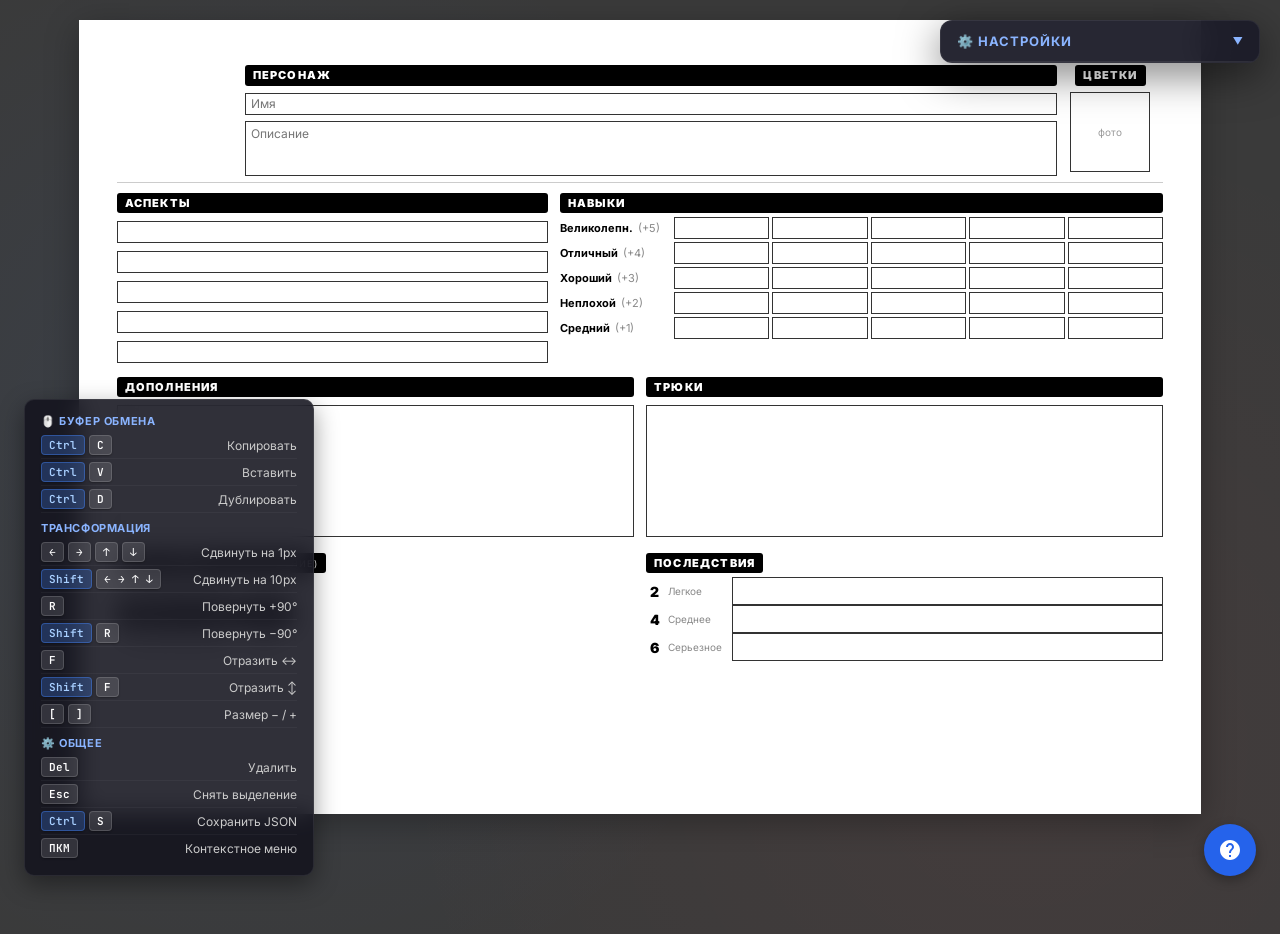
==== index.html @ c87aa655 "Update ICC 3.1 Presets update! New comfortable features and more!" ====
<!DOCTYPE html>
<html lang="ru">
<head>
<meta charset="UTF-8">
<meta name="viewport" content="width=device-width, initial-scale=1.0, maximum-scale=1.0, user-scalable=no">
<title>IRIS — Лист персонажа (Редактор)</title>
<style>
  @import url('https://fonts.googleapis.com/css2?family=Inter:wght@400;600;700;900&family=JetBrains+Mono:wght@500;600&display=swap');

  :root {
    --header-bg: #000;
    --header-text: #fff;
    --border-color: #333;
    --text-color: #111;
    --bg-opacity: 1;
    --decal-default-size: 120px;
    --accent: #4488ff;
    --violet: #7c3aed;
    --violet-light: #a78bfa;
  }

  * { margin: 0; padding: 0; box-sizing: border-box; -webkit-tap-highlight-color: transparent; }

  body {
    font-family: 'Inter', Arial, Helvetica, sans-serif;
    background: #3a3a3a;
    background-image:
      radial-gradient(circle at 20% 50%, rgba(68,136,255,0.08) 0%, transparent 50%),
      radial-gradient(circle at 80% 80%, rgba(255,100,100,0.05) 0%, transparent 50%);
    display: flex; flex-direction: column; align-items: center;
    padding: 20px; padding-bottom: 100px; min-height: 100vh;
  }

  .page {
    width: 297mm; min-height: 210mm; background: #fff;
    padding: 12mm 10mm; margin-bottom: 20px;
    box-shadow: 0 8px 32px rgba(0,0,0,0.3);
    position: relative; overflow: hidden;
    background-size: cover; background-position: center; background-repeat: no-repeat;
  }
  .page-bg {
    position: absolute; inset: 0; z-index: 0;
    background-size: cover; background-position: center;
    opacity: var(--bg-opacity); pointer-events: none;
  }
  .decal-container { position: absolute; inset: 0; z-index: 2; pointer-events: none; }
  .decal {
    position: absolute; cursor: move; user-select: none;
    pointer-events: auto; transform-origin: center center; touch-action: none;
  }
  .decal img { width: 100%; height: 100%; object-fit: contain; pointer-events: none; display: block; }

  .handle {
    position: absolute; width: 10px; height: 10px; background: white;
    border: 2px solid var(--accent); border-radius: 50%;
    display: none; z-index: 5; pointer-events: auto; touch-action: none;
  }
  .decal.active .handle { display: block; }
  .handle.corner { border-radius: 2px; }
  .handle.nw { top: -6px; left: -6px; cursor: nw-resize; }
  .handle.ne { top: -6px; right: -6px; cursor: ne-resize; }
  .handle.se { bottom: -6px; right: -6px; cursor: se-resize; }
  .handle.sw { bottom: -6px; left: -6px; cursor: sw-resize; }
  .handle.n  { top: -6px; left: 50%; transform: translateX(-50%); cursor: n-resize; }
  .handle.s  { bottom: -6px; left: 50%; transform: translateX(-50%); cursor: s-resize; }
  .handle.e  { right: -6px; top: 50%; transform: translateY(-50%); cursor: e-resize; }
  .handle.w  { left: -6px; top: 50%; transform: translateY(-50%); cursor: w-resize; }

  .rotate-handle {
    position: absolute; top: -40px; left: 50%; transform: translateX(-50%);
    width: 14px; height: 14px; background: white; border: 2px solid var(--accent);
    border-radius: 50%; display: none; cursor: crosshair; z-index: 6;
    pointer-events: auto; touch-action: none;
  }
  .rotate-handle::after {
    content: '↻'; position: absolute; top: 50%; left: 50%;
    transform: translate(-50%, -50%); font-size: 10px; color: var(--accent); font-weight: bold;
  }
  .decal.active .rotate-handle { display: block; }
  .rotate-line {
    position: absolute; top: 0; left: 50%; transform: translateX(-50%);
    width: 2px; background: var(--accent); display: none; pointer-events: none;
  }
  .decal.active .rotate-line { display: block; }
  .decal.active::before {
    content: ''; position: absolute; inset: -1px;
    border: 1.5px solid var(--accent); pointer-events: none;
  }

  .sheet-content { position: relative; z-index: 1; }

  .hbar {
    background: var(--header-bg); color: var(--header-text);
    font-size: 11px; font-weight: 900; letter-spacing: 1.2px; text-transform: uppercase;
    padding: 3px 8px; border-radius: 3px; display: inline-block; margin-bottom: 4px; line-height: 1.3;
  }

  input[type="text"], textarea {
    font-family: inherit; font-size: 12px; border: 1px solid var(--border-color);
    background: transparent; outline: none; padding: 3px 5px;
    color: var(--text-color); transition: border-color 0.2s;
  }
  input[type="text"]:focus, textarea:focus { border-color: var(--accent); }
  textarea { resize: none; line-height: 1.5; }

  .cb {
    display: inline-flex; align-items: center; justify-content: center;
    width: 18px; height: 18px; border: 2px solid var(--border-color);
    cursor: pointer; flex-shrink: 0; position: relative; transition: border-color 0.2s;
  }
  .cb:hover { border-color: var(--accent); }
  .cb.checked::after {
    content: '✓'; font-size: 14px; font-weight: 900; color: var(--text-color);
    position: absolute; top: 50%; left: 50%; transform: translate(-50%,-50%);
  }
  .cb.disabled { opacity: 0.25; }

  .row { display: flex; gap: 8px; align-items: flex-start; margin-bottom: 4px; }

  .p1-header {
    display: flex; gap: 8px; align-items: flex-start;
    margin-bottom: 10px; padding-bottom: 6px; border-bottom: 1px solid #ccc;
  }
  .p1-header .spacer { flex: 0 0 120px; height: 110px; flex-shrink: 0; }
  .p1-header .col-center { flex: 1; display: flex; flex-direction: column; gap: 6px; }
  .p1-header .col-center .col-name { display: flex; flex-direction: column; gap: 3px; }
  .p1-header .col-center .col-name input { width: 100%; height: 22px; }
  .p1-header .col-center .col-desc { display: flex; flex-direction: column; gap: 3px; }
  .p1-header .col-center .col-desc textarea { width: 100%; height: 55px; }
  .p1-header .col-portrait {
    flex: 0 0 90px; display: flex; flex-direction: column;
    align-items: center; gap: 3px; flex-shrink: 0;
  }
  .p1-header .col-portrait .portrait-box {
    width: 80px; height: 80px; border: 1px solid var(--border-color);
    background: rgba(255,255,255,0.5); display: flex; align-items: center;
    justify-content: center; font-size: 10px; color: #999;
  }
  .logo-area { text-align: right; line-height: 1.2; margin-left: auto; align-self: flex-start; padding-top: 20px; }
  .logo-area .sheet-logo { height: 50px; width: auto; display: block; object-fit: contain; }

  .p1-body { display: grid; grid-template-columns: 1fr 1.4fr; gap: 12px; margin-bottom: 10px; }
  .aspects { display: flex; flex-direction: column; gap: 4px; }
  .aspects .row input { width: 100%; height: 22px; }
  .skills { display: flex; flex-direction: column; }
  .skills-grid { display: flex; flex-direction: column; gap: 3px; }
  .skill-row { display: flex; align-items: center; gap: 4px; height: 22px; }
  .skill-label { width: 110px; font-size: 11px; font-weight: 700; flex-shrink: 0; }
  .skill-label .rank { color: #888; font-weight: 400; margin-left: 2px; }
  .skill-boxes { display: flex; gap: 3px; flex: 1; }
  .sbox { flex: 1; height: 100%; border: 1px solid var(--border-color); background: transparent; }
  .sbox input { width: 100%; height: 100%; border: none; text-align: center; padding: 0; font-size: 11px; font-weight: 600; }

  .p1-bottom { display: grid; grid-template-columns: 1fr 1fr; gap: 12px; margin-bottom: 0; height: 160px; }
  .p1-bottom .extras, .p1-bottom .tricks { display: flex; flex-direction: column; gap: 4px; min-height: 0; }
  .p1-bottom textarea { flex: 1; width: 100%; min-height: 0; }

  .p1-footer { display: grid; grid-template-columns: 1fr 1fr; gap: 12px; margin-top: 14px; }
  .stress-group { margin-bottom: 4px; }
  .stress-track { display: flex; align-items: center; gap: 5px; }
  .stress-track .num { font-weight: 900; font-size: 16px; width: 18px; text-align: center; }
  .conseq-row { display: flex; align-items: center; gap: 4px; height: 28px; }
  .conseq-row .num { font-weight: 900; font-size: 14px; width: 18px; text-align: center; }
  .conseq-row .label { font-size: 10px; color: #888; width: 60px; }
  .conseq-row input { flex: 1; height: 100%; }

  /* ===== ПАНЕЛЬ НАСТРОЕК ===== */
  #settings-panel {
    position: fixed; top: 20px; right: 20px; width: 320px;
    background: rgba(20, 20, 32, 0.95); border: 1px solid rgba(255,255,255,0.1);
    border-radius: 12px; box-shadow: 0 12px 40px rgba(0,0,0,0.5);
    z-index: 1000; font-size: 13px; color: #e8e8ee;
    backdrop-filter: blur(16px); -webkit-backdrop-filter: blur(16px);
    font-family: 'Inter', sans-serif; transition: box-shadow 0.3s ease;
    max-height: calc(100vh - 40px); display: flex; flex-direction: column; overflow: hidden;
  }
  #settings-panel:hover { box-shadow: 0 16px 48px rgba(0,0,0,0.6); }

  .panel-header {
    display: flex; justify-content: space-between; align-items: center;
    padding: 12px 16px; background: rgba(255,255,255,0.04);
    border-bottom: 1px solid rgba(255,255,255,0.08);
    cursor: pointer; user-select: none; font-weight: 700; color: #8ab4ff;
    font-size: 13px; letter-spacing: 1px; flex-shrink: 0;
  }
  .panel-header:hover { background: rgba(255,255,255,0.07); }
  #toggle-icon { color: #8ab4ff; font-size: 10px; transition: transform 0.3s ease; display: inline-block; }
  #settings-panel.collapsed #toggle-icon { transform: rotate(180deg); }

  .panel-body {
    max-height: calc(100vh - 100px); overflow-y: auto; overflow-x: hidden;
    -webkit-overflow-scrolling: touch; padding: 14px 18px 18px;
    display: flex; flex-direction: column; gap: 14px;
    transition: max-height 0.4s ease, padding 0.3s ease, opacity 0.3s ease; opacity: 1;
    scrollbar-width: thin; scrollbar-color: rgba(255,255,255,0.15) transparent;
  }
  #settings-panel.collapsed .panel-body { max-height: 0; padding: 0 18px; opacity: 0; overflow: hidden; }
  .panel-body::-webkit-scrollbar { width: 6px; }
  .panel-body::-webkit-scrollbar-track { background: transparent; }
  .panel-body::-webkit-scrollbar-thumb { background: rgba(255,255,255,0.15); border-radius: 3px; }
  .panel-body::-webkit-scrollbar-thumb:hover { background: rgba(255,255,255,0.3); }

  .panel-section { border-bottom: 1px solid rgba(255,255,255,0.08); padding-bottom: 12px; }
  .panel-section:last-child { border-bottom: none; padding-bottom: 0; }
  .panel-section h4 {
    margin: 0 0 8px 0; font-size: 11px; color: #8ab4ff; font-weight: 700;
    text-transform: uppercase; letter-spacing: 0.8px;
  }

  .color-row { display: flex; align-items: center; justify-content: space-between; margin-bottom: 6px; }
  .color-row label { flex: 1; font-size: 12px; color: #ccc; }
  .color-row input[type="color"] {
    width: 34px; height: 26px; border: 1px solid rgba(255,255,255,0.15);
    padding: 2px; cursor: pointer; border-radius: 5px; background: transparent; transition: border-color 0.2s;
  }
  .color-row input[type="color"]:hover { border-color: #4488ff; }

  .file-drop {
    position: relative; border: 1.5px dashed rgba(255,255,255,0.2); border-radius: 8px;
    padding: 12px 14px; cursor: pointer; transition: all 0.2s; text-align: center;
    background: rgba(255,255,255,0.02); display: flex; flex-direction: column; align-items: center; gap: 3px;
  }
  .file-drop:hover { border-color: #4488ff; background: rgba(68,136,255,0.06); }
  .file-drop.dragover { border-color: #4488ff; background: rgba(68,136,255,0.12); transform: scale(1.01); }
  .file-drop input[type="file"] { position: absolute; inset: 0; opacity: 0; cursor: pointer; width: 100%; height: 100%; }
  .file-drop-text { font-size: 12px; color: #bbb; line-height: 1.4; }
  .file-drop-text strong { color: #e8e8ee; font-weight: 600; }
  .file-drop-name {
    margin-top: 4px; font-size: 11px; color: #8ab4ff; font-weight: 600;
    overflow: hidden; text-overflow: ellipsis; white-space: nowrap; max-width: 100%;
  }

  .slider-row { display: flex; align-items: center; gap: 8px; margin-top: 8px; }
  .slider-row label { flex: 1; font-size: 11px; color: #aaa; }
  .slider-row input[type="range"] {
    flex: 1.5; -webkit-appearance: none; appearance: none; height: 4px;
    background: rgba(255,255,255,0.15); border-radius: 2px; outline: none; cursor: pointer;
  }
  .slider-row input[type="range"]::-webkit-slider-thumb {
    -webkit-appearance: none; appearance: none; width: 14px; height: 14px;
    background: #4488ff; border-radius: 50%; border: 2px solid #fff;
    box-shadow: 0 1px 3px rgba(0,0,0,0.4); cursor: pointer;
  }

  .btn-panel {
    display: flex; align-items: center; justify-content: center; gap: 6px;
    padding: 7px 12px; font-size: 12px; font-weight: 600; color: #fff;
    border: none; border-radius: 6px; cursor: pointer; width: 100%;
    transition: all 0.2s; font-family: inherit; margin-bottom: 5px;
  }
  .btn-panel:hover { transform: translateY(-1px); box-shadow: 0 4px 12px rgba(0,0,0,0.3); }
  .btn-panel:active { transform: translateY(0); }
  .btn-pdf { background: linear-gradient(135deg, #2563eb, #1d4ed8); margin-bottom: 6px; }
  .btn-export { background: #2563eb; }
  .btn-import { background: #059669; }
  .btn-danger { background: #b91c1c; font-size: 11px; padding: 6px 10px; }
  .btn-template { background: linear-gradient(135deg, #7c3aed, #6d28d9); margin-bottom: 10px; }
  .btn-template:hover { background: linear-gradient(135deg, #6d28d9, #5b21b6); }

  .decal-list { max-height: 110px; overflow-y: auto; margin-top: 8px; border-radius: 6px; background: rgba(0,0,0,0.2); }
  .decal-list::-webkit-scrollbar { width: 6px; }
  .decal-list::-webkit-scrollbar-thumb { background: rgba(255,255,255,0.15); border-radius: 3px; }
  .decal-list-item {
    display: flex; justify-content: space-between; align-items: center;
    padding: 6px 10px; font-size: 11px; border-bottom: 1px solid rgba(255,255,255,0.05);
    color: #ddd; gap: 8px; cursor: pointer;
  }
  .decal-list-item:last-child { border-bottom: none; }
  .decal-thumb {
    width: 28px; height: 28px; border-radius: 4px; object-fit: contain;
    background: rgba(255,255,255,0.05); border: 1px solid rgba(255,255,255,0.1); flex-shrink: 0;
  }
  .decal-item-info { display: flex; align-items: center; gap: 8px; flex: 1; min-width: 0; }
  .decal-item-name { overflow: hidden; text-overflow: ellipsis; white-space: nowrap; }
  .decal-list-item button {
    background: rgba(255,68,68,0.2); color: #ff8888; border: 1px solid rgba(255,68,68,0.3);
    border-radius: 4px; padding: 3px 8px; cursor: pointer; font-size: 10px; transition: all 0.2s; flex-shrink: 0;
  }
  .decal-list-item button:hover { background: rgba(255,68,68,0.4); color: #fff; }

  /* ===== ШАБЛОНЫ ===== */
  .tpl-active {
    display: flex; align-items: center; gap: 9px; padding: 8px 10px;
    margin-bottom: 8px; border-radius: 8px;
    background: linear-gradient(135deg, rgba(124,58,237,.20), rgba(68,136,255,.10));
    border: 1px solid rgba(124,58,237,.45);
  }
  .tpl-active.is-empty { background: rgba(255,255,255,.03); border-color: rgba(255,255,255,.10); border-style: dashed; }
  .tpl-dot { width: 8px; height: 8px; border-radius: 50%; flex-shrink: 0; background: #a78bfa; box-shadow: 0 0 8px rgba(167,139,250,.9); }
  .tpl-active.is-empty .tpl-dot { background: #6b7280; box-shadow: none; }
  .tpl-active-text { min-width: 0; flex: 1; line-height: 1.25; }
  .tpl-active-label { font-size: 9px; letter-spacing: .7px; text-transform: uppercase; color: #a9b4cc; }
  .tpl-active-name { font-size: 12px; font-weight: 700; color: #e9e6ff; overflow: hidden; text-overflow: ellipsis; white-space: nowrap; }
  .tpl-active.is-empty .tpl-active-name { color: #9aa3b2; font-weight: 600; }
  .tpl-clear-btn {
    flex-shrink: 0; border: 1px solid rgba(255,255,255,.16); background: rgba(255,255,255,.06);
    color: #dfe4ee; font-family: inherit; font-size: 10px; font-weight: 700;
    padding: 5px 9px; border-radius: 6px; cursor: pointer; transition: all .18s;
  }
  .tpl-clear-btn:hover { background: #b91c1c; border-color: #ef4444; color: #fff; }
  .tpl-note {
    font-size: 10px; line-height: 1.45; color: #8f97a8; padding: 7px 9px;
    margin-bottom: 9px; border-radius: 6px; background: rgba(255,255,255,.03); border-left: 3px solid #7c3aed;
  }
  .tpl-note b { color: #cbb8ff; font-weight: 700; }

  .templates-list {
    display: grid; grid-template-columns: repeat(auto-fill, minmax(120px, 1fr));
    gap: 8px; max-height: 220px; overflow-y: auto; padding: 4px;
    scrollbar-width: thin; scrollbar-color: rgba(167,139,250,.35) transparent;
  }
  .templates-list::-webkit-scrollbar { width: 5px; }
  .templates-list::-webkit-scrollbar-thumb { background: rgba(167,139,250,.35); border-radius: 3px; }
  .template-card {
    background: rgba(255,255,255,0.05); border: 1px solid rgba(255,255,255,0.1);
    border-radius: 6px; overflow: hidden; cursor: pointer; transition: all 0.2s; position: relative;
  }
  .template-card:hover { border-color: #7c3aed; background: rgba(124,58,237,0.1); transform: translateY(-2px); }
  .template-card:focus-visible { outline: 2px solid #a78bfa; outline-offset: 2px; }
  .template-card .thumb { width: 100%; height: 70px; background: #fff; display: block; object-fit: cover; }
  .template-card .name {
    padding: 4px 6px; font-size: 10px; color: #ddd;
    white-space: nowrap; overflow: hidden; text-overflow: ellipsis;
  }
  .template-card .actions { position: absolute; top: 2px; right: 2px; display: none; gap: 2px; }
  .template-card:hover .actions, .template-card:focus-within .actions { display: flex; }
  .template-card .actions button {
    width: 20px; height: 20px; border: none; border-radius: 3px; cursor: pointer;
    font-size: 10px; display: flex; align-items: center; justify-content: center;
  }
  .template-card .btn-apply-template { background: #7c3aed; color: white; }
  .template-card .btn-delete-template { background: #dc2626; color: white; }
  .template-card.is-active { border-color: #a78bfa; box-shadow: 0 0 0 1px rgba(167,139,250,.55), 0 6px 18px rgba(124,58,237,.28); }
  .template-card .tpl-badge {
    position: absolute; left: 4px; top: 4px; display: none; align-items: center; gap: 3px;
    background: rgba(124,58,237,.94); color: #fff; font-size: 8px; font-weight: 800;
    letter-spacing: .5px; padding: 2px 5px; border-radius: 4px; text-transform: uppercase;
  }
  .template-card.is-active .tpl-badge { display: flex; }
  .template-card.is-busy { opacity: .5; pointer-events: none; }
  .templates-empty {
    grid-column: 1 / -1; text-align: center; padding: 16px;
    color: #888; font-size: 11px; font-style: italic;
  }

  .decal-list-item.tpl-decal-row { border-left: 2px solid rgba(167,139,250,.75); }
  .decal-list-item .tpl-tag {
    flex-shrink: 0; font-size: 8px; font-weight: 800; letter-spacing: .4px; color: #d6c9ff;
    background: rgba(124,58,237,.30); border: 1px solid rgba(167,139,250,.45);
    padding: 1px 4px; border-radius: 3px; text-transform: uppercase;
  }
  .decal.tpl-decal.active::before { border-color: #a78bfa; }
  .decal.tpl-decal.active .handle, .decal.tpl-decal.active .rotate-handle { border-color: #a78bfa; }
  .decal.tpl-decal.active .rotate-line { background: #a78bfa; }
  .decal.tpl-decal.active .rotate-handle::after { color: #7c3aed; }

  /* ===== МОДАЛКИ ===== */
  .modal-overlay {
    position: fixed; inset: 0; background: rgba(0,0,0,0.7);
    backdrop-filter: blur(4px); z-index: 2000; display: none;
    align-items: center; justify-content: center; padding: 20px;
  }
  .modal-overlay.active { display: flex; }
  .modal-content {
    background: rgba(20, 20, 32, 0.98); border: 1px solid rgba(255,255,255,0.1);
    border-radius: 12px; width: 100%; max-width: 400px;
    box-shadow: 0 20px 60px rgba(0,0,0,0.6); overflow: hidden;
    max-height: calc(100vh - 40px); display: flex; flex-direction: column;
  }
  .modal-large { max-width: 650px; }
  .modal-header {
    display: flex; justify-content: space-between; align-items: center;
    padding: 14px 18px; background: rgba(255,255,255,0.04);
    border-bottom: 1px solid rgba(255,255,255,0.08);
    color: #8ab4ff; font-weight: 700; font-size: 14px; flex-shrink: 0;
  }
  .modal-close {
    background: none; border: none; color: #8ab4ff; font-size: 20px; cursor: pointer;
    padding: 0; width: 28px; height: 28px; display: flex; align-items: center;
    justify-content: center; border-radius: 4px;
  }
  .modal-close:hover { background: rgba(255,255,255,0.1); }
  .modal-body {
    padding: 18px; display: flex; flex-direction: column; gap: 12px;
    overflow-y: auto; scrollbar-width: thin; scrollbar-color: rgba(167,139,250,.3) transparent;
  }
  .modal-body::-webkit-scrollbar { width: 6px; }
  .modal-body::-webkit-scrollbar-thumb { background: rgba(167,139,250,.3); border-radius: 3px; }
  .modal-label { font-size: 12px; color: #aaa; font-weight: 600; }
  .modal-input {
    width: 100%; padding: 8px 12px; background: rgba(255,255,255,0.05);
    border: 1px solid rgba(255,255,255,0.15); border-radius: 6px;
    color: #e8e8ee; font-size: 13px; font-family: inherit; outline: none;
  }
  .modal-input:focus { border-color: #7c3aed; }
  .modal-hint {
    font-size: 11px; color: #888; line-height: 1.4; padding: 8px;
    background: rgba(255,255,255,0.03); border-radius: 4px; border-left: 3px solid #7c3aed;
  }
  .modal-preview { display: flex; flex-direction: column; gap: 6px; }
  .preview-label { font-size: 11px; color: #aaa; font-weight: 600; }
  #template-canvas, #preview-canvas {
    width: 100%; height: auto; background: #fff; border-radius: 6px;
    border: 1px solid rgba(255,255,255,0.1); display: block;
  }
  .preview-info { font-size: 11px; color: #aaa; padding: 8px; background: rgba(255,255,255,0.03); border-radius: 4px; line-height: 1.6; }
  .modal-status { min-height: 15px; padding: 0 18px 4px; font-size: 11px; font-weight: 600; color: #a78bfa; letter-spacing: .2px; flex-shrink: 0; }
  .modal-status:empty { display: none; }
  .modal-footer { display: flex; gap: 8px; padding: 14px 18px; border-top: 1px solid rgba(255,255,255,0.08); flex-shrink: 0; }
  .btn-modal {
    flex: 1; padding: 8px 16px; border: none; border-radius: 6px;
    font-size: 12px; font-weight: 600; cursor: pointer; transition: all 0.2s; font-family: inherit;
  }
  .btn-modal:disabled { opacity: .55; cursor: progress; }
  .btn-cancel { background: rgba(255,255,255,0.1); color: #ccc; }
  .btn-cancel:hover:not(:disabled) { background: rgba(255,255,255,0.15); }
  .btn-save, .btn-apply { background: #7c3aed; color: white; }
  .btn-save:hover:not(:disabled), .btn-apply:hover:not(:disabled) { background: #6d28d9; }

  /* ===== FAB / ПОДСКАЗКИ / МЕНЮ ===== */
  .fab-container { position: fixed; bottom: 24px; right: 24px; display: flex; gap: 12px; z-index: 999; }
  .fab {
    width: 52px; height: 52px; border-radius: 50%; background: #2563eb; color: white;
    border: none; display: flex; align-items: center; justify-content: center;
    cursor: pointer; box-shadow: 0 4px 12px rgba(0,0,0,0.3); transition: all 0.2s ease; position: relative;
  }
  .fab:hover { background: #1d4ed8; transform: translateY(-2px); box-shadow: 0 6px 16px rgba(0,0,0,0.4); }
  .fab svg { width: 24px; height: 24px; fill: currentColor; }
  .fab::before {
    content: attr(data-tooltip); position: absolute; right: 60px; top: 50%;
    transform: translateY(-50%); background: rgba(0,0,0,0.85); color: white;
    padding: 6px 10px; border-radius: 6px; font-size: 12px; font-weight: 600;
    white-space: nowrap; opacity: 0; pointer-events: none; transition: opacity 0.2s;
  }
  .fab:hover::before { opacity: 1; }

  .shortcut-hint {
    position: fixed; bottom: 24px; left: 24px; background: rgba(20, 20, 30, 0.88);
    color: #e8e8ee; padding: 14px 16px; border-radius: 10px; font-size: 12px;
    z-index: 998; min-width: 290px; backdrop-filter: blur(12px);
    border: 1px solid rgba(255,255,255,0.08); box-shadow: 0 8px 24px rgba(0,0,0,0.4);
    font-family: 'Inter', sans-serif;
  }
  .shortcut-hint .section-title {
    font-weight: 700; margin: 8px 0 4px 0; color: #8ab4ff; font-size: 11px;
    text-transform: uppercase; letter-spacing: 0.6px;
  }
  .shortcut-hint .section-title:first-child { margin-top: 0; }
  .shortcut-row {
    display: flex; align-items: center; justify-content: space-between;
    padding: 3px 0; gap: 10px; border-bottom: 1px solid rgba(255,255,255,0.04);
  }
  .shortcut-row:last-child { border-bottom: none; }
  .shortcut-row .keys { display: flex; gap: 4px; flex-shrink: 0; }
  .shortcut-row kbd {
    font-family: 'JetBrains Mono', monospace; font-size: 11px; font-weight: 600;
    background: rgba(255,255,255,0.12); color: #fff; padding: 2px 7px; border-radius: 4px;
    border: 1px solid rgba(255,255,255,0.15); box-shadow: 0 1px 2px rgba(0,0,0,0.3); white-space: nowrap;
  }
  .shortcut-row kbd.mod { background: rgba(68,136,255,0.25); border-color: rgba(68,136,255,0.4); color: #a8cfff; }
  .shortcut-row .desc { color: #ccc; font-size: 12px; text-align: right; flex: 1; white-space: nowrap; }

  #context-menu {
    position: fixed; background: #fff; border: 1px solid #ddd; border-radius: 8px;
    box-shadow: 0 8px 24px rgba(0,0,0,0.25); padding: 4px; min-width: 200px;
    z-index: 2500; display: none; font-size: 13px;
  }
  #context-menu .cm-item {
    padding: 6px 12px; cursor: pointer; border-radius: 4px;
    display: flex; justify-content: space-between; align-items: center;
  }
  #context-menu .cm-item:hover { background: #f0f0f0; }
  #context-menu .cm-item .shortcut { color: #888; font-size: 11px; margin-left: 16px; }
  #context-menu .cm-separator { height: 1px; background: #eee; margin: 4px 0; }
  #context-menu .cm-item.danger { color: #d33; }
  #context-menu .cm-item.danger:hover { background: #fff0f0; }

  .zoom-indicator {
    position: fixed; bottom: 80px; left: 50%; transform: translateX(-50%);
    background: rgba(0,0,0,0.7); color: #fff; padding: 6px 14px; border-radius: 20px;
    font-size: 12px; font-weight: 600; z-index: 997; opacity: 0; transition: opacity 0.3s;
    pointer-events: none; backdrop-filter: blur(8px); font-family: 'Inter', sans-serif;
  }
  .zoom-indicator.visible { opacity: 1; }

  #undo-toast {
    position: fixed; left: 50%; bottom: 26px; transform: translate(-50%, 20px);
    display: flex; align-items: center; gap: 12px; background: rgba(18,18,28,.96);
    color: #e8e8ee; border: 1px solid rgba(167,139,250,.45);
    box-shadow: 0 12px 34px rgba(0,0,0,.55); padding: 10px 12px 10px 16px;
    border-radius: 10px; font-family: 'Inter', sans-serif; font-size: 12px; font-weight: 600;
    z-index: 3000; opacity: 0; pointer-events: none;
    transition: opacity .25s ease, transform .25s ease;
    backdrop-filter: blur(10px); -webkit-backdrop-filter: blur(10px);
  }
  #undo-toast.visible { opacity: 1; transform: translate(-50%, 0); pointer-events: auto; }
  #undo-toast button {
    border: none; border-radius: 6px; cursor: pointer; background: #7c3aed; color: #fff;
    font-family: inherit; font-size: 11px; font-weight: 800; letter-spacing: .4px;
    padding: 6px 12px; transition: background .18s;
  }
  #undo-toast button:hover { background: #6d28d9; }

  @page { size: A4 landscape; margin: 0; }
  @media print {
    body { background: white; padding: 0; -webkit-print-color-adjust: exact !important; print-color-adjust: exact !important; }
    .page { box-shadow: none; margin: 0; padding: 12mm 10mm; width: 297mm; min-height: 210mm; transform: none !important; }
    #settings-panel, .fab-container, .shortcut-hint, #context-menu, #undo-toast, .zoom-indicator, .modal-overlay { display: none !important; }
    .decal .handle, .decal .rotate-handle, .decal .rotate-line, .decal.active::before { display: none !important; }
  }

  /* ===== МОБИЛЬНЫЕ ===== */
  @media (hover: none) and (pointer: coarse) {
    body { padding: 0; overflow: hidden; touch-action: pan-x pan-y; }
    .page { margin: 0 !important; position: absolute; top: 0; left: 0; will-change: transform; touch-action: none; }
    .shortcut-hint, .fab-help { display: none !important; }
    .fab-container { bottom: 12px; right: 12px; flex-direction: row; gap: 10px; }
    .fab { width: 50px; height: 50px; }
    .fab::before { display: none; }
    .handle { width: 20px; height: 20px; }
    .handle.nw { top: -10px; left: -10px; } .handle.ne { top: -10px; right: -10px; }
    .handle.se { bottom: -10px; right: -10px; } .handle.sw { bottom: -10px; left: -10px; }
    .handle.n { top: -10px; } .handle.s { bottom: -10px; } .handle.e { right: -10px; } .handle.w { left: -10px; }
    .rotate-handle { width: 24px; height: 24px; top: -55px; }
    .rotate-handle::after { font-size: 14px; }
    #context-menu {
      top: auto !important; bottom: 0 !important; left: 0 !important; right: 0 !important;
      width: 100% !important; min-width: auto !important; border-radius: 16px 16px 0 0;
      max-height: 50vh; overflow-y: auto;
    }
    .modal-content { max-width: 92vw; }
    .modal-large { max-width: 95vw; }
    .templates-list { grid-template-columns: repeat(auto-fill, minmax(100px, 1fr)); }
    .template-card .actions { display: flex; }
    #undo-toast { bottom: 74px; max-width: calc(100vw - 24px); }
  }
  @media (hover: none) and (pointer: coarse) and (orientation: portrait) {
    #settings-panel {
      top: auto; bottom: 0; right: 0; left: 0; width: 100%; max-width: 100%;
      max-height: 78vh; border-radius: 16px 16px 0 0;
      transform: translateY(calc(100% - 46px)); transition: transform 0.3s ease;
    }
    #settings-panel:not(.collapsed) { transform: translateY(0); }
    #settings-panel.collapsed .panel-body { max-height: 0; padding: 0 18px; opacity: 0; }
    .zoom-indicator { bottom: auto; top: 16px; }
  }
  @media (hover: none) and (pointer: coarse) and (orientation: landscape) {
    #settings-panel { top: 10px; right: 10px; width: 250px; max-height: calc(100vh - 20px); font-size: 12px; }
    .panel-header { padding: 9px 12px; font-size: 11px; }
    .panel-body { padding: 9px 12px 12px; gap: 9px; max-height: calc(100vh - 70px); }
    .panel-section h4 { font-size: 10px; }
    .btn-panel { padding: 6px 9px; font-size: 11px; }
    .decal-list { max-height: 70px; }
    .templates-list { max-height: 130px; }
    .fab { width: 46px; height: 46px; }
  }
</style>
</head>
<body>

<div class="fab-container">
  <button class="fab fab-help" data-tooltip="Подсказки" onclick="document.querySelector('.shortcut-hint').classList.toggle('visible')">
    <svg viewBox="0 0 24 24"><path d="M12 2C6.48 2 2 6.48 2 12s4.48 10 10 10 10-4.48 10-10S17.52 2 12 2zm1 17h-2v-2h2v2zm2.07-7.75l-.9.92C13.45 12.9 13 13.5 13 15h-2v-.5c0-1.1.45-2.1 1.17-2.83l1.24-1.26c.37-.36.59-.86.59-1.41 0-1.1-.9-2-2-2s-2 .9-2 2H8c0-2.21 1.79-4 4-4s4 1.79 4 4c0 .88-.36 1.68-.93 2.25z"/></svg>
  </button>
</div>

<div class="zoom-indicator" id="zoom-indicator">100%</div>

<div class="shortcut-hint">
  <div class="section-title">🖱️ Буфер обмена</div>
  <div class="shortcut-row"><div class="keys"><kbd class="mod">Ctrl</kbd><kbd>C</kbd></div><div class="desc">Копировать</div></div>
  <div class="shortcut-row"><div class="keys"><kbd class="mod">Ctrl</kbd><kbd>V</kbd></div><div class="desc">Вставить</div></div>
  <div class="shortcut-row"><div class="keys"><kbd class="mod">Ctrl</kbd><kbd>D</kbd></div><div class="desc">Дублировать</div></div>
  <div class="section-title">Трансформация</div>
  <div class="shortcut-row"><div class="keys"><kbd>←</kbd><kbd>→</kbd><kbd>↑</kbd><kbd>↓</kbd></div><div class="desc">Сдвинуть на 1px</div></div>
  <div class="shortcut-row"><div class="keys"><kbd class="mod">Shift</kbd><kbd>← → ↑ ↓</kbd></div><div class="desc">Сдвинуть на 10px</div></div>
  <div class="shortcut-row"><div class="keys"><kbd>R</kbd></div><div class="desc">Повернуть +90°</div></div>
  <div class="shortcut-row"><div class="keys"><kbd class="mod">Shift</kbd><kbd>R</kbd></div><div class="desc">Повернуть −90°</div></div>
  <div class="shortcut-row"><div class="keys"><kbd>F</kbd></div><div class="desc">Отразить ↔</div></div>
  <div class="shortcut-row"><div class="keys"><kbd class="mod">Shift</kbd><kbd>F</kbd></div><div class="desc">Отразить ↕</div></div>
  <div class="shortcut-row"><div class="keys"><kbd>[</kbd><kbd>]</kbd></div><div class="desc">Размер − / +</div></div>
  <div class="section-title">⚙️ Общее</div>
  <div class="shortcut-row"><div class="keys"><kbd>Del</kbd></div><div class="desc">Удалить</div></div>
  <div class="shortcut-row"><div class="keys"><kbd>Esc</kbd></div><div class="desc">Снять выделение</div></div>
  <div class="shortcut-row"><div class="keys"><kbd class="mod">Ctrl</kbd><kbd>S</kbd></div><div class="desc">Сохранить JSON</div></div>
  <div class="shortcut-row"><div class="keys"><kbd>ПКМ</kbd></div><div class="desc">Контекстное меню</div></div>
</div>

<div id="settings-panel" class="collapsed">
  <div class="panel-header" onclick="document.getElementById('settings-panel').classList.toggle('collapsed')">
    <span>⚙️ НАСТРОЙКИ</span>
    <span id="toggle-icon">▲</span>
  </div>
  <div class="panel-body">

    <div class="panel-section">
      <h4>ЭКСПОРТ / ИМПОРТ / ПЕЧАТЬ</h4>
      <button class="btn-panel btn-pdf" onclick="window.print()">Сохранить в PDF</button>
      <button class="btn-panel btn-export" onclick="exportData()">Экспортировать форму</button>
      <button class="btn-panel btn-import" onclick="document.getElementById('import-file').click()">Импортировать форму</button>
      <input type="file" id="import-file" accept=".json" style="display:none" onchange="importData(event)">
    </div>

    <div class="panel-section">
      <h4>ЦВЕТА</h4>
      <div class="color-row"><label>Фон блоков</label><input type="color" id="col-header-bg" value="#000000"></div>
      <div class="color-row"><label>Текст блоков</label><input type="color" id="col-header-text" value="#ffffff"></div>
      <div class="color-row"><label>Рамки</label><input type="color" id="col-border" value="#333333"></div>
      <div class="color-row"><label>Основной текст</label><input type="color" id="col-text" value="#111111"></div>
    </div>

    <div class="panel-section">
      <h4>ФОН ЛИСТА</h4>
      <label class="file-drop" id="bg-file-drop">
        <input type="file" id="bg-upload" accept="image/*">
        <div class="file-drop-text"><strong>Нажмите</strong> или перетащите изображение</div>
        <div class="file-drop-name" id="bg-file-name">Файл не выбран</div>
      </label>
      <div class="slider-row">
        <label>Прозрачность</label>
        <input type="range" id="bg-opacity" min="0" max="1" step="0.05" value="1">
      </div>
      <button class="btn-panel btn-danger" style="margin-top: 8px;" onclick="removeBg()">Убрать фон</button>
    </div>

    <div class="panel-section">
      <h4>ДЕКАЛИ</h4>
      <label class="file-drop" id="decal-file-drop">
        <input type="file" id="decal-upload" accept="image/*">
        <div class="file-drop-text"><strong>Нажмите</strong> чтобы добавить наклейку</div>
        <div class="file-drop-name" id="decal-file-name">Ожидание файла...</div>
      </label>
      <div class="slider-row">
        <label>Размер новых</label>
        <input type="range" id="decal-size" min="30" max="300" step="10" value="120">
      </div>
      <div class="decal-list" id="decal-list"></div>
    </div>

    <div class="panel-section">
      <h4>ШАБЛОНЫ</h4>
      <div class="tpl-active is-empty" id="tpl-active">
        <span class="tpl-dot"></span>
        <div class="tpl-active-text">
          <div class="tpl-active-label">Активный шаблон</div>
          <div class="tpl-active-name" id="tpl-active-name">Не применён</div>
        </div>
        <button class="tpl-clear-btn" id="tpl-clear-btn" onclick="clearTemplate()" style="display:none">Снять</button>
      </div>
      <div class="tpl-note">
        Применение шаблона <b>заменяет</b> предыдущее оформление: его фон, цвета и декали удаляются. Ваши декали и текст персонажа остаются нетронутыми.
      </div>
      <button class="btn-panel btn-template" onclick="showCreateTemplateModal()">💾 Сохранить как шаблон</button>
      <div class="templates-list" id="templates-list"></div>
    </div>

  </div>
</div>

<div id="template-modal" class="modal-overlay">
  <div class="modal-content">
    <div class="modal-header">
      <span>Создать шаблон</span>
      <button class="modal-close" onclick="closeTemplateModal()">×</button>
    </div>
    <div class="modal-body">
      <label class="modal-label">Название шаблона</label>
      <input type="text" id="template-name-input" placeholder="Например: Боевой ринг" class="modal-input">
      <div class="modal-hint">Будет сохранено: цвета, фон и все декали. Содержимое полей (имя, навыки и т.д.) не сохраняется.</div>
      <div class="modal-preview">
        <div class="preview-label">Предпросмотр:</div>
        <canvas id="template-canvas" width="400" height="283"></canvas>
      </div>
    </div>
    <div class="modal-status" id="template-save-status"></div>
    <div class="modal-footer">
      <button class="btn-modal btn-cancel" onclick="closeTemplateModal()">Отмена</button>
      <button class="btn-modal btn-save" onclick="confirmCreateTemplate()">Создать</button>
    </div>
  </div>
</div>

<div id="preview-modal" class="modal-overlay">
  <div class="modal-content modal-large">
    <div class="modal-header">
      <span id="preview-title">Предпросмотр шаблона</span>
      <button class="modal-close" onclick="closePreviewModal()">×</button>
    </div>
    <div class="modal-body">
      <canvas id="preview-canvas" width="800" height="566"></canvas>
      <div class="preview-info" id="preview-info"></div>
    </div>
    <div class="modal-footer">
      <button class="btn-modal btn-cancel" onclick="closePreviewModal()">Закрыть</button>
      <button class="btn-modal btn-apply" id="preview-apply-btn">Применить шаблон</button>
    </div>
  </div>
</div>

<div id="undo-toast"><span id="undo-text"></span><button onclick="undoTemplateChange()">Отменить</button></div>

<div id="context-menu">
  <div class="cm-item" data-action="copy">Копировать <span class="shortcut">Ctrl+C</span></div>
  <div class="cm-item" data-action="duplicate">Дублировать <span class="shortcut">Ctrl+D</span></div>
  <div class="cm-separator"></div>
  <div class="cm-item" data-action="flip-h">Отразить ↔ <span class="shortcut">F</span></div>
  <div class="cm-item" data-action="flip-v">Отразить ↕ <span class="shortcut">Shift+F</span></div>
  <div class="cm-item" data-action="rotate-plus">Повернуть +90° <span class="shortcut">R</span></div>
  <div class="cm-item" data-action="rotate-minus">Повернуть −90° <span class="shortcut">Shift+R</span></div>
  <div class="cm-item" data-action="reset-rotation">Сбросить поворот</div>
  <div class="cm-separator"></div>
  <div class="cm-item" data-action="front">На передний план</div>
  <div class="cm-item" data-action="back">На задний план</div>
  <div class="cm-separator"></div>
  <div class="cm-item danger" data-action="delete">Удалить <span class="shortcut">Del</span></div>
</div>

<div class="page">
  <div class="page-bg"></div>
  <div class="decal-container"></div>
  <div class="sheet-content">
    <div class="p1-header">
      <div class="spacer"></div>
      <div class="col-center">
        <div class="col-name">
          <div class="hbar">Персонаж</div>
          <input type="text" placeholder="Имя" data-field="char-name">
        </div>
        <div class="col-desc">
          <textarea placeholder="Описание" data-field="char-desc"></textarea>
        </div>
      </div>
      <div class="col-portrait">
        <div class="hbar" style="margin-bottom:3px;">Цветки</div>
        <div class="portrait-box">фото</div>
      </div>
      <div class="logo-area">
        <img src="logo.png" alt="IRIS Core System" class="sheet-logo" onerror="this.style.display='none'">
      </div>
    </div>

    <div class="p1-body">
      <div class="aspects">
        <div class="hbar">Аспекты</div>
        <div class="row"><input type="text" data-field="aspect-1"></div>
        <div class="row"><input type="text" data-field="aspect-2"></div>
        <div class="row"><input type="text" data-field="aspect-3"></div>
        <div class="row"><input type="text" data-field="aspect-4"></div>
        <div class="row"><input type="text" data-field="aspect-5"></div>
      </div>
      <div class="skills">
        <div class="hbar">Навыки</div>
        <div class="skills-grid">
          <div class="skill-row">
            <div class="skill-label">Великолепн. <span class="rank">(+5)</span></div>
            <div class="skill-boxes">
              <div class="sbox"><input type="text" data-field="skill-5-1"></div>
              <div class="sbox"><input type="text" data-field="skill-5-2"></div>
              <div class="sbox"><input type="text" data-field="skill-5-3"></div>
              <div class="sbox"><input type="text" data-field="skill-5-4"></div>
              <div class="sbox"><input type="text" data-field="skill-5-5"></div>
            </div>
          </div>
          <div class="skill-row">
            <div class="skill-label">Отличный <span class="rank">(+4)</span></div>
            <div class="skill-boxes">
              <div class="sbox"><input type="text" data-field="skill-4-1"></div>
              <div class="sbox"><input type="text" data-field="skill-4-2"></div>
              <div class="sbox"><input type="text" data-field="skill-4-3"></div>
              <div class="sbox"><input type="text" data-field="skill-4-4"></div>
              <div class="sbox"><input type="text" data-field="skill-4-5"></div>
            </div>
          </div>
          <div class="skill-row">
            <div class="skill-label">Хороший <span class="rank">(+3)</span></div>
            <div class="skill-boxes">
              <div class="sbox"><input type="text" data-field="skill-3-1"></div>
              <div class="sbox"><input type="text" data-field="skill-3-2"></div>
              <div class="sbox"><input type="text" data-field="skill-3-3"></div>
              <div class="sbox"><input type="text" data-field="skill-3-4"></div>
              <div class="sbox"><input type="text" data-field="skill-3-5"></div>
            </div>
          </div>
          <div class="skill-row">
            <div class="skill-label">Неплохой <span class="rank">(+2)</span></div>
            <div class="skill-boxes">
              <div class="sbox"><input type="text" data-field="skill-2-1"></div>
              <div class="sbox"><input type="text" data-field="skill-2-2"></div>
              <div class="sbox"><input type="text" data-field="skill-2-3"></div>
              <div class="sbox"><input type="text" data-field="skill-2-4"></div>
              <div class="sbox"><input type="text" data-field="skill-2-5"></div>
            </div>
          </div>
          <div class="skill-row">
            <div class="skill-label">Средний <span class="rank">(+1)</span></div>
            <div class="skill-boxes">
              <div class="sbox"><input type="text" data-field="skill-1-1"></div>
              <div class="sbox"><input type="text" data-field="skill-1-2"></div>
              <div class="sbox"><input type="text" data-field="skill-1-3"></div>
              <div class="sbox"><input type="text" data-field="skill-1-4"></div>
              <div class="sbox"><input type="text" data-field="skill-1-5"></div>
            </div>
          </div>
        </div>
      </div>
    </div>

    <div class="p1-bottom">
      <div class="extras">
        <div class="hbar">Дополнения</div>
        <textarea data-field="extras"></textarea>
      </div>
      <div class="tricks">
        <div class="hbar">Трюки</div>
        <textarea data-field="tricks"></textarea>
      </div>
    </div>

    <div class="p1-footer">
      <div class="stress-col">
        <div class="stress-group">
          <div class="hbar">Физ. стресс <span style="font-weight:400; font-size:9px;">(Телосложение)</span></div>
          <div class="stress-track">
            <div class="num">1</div><div class="cb" data-field="stress-phys-1" onclick="this.classList.toggle('checked')"></div>
            <div class="num">2</div><div class="cb" data-field="stress-phys-2" onclick="this.classList.toggle('checked')"></div>
            <div class="num">3</div><div class="cb disabled" data-field="stress-phys-3" onclick="this.classList.toggle('checked')"></div>
            <div class="num">4</div><div class="cb disabled" data-field="stress-phys-4" onclick="this.classList.toggle('checked')"></div>
          </div>
        </div>
        <div class="stress-group">
          <div class="hbar">Ментал. стресс <span style="font-weight:400; font-size:9px;">(Воля)</span></div>
          <div class="stress-track">
            <div class="num">1</div><div class="cb" data-field="stress-mental-1" onclick="this.classList.toggle('checked')"></div>
            <div class="num">2</div><div class="cb" data-field="stress-mental-2" onclick="this.classList.toggle('checked')"></div>
            <div class="num">3</div><div class="cb disabled" data-field="stress-mental-3" onclick="this.classList.toggle('checked')"></div>
            <div class="num">4</div><div class="cb disabled" data-field="stress-mental-4" onclick="this.classList.toggle('checked')"></div>
          </div>
        </div>
      </div>
      <div class="conseq-col">
        <div class="hbar">Последствия</div>
        <div class="conseq-row"><div class="num">2</div><div class="label">Легкое</div><input type="text" data-field="conseq-2"></div>
        <div class="conseq-row"><div class="num">4</div><div class="label">Среднее</div><input type="text" data-field="conseq-4"></div>
        <div class="conseq-row"><div class="num">6</div><div class="label">Серьезное</div><input type="text" data-field="conseq-6"></div>
      </div>
    </div>
  </div>
</div>

<script>
/* ============================================================
   IRIS — редактор листа персонажа
   Полностью рабочая версия: шаблоны сохраняются без зависаний
   ============================================================ */

const root = document.documentElement;
const bgLayers = document.querySelectorAll('.page-bg');
const decalContainers = document.querySelectorAll('.decal-container');
const decalList = document.getElementById('decal-list');
let activeDecal = null;
let clipboard = null;
let decalZIndex = 10;

/* ---------- УТИЛИТЫ ---------- */
function escapeHtml(str) {
  return String(str == null ? '' : str)
    .replace(/&/g,'&amp;').replace(/</g,'&lt;').replace(/>/g,'&gt;')
    .replace(/"/g,'&quot;').replace(/'/g,'&#39;');
}

let managedObjectUrls = [];
function trackUrl(url) {
  if (typeof url === 'string' && url.startsWith('blob:')) managedObjectUrls.push(url);
  return url;
}
function releaseUrl(url) {
  if (typeof url !== 'string' || !url.startsWith('blob:')) return;
  try { URL.revokeObjectURL(url); } catch (e) {}
  managedObjectUrls = managedObjectUrls.filter(u => u !== url);
}

// Загрузка картинки с таймаутом — процесс никогда не зависает
function loadImageSafe(src, timeout = 8000) {
  return new Promise((resolve) => {
    if (!src) { resolve(null); return; }
    const img = new Image();
    let done = false;
    const finish = (val) => { if (done) return; done = true; clearTimeout(timer); resolve(val); };
    const timer = setTimeout(() => finish(null), timeout);
    img.onload = () => finish(img.naturalWidth > 0 ? img : null);
    img.onerror = () => finish(null);
    try { img.src = src; } catch (e) { finish(null); }
  });
}

function dataUrlToBlob(dataUrl) {
  try {
    const parts = String(dataUrl).split(',');
    const mime = (parts[0].match(/:(.*?);/) || [, 'image/png'])[1];
    const bin = atob(parts[1]);
    const arr = new Uint8Array(bin.length);
    for (let i = 0; i < bin.length; i++) arr[i] = bin.charCodeAt(i);
    return new Blob([arr], { type: mime });
  } catch (e) { return null; }
}

function imageToBase64(src) {
  return new Promise(async (resolve, reject) => {
    if (!src) { reject(new Error('Пустой источник')); return; }
    if (src.startsWith('data:image/')) { resolve(src); return; }
    const img = await loadImageSafe(src, 10000);
    if (!img) { reject(new Error('Не удалось загрузить изображение')); return; }
    try {
      const canvas = document.createElement('canvas');
      canvas.width = img.naturalWidth; canvas.height = img.naturalHeight;
      canvas.getContext('2d').drawImage(img, 0, 0);
      resolve(canvas.toDataURL('image/png'));
    } catch (err) { reject(err); }
  });
}

// Сжатие в PNG-Blob: таймаут + фолбэк
async function compressToBlob(src, maxWidth = 600) {
  const img = await loadImageSafe(src, 10000);
  if (!img) return null;
  try {
    let w = img.naturalWidth, h = img.naturalHeight;
    if (w > maxWidth) { h = Math.max(1, Math.round((maxWidth / w) * h)); w = maxWidth; }
    const canvas = document.createElement('canvas');
    canvas.width = w; canvas.height = h;
    canvas.getContext('2d').drawImage(img, 0, 0, w, h);
    const blob = await new Promise((resolve) => {
      let settled = false;
      const t = setTimeout(() => { if (!settled) { settled = true; resolve(null); } }, 8000);
      try {
        canvas.toBlob((b) => { if (!settled) { settled = true; clearTimeout(t); resolve(b); } }, 'image/png');
      } catch (e) { if (!settled) { settled = true; clearTimeout(t); resolve(null); } }
    });
    return blob || dataUrlToBlob(canvas.toDataURL('image/png'));
  } catch (e) { console.warn('compressToBlob failed:', e); return null; }
}

function getBlobUrl(blobOrString) {
  if (!blobOrString) return '';
  if (typeof blobOrString === 'string') return blobOrString;
  if (blobOrString instanceof Blob) return URL.createObjectURL(blobOrString);
  return '';
}

function drawCover(ctx, img, W, H) {
  const ir = img.naturalWidth / img.naturalHeight;
  const cr = W / H;
  let dw, dh;
  if (ir > cr) { dh = H; dw = H * ir; } else { dw = W; dh = W / ir; }
  ctx.drawImage(img, (W - dw) / 2, (H - dh) / 2, dw, dh);
}

function flashNotification(text) {
  const n = document.createElement('div');
  n.textContent = text;
  n.style.cssText = `position:fixed;top:80px;left:50%;transform:translateX(-50%);
    background:rgba(0,0,0,.85);color:#fff;padding:8px 16px;border-radius:6px;
    font-size:13px;font-weight:600;z-index:3500;pointer-events:none;
    transition:opacity .4s;font-family:'Inter',sans-serif;max-width:90vw;text-align:center;`;
  document.body.appendChild(n);
  setTimeout(() => { n.style.opacity = '0'; }, 1400);
  setTimeout(() => { n.remove(); }, 1900);
}

/* ---------- ЦВЕТА И ФОН ---------- */
const DEFAULT_COLORS = { headerBg:'#000000', headerText:'#ffffff', border:'#333333', text:'#111111' };
const COLOR_INPUTS = { headerBg:'col-header-bg', headerText:'col-header-text', border:'col-border', text:'col-text' };
const COLOR_VARS = { headerBg:'--header-bg', headerText:'--header-text', border:'--border-color', text:'--text-color' };

Object.keys(COLOR_INPUTS).forEach(key => {
  document.getElementById(COLOR_INPUTS[key]).addEventListener('input', e => {
    root.style.setProperty(COLOR_VARS[key], e.target.value);
  });
});

function applyColors(colors) {
  const src = colors || DEFAULT_COLORS;
  Object.keys(COLOR_INPUTS).forEach(key => {
    const value = src[key] || DEFAULT_COLORS[key];
    const input = document.getElementById(COLOR_INPUTS[key]);
    if (input) input.value = value;
    root.style.setProperty(COLOR_VARS[key], value);
  });
}
function readCurrentColors() {
  const out = {};
  Object.keys(COLOR_INPUTS).forEach(key => {
    const input = document.getElementById(COLOR_INPUTS[key]);
    out[key] = input ? input.value : DEFAULT_COLORS[key];
  });
  return out;
}

function setBackgroundSource(src, label, color) {
  bgLayers.forEach(layer => {
    releaseUrl(layer.dataset.objectUrl || '');
    if (src) {
      layer.style.backgroundImage = `url("${src}")`;
      if (src.startsWith('blob:')) layer.dataset.objectUrl = src; else delete layer.dataset.objectUrl;
    } else {
      layer.style.backgroundImage = '';
      delete layer.dataset.objectUrl;
    }
  });
  const el = document.getElementById('bg-file-name');
  if (el) { el.textContent = label || 'Файл не выбран'; el.style.color = color || '#8ab4ff'; }
}

function readBackgroundDataUrl() {
  const layer = document.querySelector('.page-bg');
  if (!layer) return '';
  const bg = layer.style.backgroundImage;
  if (!bg || bg === 'none') return '';
  const m = bg.match(/url\(["']?(.*?)["']?\)$/);
  return m ? m[1] : '';
}

document.getElementById('bg-upload').addEventListener('change', e => {
  if (e.target.files[0]) {
    setBackgroundSource(trackUrl(URL.createObjectURL(e.target.files[0])), e.target.files[0].name, '#4ade80');
  }
});
document.getElementById('bg-opacity').addEventListener('input', e => root.style.setProperty('--bg-opacity', e.target.value));
function removeBg() {
  setBackgroundSource('', 'Файл не выбран', '#8ab4ff');
  document.getElementById('bg-upload').value = '';
}

/* ---------- FILE DROP ---------- */
function setupFileDrop(dropId, inputId, nameId) {
  const drop = document.getElementById(dropId);
  const input = document.getElementById(inputId);
  const nameEl = document.getElementById(nameId);
  if (!drop || !input) return;
  input.addEventListener('change', (e) => {
    if (e.target.files[0] && nameEl) { nameEl.textContent = e.target.files[0].name; nameEl.style.color = '#4ade80'; }
  });
  ['dragenter','dragover'].forEach(evt => drop.addEventListener(evt, e => { e.preventDefault(); drop.classList.add('dragover'); }));
  ['dragleave','drop'].forEach(evt => drop.addEventListener(evt, e => { e.preventDefault(); drop.classList.remove('dragover'); }));
  drop.addEventListener('drop', e => {
    e.preventDefault();
    if (e.dataTransfer.files[0]) { input.files = e.dataTransfer.files; input.dispatchEvent(new Event('change')); }
  });
}
setupFileDrop('bg-file-drop','bg-upload','bg-file-name');
setupFileDrop('decal-file-drop','decal-upload','decal-file-name');

/* ---------- ДЕКАЛИ ---------- */
document.getElementById('decal-upload').addEventListener('change', e => {
  if (e.target.files[0]) { addDecal(e.target.files[0]); e.target.value = ''; }
});
document.getElementById('decal-size').addEventListener('input', e => root.style.setProperty('--decal-default-size', e.target.value + 'px'));

// options: { fromTemplate, templateId, templateName }
function addDecal(file, restoreData = null, options = {}) {
  const pageEl = document.querySelector('.page');
  const pageW = pageEl ? pageEl.offsetWidth : 1122;
  const pageH = pageEl ? pageEl.offsetHeight : 793;
  const toPx = (value, axis, fallback) => {
    if (value === undefined || value === null || value === '') return fallback;
    if (typeof value === 'string' && value.trim().endsWith('%')) return (parseFloat(value)/100) * (axis === 'x' ? pageW : pageH);
    const n = parseFloat(value);
    return isNaN(n) ? fallback : n;
  };

  const id = (restoreData && restoreData.id) ? restoreData.id : 'd_' + Date.now() + '_' + Math.random().toString(36).slice(2,7);
  const defaultSize = parseInt(getComputedStyle(root).getPropertyValue('--decal-default-size')) || 120;
  const width = restoreData ? toPx(restoreData.width,'x',defaultSize) : defaultSize;
  const height = restoreData ? toPx(restoreData.height,'y',width) : width;
  const left = restoreData ? toPx(restoreData.left,'x',100) + 'px' : '100px';
  const top = restoreData ? toPx(restoreData.top,'y',100) + 'px' : '100px';
  const rotation = restoreData ? (parseFloat(restoreData.rotation) || 0) : 0;
  const flipH = restoreData ? (parseFloat(restoreData.flipH) || 1) : 1;
  const flipV = restoreData ? (parseFloat(restoreData.flipV) || 1) : 1;
  const zIndex = restoreData ? (parseInt(restoreData.zIndex) || 10) : ++decalZIndex;

  const wrap = document.createElement('div');
  wrap.className = 'decal';
  wrap.id = id;
  wrap.style.width = Math.max(10,width) + 'px';
  wrap.style.height = Math.max(10,height) + 'px';
  wrap.style.left = left;
  wrap.style.top = top;
  wrap.dataset.rotation = rotation;
  wrap.dataset.flipH = flipH;
  wrap.dataset.flipV = flipV;
  wrap.dataset.originalImageName = restoreData ? (restoreData.imageName || '') : (file ? file.name : '');
  if (options.fromTemplate) {
    wrap.classList.add('tpl-decal');
    wrap.dataset.templateId = options.templateId || '';
    wrap.dataset.templateName = options.templateName || '';
  }
  applyTransform(wrap);
  wrap.style.zIndex = zIndex;
  if (zIndex > decalZIndex) decalZIndex = zIndex;

  const img = document.createElement('img');
  let objectUrl = '';
  if (restoreData) {
    if (restoreData.imageBlob instanceof Blob) objectUrl = trackUrl(URL.createObjectURL(restoreData.imageBlob));
    img.src = objectUrl || restoreData.imageSrc || '';
  } else if (file) {
    objectUrl = trackUrl(URL.createObjectURL(file));
    img.src = objectUrl;
  }
  if (objectUrl) wrap.dataset.objectUrl = objectUrl;
  img.draggable = false;
  wrap.appendChild(img);

  const rotateLine = document.createElement('div');
  rotateLine.className = 'rotate-line';
  rotateLine.style.height = '28px';
  wrap.appendChild(rotateLine);

  const handlePositions = ['nw','ne','se','sw','n','s','e','w'];
  handlePositions.forEach(pos => {
    const h = document.createElement('div');
    h.className = 'handle' + (['nw','ne','se','sw'].includes(pos) ? ' corner' : '');
    h.classList.add(pos);
    h.dataset.handle = pos;
    wrap.appendChild(h);
  });

  const rotateHandle = document.createElement('div');
  rotateHandle.className = 'rotate-handle';
  rotateHandle.dataset.handle = 'rotate';
  wrap.appendChild(rotateHandle);

  // --- мышь: перетаскивание ---
  let isDragging = false, startX, startY, origLeft, origTop;
  wrap.addEventListener('mousedown', e => {
    if (e.target.dataset.handle) return;
    if (e.button !== 0) return;
    isDragging = true;
    startX = e.clientX; startY = e.clientY;
    origLeft = parseFloat(wrap.style.left) || 0;
    origTop = parseFloat(wrap.style.top) || 0;
    setActiveDecal(wrap);
    e.preventDefault();
  });

  // --- тач: перетаскивание ---
  let isTouchDragging = false, touchStartX, touchStartY, touchOrigLeft, touchOrigTop;
  wrap.addEventListener('touchstart', (e) => {
    if (e.target.dataset.handle) return;
    if (e.touches.length !== 1) return;
    e.preventDefault(); e.stopPropagation();
    const t = e.touches[0];
    isTouchDragging = true;
    touchStartX = t.clientX; touchStartY = t.clientY;
    touchOrigLeft = parseFloat(wrap.style.left) || 0;
    touchOrigTop = parseFloat(wrap.style.top) || 0;
    setActiveDecal(wrap);
  }, { passive: false });

  wrap.addEventListener('touchmove', (e) => {
    if (!isTouchDragging || e.touches.length !== 1) return;
    e.preventDefault(); e.stopPropagation();
    const t = e.touches[0];
    wrap.style.left = (touchOrigLeft + t.clientX - touchStartX) + 'px';
    wrap.style.top = (touchOrigTop + t.clientY - touchStartY) + 'px';
  }, { passive: false });
  wrap.addEventListener('touchend', () => { isTouchDragging = false; });

  wrap.addEventListener('contextmenu', e => {
    e.preventDefault(); e.stopPropagation();
    setActiveDecal(wrap);
    showContextMenu(e.clientX, e.clientY);
  });

  let longPressTimer;
  wrap.addEventListener('touchstart', (e) => {
    if (e.target.dataset.handle) return;
    const t = e.touches[0];
    longPressTimer = setTimeout(() => {
      isTouchDragging = false;
      setActiveDecal(wrap);
      showContextMenu(t.clientX, t.clientY);
    }, 550);
  });
  wrap.addEventListener('touchend', () => clearTimeout(longPressTimer));
  wrap.addEventListener('touchmove', () => clearTimeout(longPressTimer));

  // --- ресайз ---
  handlePositions.forEach(pos => {
    const handle = wrap.querySelector('.handle.' + pos);
    let isResizing = false, smX, smY, sW, sH, sL, sT;
    let tResizing = false, tX, tY, tW, tH, tL, tT;

    const applyResize = (dx, dy, baseW, baseH, baseL, baseT) => {
      let newW = baseW, newH = baseH, newL = baseL, newT = baseT;
      if (pos.includes('e')) newW = Math.max(30, baseW + dx);
      else if (pos.includes('w')) { newW = Math.max(30, baseW - dx); newL = baseL + (baseW - newW); }
      if (pos.includes('s')) newH = Math.max(30, baseH + dy);
      else if (pos.includes('n')) { newH = Math.max(30, baseH - dy); newT = baseT + (baseH - newH); }
      wrap.style.width = newW + 'px'; wrap.style.height = newH + 'px';
      wrap.style.left = newL + 'px'; wrap.style.top = newT + 'px';
    };

    handle.addEventListener('mousedown', (e) => {
      e.stopPropagation(); e.preventDefault();
      isResizing = true;
      smX = e.clientX; smY = e.clientY;
      sW = wrap.offsetWidth; sH = wrap.offsetHeight;
      sL = parseFloat(wrap.style.left) || 0; sT = parseFloat(wrap.style.top) || 0;
      setActiveDecal(wrap);
    });
    handle.addEventListener('touchstart', (e) => {
      e.stopPropagation(); e.preventDefault();
      const t = e.touches[0];
      tResizing = true;
      tX = t.clientX; tY = t.clientY;
      tW = wrap.offsetWidth; tH = wrap.offsetHeight;
      tL = parseFloat(wrap.style.left) || 0; tT = parseFloat(wrap.style.top) || 0;
      setActiveDecal(wrap);
    }, { passive: false });

    document.addEventListener('mousemove', (e) => {
      if (!isResizing) return;
      applyResize(e.clientX - smX, e.clientY - smY, sW, sH, sL, sT);
    });
    document.addEventListener('touchmove', (e) => {
      if (!tResizing || e.touches.length !== 1) return;
      e.preventDefault();
      const t = e.touches[0];
      applyResize(t.clientX - tX, t.clientY - tY, tW, tH, tL, tT);
    }, { passive: false });
    document.addEventListener('mouseup', () => { isResizing = false; });
    document.addEventListener('touchend', () => { tResizing = false; });
  });

  // --- поворот ---
  let isRotating = false, startAngle = 0, startRotation = 0;
  let tRotating = false, tStartAngle = 0, tStartRotation = 0;
  const angleFrom = (cx, cy) => {
    const r = wrap.getBoundingClientRect();
    return Math.atan2(cy - (r.top + r.height/2), cx - (r.left + r.width/2));
  };
  rotateHandle.addEventListener('mousedown', (e) => {
    e.stopPropagation(); e.preventDefault();
    isRotating = true; setActiveDecal(wrap);
    startAngle = angleFrom(e.clientX, e.clientY);
    startRotation = parseFloat(wrap.dataset.rotation) || 0;
  });
  rotateHandle.addEventListener('touchstart', (e) => {
    e.stopPropagation(); e.preventDefault();
    const t = e.touches[0];
    tRotating = true; setActiveDecal(wrap);
    tStartAngle = angleFrom(t.clientX, t.clientY);
    tStartRotation = parseFloat(wrap.dataset.rotation) || 0;
  }, { passive: false });

  document.addEventListener('mousemove', (e) => {
    if (isDragging) {
      wrap.style.left = (origLeft + e.clientX - startX) + 'px';
      wrap.style.top = (origTop + e.clientY - startY) + 'px';
    }
    if (isRotating) {
      wrap.dataset.rotation = startRotation + (angleFrom(e.clientX, e.clientY) - startAngle) * (180/Math.PI);
      applyTransform(wrap);
    }
  });
  document.addEventListener('touchmove', (e) => {
    if (!tRotating || e.touches.length !== 1) return;
    e.preventDefault();
    const t = e.touches[0];
    wrap.dataset.rotation = tStartRotation + (angleFrom(t.clientX, t.clientY) - tStartAngle) * (180/Math.PI);
    applyTransform(wrap);
  }, { passive: false });
  document.addEventListener('mouseup', () => { isDragging = false; isRotating = false; });
  document.addEventListener('touchend', () => { isTouchDragging = false; tRotating = false; });

  decalContainers[0].appendChild(wrap);
  renderDecalListItem(wrap);
  return wrap;
}

function renderDecalListItem(wrap) {
  if (!wrap || !decalList) return;
  const old = document.getElementById('list_' + wrap.id);
  if (old) old.remove();
  const img = wrap.querySelector('img');
  const isTpl = wrap.classList.contains('tpl-decal');
  const name = wrap.dataset.originalImageName || 'decal';
  const item = document.createElement('div');
  item.className = 'decal-list-item' + (isTpl ? ' tpl-decal-row' : '');
  item.id = 'list_' + wrap.id;
  item.innerHTML = `
    <div class="decal-item-info">
      <img src="${escapeHtml(img ? img.src : '')}" class="decal-thumb" alt="">
      <span class="decal-item-name">${escapeHtml(name)}</span>
      ${isTpl ? `<span class="tpl-tag" title="Из шаблона: ${escapeHtml(wrap.dataset.templateName || '')}">шаблон</span>` : ''}
    </div>
    <button onclick="removeDecal('${wrap.id}')">Удалить</button>`;
  item.addEventListener('click', (e) => {
    if (e.target.tagName === 'BUTTON') return;
    setActiveDecal(wrap);
  });
  decalList.appendChild(item);
}

function applyTransform(el) {
  const rot = parseFloat(el.dataset.rotation) || 0;
  const fh = parseFloat(el.dataset.flipH) || 1;
  const fv = parseFloat(el.dataset.flipV) || 1;
  el.style.transform = `rotate(${rot}deg) scale(${fh}, ${fv})`;
}
function setActiveDecal(wrap) {
  document.querySelectorAll('.decal').forEach(d => d.classList.remove('active'));
  wrap.classList.add('active');
  activeDecal = wrap;
}
function removeDecal(id) {
  const el = document.getElementById(id);
  if (el) { releaseUrl(el.dataset.objectUrl || ''); el.remove(); }
  const listEl = document.getElementById('list_' + id);
  if (listEl) listEl.remove();
  if (activeDecal === el) activeDecal = null;
}
function copyDecal() {
  if (!activeDecal) return;
  const img = activeDecal.querySelector('img');
  clipboard = {
    imageSrc: img ? img.src : '',
    width: activeDecal.offsetWidth, height: activeDecal.offsetHeight,
    rotation: parseFloat(activeDecal.dataset.rotation) || 0,
    flipH: parseFloat(activeDecal.dataset.flipH) || 1,
    flipV: parseFloat(activeDecal.dataset.flipV) || 1,
    imageName: activeDecal.dataset.originalImageName || ''
  };
  flashNotification('Скопировано');
}
function pasteDecal() {
  if (!clipboard) { flashNotification('Буфер пуст'); return; }
  const data = { ...clipboard };
  data.id = 'd_' + Date.now() + '_' + Math.random().toString(36).slice(2,7);
  const oL = parseFloat(activeDecal?.style.left) || 100;
  const oT = parseFloat(activeDecal?.style.top) || 100;
  data.left = (oL + 20) + 'px'; data.top = (oT + 20) + 'px';
  data.zIndex = ++decalZIndex;
  const copy = addDecal(null, data);
  if (copy) {
    copy.dataset.originalImageName = (data.imageName || 'decal') + ' (копия)';
    renderDecalListItem(copy);
    setActiveDecal(copy);
  }
}
function duplicateDecal() { if (!activeDecal) return; copyDecal(); pasteDecal(); }
function flipDecal(axis) {
  if (!activeDecal) return;
  if (axis === 'h') activeDecal.dataset.flipH = -(parseFloat(activeDecal.dataset.flipH) || 1);
  else activeDecal.dataset.flipV = -(parseFloat(activeDecal.dataset.flipV) || 1);
  applyTransform(activeDecal);
}
function rotateDecal(delta) {
  if (!activeDecal) return;
  activeDecal.dataset.rotation = (parseFloat(activeDecal.dataset.rotation) || 0) + delta;
  applyTransform(activeDecal);
}
function resetRotation() { if (!activeDecal) return; activeDecal.dataset.rotation = 0; applyTransform(activeDecal); }
function bringToFront() { if (!activeDecal) return; activeDecal.style.zIndex = ++decalZIndex; }
function sendToBack() { if (!activeDecal) return; activeDecal.style.zIndex = 1; }
function moveDecal(dx, dy) {
  if (!activeDecal) return;
  activeDecal.style.left = (parseFloat(activeDecal.style.left) || 0) + dx + 'px';
  activeDecal.style.top = (parseFloat(activeDecal.style.top) || 0) + dy + 'px';
}
function resizeDecal(delta) {
  if (!activeDecal) return;
  const w = activeDecal.offsetWidth, h = activeDecal.offsetHeight;
  const ratio = h / w, nw = Math.max(30, w + delta);
  activeDecal.style.width = nw + 'px';
  activeDecal.style.height = (nw * ratio) + 'px';
}
function clearAllDecals() {
  document.querySelectorAll('.decal').forEach(d => { releaseUrl(d.dataset.objectUrl || ''); d.remove(); });
  if (decalList) decalList.innerHTML = '';
  activeDecal = null; decalZIndex = 10;
}
function clearTemplateDecals() {
  let removed = 0;
  document.querySelectorAll('.decal.tpl-decal').forEach(d => {
    const l = document.getElementById('list_' + d.id);
    if (l) l.remove();
    releaseUrl(d.dataset.objectUrl || '');
    if (activeDecal === d) activeDecal = null;
    d.remove(); removed++;
  });
  return removed;
}

/* ---------- КОНТЕКСТНОЕ МЕНЮ ---------- */
function showContextMenu(x, y) {
  const menu = document.getElementById('context-menu');
  menu.style.display = 'block';
  const r = menu.getBoundingClientRect();
  menu.style.left = Math.min(x, window.innerWidth - r.width - 8) + 'px';
  menu.style.top = Math.min(y, window.innerHeight - r.height - 8) + 'px';
}
function hideContextMenu() { document.getElementById('context-menu').style.display = 'none'; }

document.querySelectorAll('#context-menu .cm-item').forEach(item => {
  item.addEventListener('click', () => {
    const a = item.dataset.action;
    if (a === 'copy') copyDecal();
    else if (a === 'duplicate') duplicateDecal();
    else if (a === 'flip-h') flipDecal('h');
    else if (a === 'flip-v') flipDecal('v');
    else if (a === 'rotate-plus') rotateDecal(90);
    else if (a === 'rotate-minus') rotateDecal(-90);
    else if (a === 'reset-rotation') resetRotation();
    else if (a === 'front') bringToFront();
    else if (a === 'back') sendToBack();
    else if (a === 'delete') { if (activeDecal) removeDecal(activeDecal.id); }
    hideContextMenu();
  });
});

document.addEventListener('click', (e) => {
  if (!e.target.closest('#context-menu') && !e.target.closest('.decal')) {
    hideContextMenu();
    if (!e.target.closest('#settings-panel') && !e.target.closest('.fab') && !e.target.closest('.modal-overlay')) {
      document.querySelectorAll('.decal').forEach(d => d.classList.remove('active'));
      activeDecal = null;
    }
  }
});

/* ---------- ГОРЯЧИЕ КЛАВИШИ (EN + RU) ---------- */
document.addEventListener('keydown', (e) => {
  const ae = document.activeElement;
  const inInput = ae && (ae.tagName === 'INPUT' || ae.tagName === 'TEXTAREA');
  const ctrl = e.ctrlKey || e.metaKey;
  const k = e.key, kl = k.toLowerCase();

  if (ctrl && (kl === 's' || kl === 'ы')) { e.preventDefault(); exportData(); return; }
  if (inInput) return;
  if (ctrl && (kl === 'c' || kl === 'с') && activeDecal) { e.preventDefault(); copyDecal(); return; }
  if (ctrl && (kl === 'v' || kl === 'м') && clipboard) { e.preventDefault(); pasteDecal(); return; }
  if (ctrl && (kl === 'd' || kl === 'в') && activeDecal) { e.preventDefault(); duplicateDecal(); return; }
  if (!activeDecal) return;

  const step = e.shiftKey ? 10 : 1;
  if (k === 'ArrowLeft')  { e.preventDefault(); moveDecal(-step,0); return; }
  if (k === 'ArrowRight') { e.preventDefault(); moveDecal(step,0); return; }
  if (k === 'ArrowUp')    { e.preventDefault(); moveDecal(0,-step); return; }
  if (k === 'ArrowDown')  { e.preventDefault(); moveDecal(0,step); return; }
  if (kl === 'r' || kl === 'к') { e.preventDefault(); rotateDecal(e.shiftKey ? -90 : 90); return; }
  if (kl === 'f' || kl === 'а') { e.preventDefault(); flipDecal(e.shiftKey ? 'v' : 'h'); return; }
  if (k === '[' || kl === 'х') { e.preventDefault(); resizeDecal(-10); return; }
  if (k === ']' || kl === 'ъ') { e.preventDefault(); resizeDecal(10); return; }
  if (k === 'Delete' || k === 'Backspace') { e.preventDefault(); removeDecal(activeDecal.id); return; }
  if (k === 'Escape') { e.preventDefault(); activeDecal.classList.remove('active'); activeDecal = null; }
});

/* ---------- ЭКСПОРТ / ИМПОРТ ФОРМЫ ---------- */
async function exportData() {
  try {
    const page = document.querySelector('.page');
    const pW = page.offsetWidth || 1122, pH = page.offsetHeight || 793;
    const data = {
      version: '2.1',
      timestamp: new Date().toISOString(),
      colors: readCurrentColors(),
      bgOpacity: document.getElementById('bg-opacity').value,
      activeTemplate: activeTemplateMeta ? { ...activeTemplateMeta } : null,
      fields: {}, decals: []
    };
    document.querySelectorAll('[data-field]').forEach(el => {
      const f = el.dataset.field;
      if (el.tagName === 'INPUT' && el.type === 'text') data.fields[f] = el.value;
      else if (el.tagName === 'TEXTAREA') data.fields[f] = el.value;
      else if (el.classList.contains('cb')) data.fields[f] = el.classList.contains('checked');
    });
    const bgSrc = readBackgroundDataUrl();
    if (bgSrc) { try { data.background = await imageToBase64(bgSrc); } catch (e) {} }

    for (const decal of document.querySelectorAll('.decal')) {
      const img = decal.querySelector('img');
      if (!img || !img.src) continue;
      try {
        data.decals.push({
          id: decal.id,
          imageSrc: await imageToBase64(img.src),
          imageName: decal.dataset.originalImageName || '',
          left: ((parseFloat(decal.style.left)||0)/pW*100)+'%',
          top: ((parseFloat(decal.style.top)||0)/pH*100)+'%',
          width: (decal.offsetWidth/pW*100)+'%',
          height: (decal.offsetHeight/pH*100)+'%',
          rotation: parseFloat(decal.dataset.rotation)||0,
          flipH: parseFloat(decal.dataset.flipH)||1,
          flipV: parseFloat(decal.dataset.flipV)||1,
          zIndex: parseInt(decal.style.zIndex)||10,
          fromTemplate: decal.classList.contains('tpl-decal'),
          templateId: decal.dataset.templateId || '',
          templateName: decal.dataset.templateName || ''
        });
      } catch (e) { console.warn('Export decal skipped:', decal.id); }
    }

    const blob = new Blob([JSON.stringify(data, null, 2)], { type: 'application/json' });
    const url = URL.createObjectURL(blob);
    const a = document.createElement('a');
    a.href = url; a.download = `character-sheet-${Date.now()}.json`;
    document.body.appendChild(a); a.click(); a.remove();
    setTimeout(() => URL.revokeObjectURL(url), 1000);
    flashNotification('Форма экспортирована');
  } catch (e) { alert('Ошибка экспорта: ' + e.message); }
}

async function importData(event) {
  const file = event.target.files[0];
  if (!file) return;
  try {
    const data = JSON.parse(await file.text());
    if (!data.version) { alert('Неверный формат файла'); return; }
    if (data.colors) applyColors(data.colors);
    if (data.bgOpacity !== undefined) {
      document.getElementById('bg-opacity').value = data.bgOpacity;
      root.style.setProperty('--bg-opacity', data.bgOpacity);
    }
    setBackgroundSource(data.background || '', data.background ? 'Файл загружен' : 'Файл не выбран', data.background ? '#4ade80' : '#8ab4ff');
    if (data.fields) {
      document.querySelectorAll('[data-field]').forEach(el => {
        const f = el.dataset.field;
        if (data.fields[f] === undefined) return;
        if (el.tagName === 'INPUT' && el.type === 'text') el.value = data.fields[f];
        else if (el.tagName === 'TEXTAREA') el.value = data.fields[f];
        else if (el.classList.contains('cb')) el.classList.toggle('checked', !!data.fields[f]);
      });
    }
    clearAllDecals();
    for (const d of (data.decals || [])) {
      addDecal(null, d, { fromTemplate: !!d.fromTemplate, templateId: d.templateId || '', templateName: d.templateName || '' });
    }
    if (data.activeTemplate && data.activeTemplate.id) {
      const known = await getTemplateById(data.activeTemplate.id);
      setActiveTemplateMeta(known ? { id: known.id, name: known.name } : data.activeTemplate);
    } else setActiveTemplateMeta(null);
    await renderTemplateList();
    flashNotification('Форма импортирована');
  } catch (e) { alert('Ошибка импорта: ' + e.message); }
  event.target.value = '';
}

/* ============================================================
   ШАБЛОНЫ · IndexedDB
   ============================================================ */
const DB_NAME = 'iris_templates_db';
const DB_VERSION = 1;
const STORE_NAME = 'templates';
const ACTIVE_TEMPLATE_KEY = 'iris_active_template_v1';
let dbInstance = null;
let dbOpening = null;
let activeTemplateMeta = null;
let templateUndoState = null;
let undoTimer = null;
let templateSaveInProgress = false;
let templateApplyInProgress = false;
let previewBusy = false;

function openDB() {
  if (dbInstance) return Promise.resolve(dbInstance);
  if (dbOpening) return dbOpening;
  dbOpening = new Promise((resolve, reject) => {
    let request;
    try { request = indexedDB.open(DB_NAME, DB_VERSION); }
    catch (e) { dbOpening = null; reject(e); return; }
    const timer = setTimeout(() => {
      dbOpening = null;
      reject(new Error('База шаблонов не отвечает. Закройте другие вкладки редактора и повторите.'));
    }, 10000);
    request.onupgradeneeded = (e) => {
      const db = e.target.result;
      if (!db.objectStoreNames.contains(STORE_NAME)) db.createObjectStore(STORE_NAME, { keyPath: 'id' });
    };
    request.onsuccess = () => {
      clearTimeout(timer);
      dbInstance = request.result;
      dbInstance.onversionchange = () => { try { dbInstance.close(); } catch (e) {} dbInstance = null; };
      dbInstance.onclose = () => { dbInstance = null; };
      dbOpening = null;
      resolve(dbInstance);
    };
    request.onerror = () => { clearTimeout(timer); dbOpening = null; reject(request.error || new Error('Не удалось открыть базу шаблонов')); };
    request.onblocked = () => flashNotification('База занята другой вкладкой — закройте её');
  });
  return dbOpening;
}

async function addTemplate(template) {
  const db = await openDB();
  return new Promise((resolve, reject) => {
    let tx;
    try { tx = db.transaction(STORE_NAME, 'readwrite'); } catch (e) { reject(e); return; }
    const req = tx.objectStore(STORE_NAME).put(template);
    req.onerror = () => reject(req.error || new Error('Не удалось записать шаблон'));
    tx.oncomplete = () => resolve(template);
    tx.onerror = () => reject(tx.error || new Error('Транзакция записи прервана'));
    tx.onabort = () => reject(tx.error || new Error('Запись отменена — возможно, не хватает места'));
  });
}

async function getTemplates() {
  try {
    const db = await openDB();
    return await new Promise((resolve, reject) => {
      const req = db.transaction(STORE_NAME,'readonly').objectStore(STORE_NAME).getAll();
      req.onsuccess = () => resolve(req.result || []);
      req.onerror = () => reject(req.error);
    });
  } catch (e) { console.warn('getTemplates:', e); return []; }
}

async function getTemplateById(id) {
  try {
    const db = await openDB();
    return await new Promise((resolve, reject) => {
      const req = db.transaction(STORE_NAME,'readonly').objectStore(STORE_NAME).get(id);
      req.onsuccess = () => resolve(req.result || null);
      req.onerror = () => reject(req.error);
    });
  } catch (e) { console.warn('getTemplateById:', e); return null; }
}

async function deleteTemplateFromDB(id) {
  const db = await openDB();
  return new Promise((resolve, reject) => {
    const tx = db.transaction(STORE_NAME,'readwrite');
    tx.objectStore(STORE_NAME).delete(id);
    tx.oncomplete = () => resolve();
    tx.onerror = () => reject(tx.error);
    tx.onabort = () => reject(tx.error || new Error('Удаление отменено'));
  });
}

/* ---------- активный шаблон ---------- */
function readActiveTemplateMeta() {
  try {
    const raw = localStorage.getItem(ACTIVE_TEMPLATE_KEY);
    const p = raw ? JSON.parse(raw) : null;
    return (p && p.id) ? p : null;
  } catch (e) { return null; }
}
function setActiveTemplateMeta(meta) {
  activeTemplateMeta = (meta && meta.id) ? { id: meta.id, name: meta.name || 'Шаблон' } : null;
  try {
    if (activeTemplateMeta) localStorage.setItem(ACTIVE_TEMPLATE_KEY, JSON.stringify(activeTemplateMeta));
    else localStorage.removeItem(ACTIVE_TEMPLATE_KEY);
  } catch (e) {}
  updateActiveTemplateUI();
}
function updateActiveTemplateUI() {
  const box = document.getElementById('tpl-active');
  const nameEl = document.getElementById('tpl-active-name');
  const btn = document.getElementById('tpl-clear-btn');
  if (!box || !nameEl) return;
  if (activeTemplateMeta) {
    box.classList.remove('is-empty');
    nameEl.textContent = activeTemplateMeta.name;
    nameEl.title = activeTemplateMeta.name;
    if (btn) btn.style.display = '';
  } else {
    box.classList.add('is-empty');
    nameEl.textContent = 'Не применён';
    nameEl.title = '';
    if (btn) btn.style.display = 'none';
  }
  document.querySelectorAll('.template-card').forEach(c => {
    c.classList.toggle('is-active', !!activeTemplateMeta && c.dataset.id === activeTemplateMeta.id);
  });
}

/* ---------- отрисовка структуры для превью ---------- */
function drawBarWithOutline(ctx,x,y,w,h,color,label,fontSize,textColor) {
  ctx.fillStyle = 'rgba(255,255,255,0.3)';
  ctx.fillRect(x-1,y-1,w+2,h+2);
  ctx.fillStyle = color;
  ctx.fillRect(x,y,w,h);
  if (label && fontSize) {
    ctx.font = `bold ${fontSize}px Inter, Arial, sans-serif`;
    ctx.textAlign = 'left'; ctx.textBaseline = 'middle';
    ctx.fillStyle = textColor || '#fff';
    ctx.fillText(label, x+3, y+h/2);
  }
}
function drawField(ctx,x,y,w,h,borderColor) {
  ctx.strokeStyle = borderColor; ctx.lineWidth = 0.8; ctx.strokeRect(x,y,w,h);
}
function drawCheckbox(ctx,x,y,size,borderColor) {
  ctx.strokeStyle = borderColor; ctx.lineWidth = 0.8; ctx.strokeRect(x,y,size,size);
}
function drawFormStructure(ctx,W,H,colors) {
  const c = colors || DEFAULT_COLORS;
  const scale = W/297, mm = v => v*scale;
  const labelSize = mm(3.5), smallLabel = mm(2.8);
  const ht = mm(12);
  drawField(ctx, mm(10), ht, mm(30), mm(22), c.border);
  drawBarWithOutline(ctx, mm(45), ht, mm(165), mm(5), c.headerBg, 'ПЕРСОНАЖ', labelSize, c.headerText);
  drawField(ctx, mm(45), ht+mm(6), mm(165), mm(6), c.border);
  drawField(ctx, mm(45), ht+mm(13), mm(165), mm(8), c.border);
  drawBarWithOutline(ctx, mm(215), ht, mm(30), mm(5), c.headerBg, 'ЦВЕТКИ', smallLabel, c.headerText);
  drawField(ctx, mm(215), ht+mm(6), mm(30), mm(15), c.border);
  ctx.strokeStyle = 'rgba(200,200,200,0.6)'; ctx.lineWidth = 1;
  ctx.beginPath(); ctx.moveTo(mm(10), ht+mm(26)); ctx.lineTo(mm(287), ht+mm(26)); ctx.stroke();

  const bt = ht + mm(32);
  drawBarWithOutline(ctx, mm(10), bt, mm(130), mm(5), c.headerBg, 'АСПЕКТЫ', labelSize, c.headerText);
  for (let i=0;i<5;i++) drawField(ctx, mm(10), bt+mm(7)+i*mm(7), mm(130), mm(6), c.border);
  drawBarWithOutline(ctx, mm(145), bt, mm(142), mm(5), c.headerBg, 'НАВЫКИ', labelSize, c.headerText);
  for (let i=0;i<5;i++) {
    const ry = bt+mm(7)+i*mm(7);
    drawField(ctx, mm(145), ry, mm(40), mm(6), c.border);
    for (let j=0;j<5;j++) drawField(ctx, mm(190)+j*mm(19), ry, mm(18), mm(6), c.border);
  }
  const bo = bt + mm(45);
  drawBarWithOutline(ctx, mm(10), bo, mm(136), mm(5), c.headerBg, 'ДОПОЛНЕНИЯ', labelSize, c.headerText);
  drawBarWithOutline(ctx, mm(151), bo, mm(136), mm(5), c.headerBg, 'ТРЮКИ', labelSize, c.headerText);
  drawField(ctx, mm(10), bo+mm(7), mm(136), mm(30), c.border);
  drawField(ctx, mm(151), bo+mm(7), mm(136), mm(30), c.border);

  const ft = bo + mm(42);
  drawBarWithOutline(ctx, mm(10), ft, mm(70), mm(5), c.headerBg, 'ФИЗ. СТРЕСС', smallLabel, c.headerText);
  for (let i=0;i<4;i++) drawCheckbox(ctx, mm(12)+i*mm(17), ft+mm(7), mm(5), c.border);
  drawBarWithOutline(ctx, mm(10), ft+mm(12), mm(70), mm(5), c.headerBg, 'МЕНТАЛ. СТРЕСС', smallLabel, c.headerText);
  for (let i=0;i<4;i++) drawCheckbox(ctx, mm(12)+i*mm(17), ft+mm(19), mm(5), c.border);
  drawBarWithOutline(ctx, mm(151), ft, mm(136), mm(5), c.headerBg, 'ПОСЛЕДСТВИЯ', labelSize, c.headerText);
  for (let i=0;i<3;i++) drawField(ctx, mm(151), ft+mm(7)+i*mm(7), mm(136), mm(6), c.border);
}

function drawDecalsOnCanvas(ctx,W,H) {
  const page = document.querySelector('.page');
  const pW = (page && page.offsetWidth) || 1122;
  const pH = (page && page.offsetHeight) || 793;
  const sx = W/pW, sy = H/pH;
  document.querySelectorAll('.decal').forEach(decal => {
    const img = decal.querySelector('img');
    if (!img || !img.src || !img.complete || img.naturalWidth === 0) return;
    const l = (parseFloat(decal.style.left)||0)*sx;
    const t = (parseFloat(decal.style.top)||0)*sy;
    const w = decal.offsetWidth*sx, h = decal.offsetHeight*sy;
    if (w<=0||h<=0) return;
    ctx.save();
    ctx.translate(l+w/2, t+h/2);
    ctx.rotate((parseFloat(decal.dataset.rotation)||0)*Math.PI/180);
    ctx.scale(parseFloat(decal.dataset.flipH)||1, parseFloat(decal.dataset.flipV)||1);
    try { ctx.drawImage(img, -w/2, -h/2, w, h); } catch (e) {}
    ctx.restore();
  });
}

// Превью текущего листа. ВСЕГДА завершается.
async function generateTemplateThumbnail() {
  const canvas = document.getElementById('template-canvas');
  if (!canvas) return '';
  canvas.width = 400; canvas.height = 283;
  const ctx = canvas.getContext('2d');
  const W = canvas.width, H = canvas.height;
  ctx.fillStyle = '#fff'; ctx.fillRect(0,0,W,H);

  const bgSrc = readBackgroundDataUrl();
  if (bgSrc) {
    const img = await loadImageSafe(bgSrc, 8000);
    if (img) {
      ctx.save();
      const a = parseFloat(document.getElementById('bg-opacity').value);
      ctx.globalAlpha = isNaN(a) ? 1 : a;
      drawCover(ctx, img, W, H);
      ctx.restore();
    }
  }
  drawFormStructure(ctx, W, H, readCurrentColors());
  drawDecalsOnCanvas(ctx, W, H);
  try { return canvas.toDataURL('image/png'); } catch (e) { return ''; }
}

/* ---------- создание шаблона ---------- */
async function showCreateTemplateModal() {
  const modal = document.getElementById('template-modal');
  modal.classList.add('active');
  const input = document.getElementById('template-name-input');
  input.value = '';
  setTemplateSaveProgress('Готовим предпросмотр…');
  await generateTemplateThumbnail();
  setTemplateSaveProgress('');
  input.focus();
}
function closeTemplateModal() {
  if (templateSaveInProgress) return;
  document.getElementById('template-modal').classList.remove('active');
}
function setTemplateSaveProgress(text) {
  const el = document.getElementById('template-save-status');
  if (el) el.textContent = text || '';
}

async function confirmCreateTemplate() {
  if (templateSaveInProgress) return;
  const nameInput = document.getElementById('template-name-input');
  const name = nameInput.value.trim();
  if (!name) { alert('Введите название шаблона'); nameInput.focus(); return; }

  templateSaveInProgress = true;
  const saveBtn = document.querySelector('#template-modal .btn-save');
  const cancelBtn = document.querySelector('#template-modal .btn-cancel');
  if (saveBtn) { saveBtn.disabled = true; saveBtn.textContent = 'Сохранение…'; }
  if (cancelBtn) cancelBtn.disabled = true;
  setTemplateSaveProgress('Готовим предпросмотр…');

  try {
    await generateTemplateThumbnail();
    const canvas = document.getElementById('template-canvas');
    let thumbBlob = null;
    try { thumbBlob = dataUrlToBlob(canvas.toDataURL('image/png')); } catch (e) {}

    const template = {
      id: 'tpl_' + Date.now(),
      name, type: 'template', version: '2.1',
      createdAt: new Date().toISOString(),
      thumbnail: thumbBlob || '',
      colors: readCurrentColors(),
      bgOpacity: document.getElementById('bg-opacity').value,
      background: null,
      decals: []
    };

    setTemplateSaveProgress('Сжимаем фон…');
    const bgSrc = readBackgroundDataUrl();
    if (bgSrc) template.background = await compressToBlob(bgSrc, 1600);

    const page = document.querySelector('.page');
    const pW = page.offsetWidth || 1122, pH = page.offsetHeight || 793;
    const els = Array.from(document.querySelectorAll('.decal'));
    let skipped = 0;

    for (let i=0;i<els.length;i++) {
      const decal = els[i];
      const img = decal.querySelector('img');
      if (!img || !img.src) continue;
      setTemplateSaveProgress(`Декали: ${i+1} / ${els.length}`);
      const blob = await compressToBlob(img.src, 900);
      if (!blob) { skipped++; continue; }
      template.decals.push({
        imageBlob: blob,
        imageName: decal.dataset.originalImageName || '',
        left: ((parseFloat(decal.style.left)||0)/pW*100)+'%',
        top: ((parseFloat(decal.style.top)||0)/pH*100)+'%',
        width: (decal.offsetWidth/pW*100)+'%',
        height: (decal.offsetHeight/pH*100)+'%',
        rotation: parseFloat(decal.dataset.rotation)||0,
        flipH: parseFloat(decal.dataset.flipH)||1,
        flipV: parseFloat(decal.dataset.flipV)||1,
        zIndex: parseInt(decal.style.zIndex)||10
      });
    }

    setTemplateSaveProgress('Записываем в библиотеку…');
    await addTemplate(template);
    templateSaveInProgress = false;
    closeTemplateModal();
    await renderTemplateList();
    flashNotification(`Шаблон «${name}» сохранён · декалей: ${template.decals.length}` + (skipped ? ` (пропущено: ${skipped})` : ''));
  } catch (e) {
    console.error(e);
    alert(e && e.name === 'QuotaExceededError'
      ? 'Не хватает места в хранилище браузера. Удалите старые шаблоны и повторите.'
      : 'Ошибка сохранения: ' + (e && e.message ? e.message : e));
  } finally {
    templateSaveInProgress = false;
    if (saveBtn) { saveBtn.disabled = false; saveBtn.textContent = 'Создать'; }
    if (cancelBtn) cancelBtn.disabled = false;
    setTemplateSaveProgress('');
  }
}

/* ---------- библиотека шаблонов ---------- */
async function renderTemplateList() {
  const list = document.getElementById('templates-list');
  if (!list) return;
  const templates = await getTemplates();
  templates.sort((a,b) => String(b.createdAt||'').localeCompare(String(a.createdAt||'')));

  (list._thumbUrls || []).forEach(u => releaseUrl(u));
  list._thumbUrls = [];

  if (!templates.length) {
    list.innerHTML = '<div class="templates-empty">Нет сохранённых шаблонов</div>';
    updateActiveTemplateUI();
    return;
  }
  list.innerHTML = '';
  templates.forEach(t => {
    const card = document.createElement('div');
    card.className = 'template-card';
    card.dataset.id = t.id;
    card.tabIndex = 0;
    card.title = `${t.name} — нажмите для предпросмотра`;
    let thumb = '';
    if (t.thumbnail instanceof Blob) { thumb = trackUrl(URL.createObjectURL(t.thumbnail)); list._thumbUrls.push(thumb); }
    else if (typeof t.thumbnail === 'string') thumb = t.thumbnail;
    card.innerHTML = `
      <span class="tpl-badge">✓ активен</span>
      <img src="${escapeHtml(thumb)}" class="thumb" alt="${escapeHtml(t.name)}">
      <div class="name">${escapeHtml(t.name)}</div>
      <div class="actions">
        <button class="btn-apply-template" title="Применить (заменит текущий)">✓</button>
        <button class="btn-delete-template" title="Удалить">×</button>
      </div>`;
    card.addEventListener('click', () => showTemplatePreview(t.id));
    card.addEventListener('keydown', (e) => {
      if (e.key === 'Enter' || e.key === ' ') { e.preventDefault(); showTemplatePreview(t.id); }
    });
    card.querySelector('.btn-apply-template').addEventListener('click', (e) => { e.stopPropagation(); applyTemplate(t.id); });
    card.querySelector('.btn-delete-template').addEventListener('click', (e) => { e.stopPropagation(); deleteTemplate(t.id); });
    list.appendChild(card);
  });
  updateActiveTemplateUI();
}

async function deleteTemplate(id) {
  const t = await getTemplateById(id);
  if (!confirm(`Удалить шаблон «${t ? t.name : id}» из библиотеки?\nПрименённое оформление на листе останется.`)) return;
  try {
    await deleteTemplateFromDB(id);
    await renderTemplateList();
    flashNotification('Шаблон удалён');
  } catch (e) { alert('Ошибка удаления: ' + e.message); }
}

/* ---------- снимок для отмены ---------- */
async function captureStyleSnapshot() {
  const snap = {
    meta: activeTemplateMeta ? { ...activeTemplateMeta } : null,
    colors: readCurrentColors(),
    bgOpacity: document.getElementById('bg-opacity').value,
    background: null, decals: []
  };
  const bg = readBackgroundDataUrl();
  if (bg) { try { snap.background = await imageToBase64(bg); } catch (e) {} }
  const page = document.querySelector('.page');
  const pW = page.offsetWidth||1122, pH = page.offsetHeight||793;
  for (const d of document.querySelectorAll('.decal')) {
    const img = d.querySelector('img');
    if (!img || !img.src) continue;
    try {
      snap.decals.push({
        imageSrc: await imageToBase64(img.src),
        imageName: d.dataset.originalImageName || '',
        left: d.style.left, top: d.style.top,
        width: (d.offsetWidth/pW*100)+'%', height: (d.offsetHeight/pH*100)+'%',
        rotation: parseFloat(d.dataset.rotation)||0,
        flipH: parseFloat(d.dataset.flipH)||1, flipV: parseFloat(d.dataset.flipV)||1,
        zIndex: parseInt(d.style.zIndex)||10,
        fromTemplate: d.classList.contains('tpl-decal'),
        templateId: d.dataset.templateId||'', templateName: d.dataset.templateName||''
      });
    } catch (e) {}
  }
  return snap;
}
function showUndoToast(text) {
  const toast = document.getElementById('undo-toast');
  const label = document.getElementById('undo-text');
  if (!toast || !label) return;
  label.textContent = text;
  toast.classList.add('visible');
  clearTimeout(undoTimer);
  undoTimer = setTimeout(hideUndoToast, 8000);
}
function hideUndoToast() {
  const t = document.getElementById('undo-toast');
  if (t) t.classList.remove('visible');
  clearTimeout(undoTimer);
  templateUndoState = null;
}
async function undoTemplateChange() {
  if (!templateUndoState) { hideUndoToast(); return; }
  const snap = templateUndoState;
  hideUndoToast();
  applyColors(snap.colors);
  document.getElementById('bg-opacity').value = snap.bgOpacity;
  root.style.setProperty('--bg-opacity', snap.bgOpacity);
  setBackgroundSource(snap.background||'', snap.background?'Файл загружен':'Файл не выбран', snap.background?'#4ade80':'#8ab4ff');
  clearAllDecals();
  for (const d of snap.decals) addDecal(null, d, { fromTemplate: d.fromTemplate, templateId: d.templateId, templateName: d.templateName });
  setActiveTemplateMeta(snap.meta);
  await renderTemplateList();
  flashNotification('Изменение отменено');
}

/* ---------- применение = ЗАМЕНА ---------- */
async function applyTemplate(id) {
  if (templateApplyInProgress) return;
  templateApplyInProgress = true;
  try {
    const template = await getTemplateById(id);
    if (!template) { flashNotification('Шаблон не найден'); return; }
    templateUndoState = await captureStyleSnapshot();

    clearTemplateDecals();
    applyColors(template.colors);
    const op = (template.bgOpacity !== undefined && template.bgOpacity !== null) ? template.bgOpacity : 1;
    document.getElementById('bg-opacity').value = op;
    root.style.setProperty('--bg-opacity', op);

    if (template.background) {
      const url = template.background instanceof Blob ? trackUrl(URL.createObjectURL(template.background)) : template.background;
      setBackgroundSource(url, `Фон: ${template.name}`, '#a78bfa');
    } else setBackgroundSource('', 'Файл не выбран', '#8ab4ff');
    document.getElementById('bg-upload').value = '';

    const page = document.querySelector('.page');
    const pW = page.offsetWidth||1122, pH = page.offsetHeight||793;
    let placed = 0;
    for (const d of (template.decals || [])) {
      if (!d.imageBlob && !d.imageSrc) continue;
      addDecal(null, {
        ...d,
        id: 'd_' + Date.now() + '_' + Math.random().toString(36).slice(2,7),
        left: ((parseFloat(d.left)||0)/100*pW)+'px',
        top: ((parseFloat(d.top)||0)/100*pH)+'px',
        width: ((parseFloat(d.width)||10)/100*pW)+'px',
        height: ((parseFloat(d.height)||10)/100*pH)+'px',
        zIndex: ++decalZIndex
      }, { fromTemplate: true, templateId: template.id, templateName: template.name });
      placed++;
    }
    setActiveTemplateMeta({ id: template.id, name: template.name });
    await renderTemplateList();
    showUndoToast(`Шаблон «${template.name}» применён · декалей: ${placed}`);
    flashNotification('Шаблон применён (предыдущий заменён)');
  } catch (e) {
    console.error(e);
    alert('Не удалось применить шаблон: ' + (e && e.message ? e.message : e));
  } finally { templateApplyInProgress = false; }
}

async function clearTemplate() {
  if (!activeTemplateMeta && !document.querySelectorAll('.decal.tpl-decal').length) {
    flashNotification('Шаблон не применён'); return;
  }
  templateUndoState = await captureStyleSnapshot();
  const removed = clearTemplateDecals();
  applyColors(DEFAULT_COLORS);
  document.getElementById('bg-opacity').value = 1;
  root.style.setProperty('--bg-opacity', 1);
  setBackgroundSource('', 'Файл не выбран', '#8ab4ff');
  document.getElementById('bg-upload').value = '';
  setActiveTemplateMeta(null);
  await renderTemplateList();
  showUndoToast(`Шаблон снят · удалено декалей: ${removed}`);
  flashNotification('Оформление шаблона снято');
}

/* ---------- предпросмотр ---------- */
async function drawPreviewDecals(decals, W, H, data) {
  const canvas = document.getElementById('preview-canvas');
  if (!canvas) return;
  canvas.width = 800; canvas.height = 566;
  const ctx = canvas.getContext('2d');
  const CW = canvas.width, CH = canvas.height;
  ctx.fillStyle = '#fff'; ctx.fillRect(0,0,CW,CH);
  const d = data || {};
  const owned = [];
  const srcOf = (v) => {
    if (!v) return '';
    if (typeof v === 'string') return v;
    if (v instanceof Blob) { const u = URL.createObjectURL(v); owned.push(u); return u; }
    return '';
  };
  try {
    const bg = srcOf(d.background);
    if (bg) {
      const img = await loadImageSafe(bg, 8000);
      if (img) {
        ctx.save();
        const a = parseFloat(d.bgOpacity);
        ctx.globalAlpha = isNaN(a) ? 1 : a;
        drawCover(ctx, img, CW, CH);
        ctx.restore();
      }
    }
    drawFormStructure(ctx, CW, CH, d.colors || DEFAULT_COLORS);
    for (const dec of (decals || [])) {
      const src = srcOf(dec.imageBlob) || dec.imageSrc || '';
      if (!src) continue;
      const img = await loadImageSafe(src, 8000);
      if (!img) continue;
      const l = (parseFloat(dec.left)||0)/100*CW;
      const t = (parseFloat(dec.top)||0)/100*CH;
      const w = (parseFloat(dec.width)||0)/100*CW;
      const h = (parseFloat(dec.height)||0)/100*CH;
      if (w<=0||h<=0) continue;
      ctx.save();
      ctx.translate(l+w/2, t+h/2);
      ctx.rotate((parseFloat(dec.rotation)||0)*Math.PI/180);
      ctx.scale(parseFloat(dec.flipH)||1, parseFloat(dec.flipV)||1);
      ctx.drawImage(img, -w/2, -h/2, w, h);
      ctx.restore();
    }
  } finally {
    owned.forEach(u => { try { URL.revokeObjectURL(u); } catch (e) {} });
  }
}

async function showTemplatePreview(id) {
  if (previewBusy) return;
  previewBusy = true;
  const card = document.querySelector(`.template-card[data-id="${id}"]`);
  if (card) card.classList.add('is-busy');
  try {
    const template = await getTemplateById(id);
    if (!template) { flashNotification('Шаблон не найден'); return; }
    const modal = document.getElementById('preview-modal');
    document.getElementById('preview-title').textContent = template.name;
    document.getElementById('preview-info').innerHTML = '<span style="color:#8f97a8">Отрисовка предпросмотра…</span>';
    modal.classList.add('active');
    await drawPreviewDecals(template.decals, 800, 566, {
      colors: template.colors, background: template.background, bgOpacity: template.bgOpacity
    });
    const isActive = !!activeTemplateMeta && activeTemplateMeta.id === template.id;
    const created = template.createdAt ? new Date(template.createdAt).toLocaleString('ru-RU') : '—';
    document.getElementById('preview-info').innerHTML = `
      <strong>Шаблон:</strong> ${escapeHtml(template.name)}${isActive ? ' · <span style="color:#a78bfa">активен</span>' : ''}<br>
      <strong>Создан:</strong> ${created}<br>
      <strong>Декалей:</strong> ${(template.decals||[]).length}<br>
      <span style="color:#8f97a8">Применение заменит текущее оформление шаблона. Текст персонажа и ваши декали сохранятся.</span>`;
    const btn = document.getElementById('preview-apply-btn');
    btn.textContent = isActive ? 'Применить заново' : 'Применить шаблон';
    btn.onclick = () => { closePreviewModal(); applyTemplate(id); };
  } catch (e) {
    console.error(e);
    flashNotification('Не удалось показать предпросмотр');
  } finally {
    previewBusy = false;
    if (card) card.classList.remove('is-busy');
  }
}
function closePreviewModal() { document.getElementById('preview-modal').classList.remove('active'); }

document.querySelectorAll('.modal-overlay').forEach(m => {
  m.addEventListener('click', (e) => {
    if (e.target !== m) return;
    if (m.id === 'template-modal' && templateSaveInProgress) return;
    m.classList.remove('active');
  });
});
document.addEventListener('keydown', (e) => {
  if (e.key === 'Escape') {
    if (templateSaveInProgress) return;
    document.querySelectorAll('.modal-overlay.active').forEach(m => m.classList.remove('active'));
  }
  if (e.key === 'Enter' && document.getElementById('template-modal').classList.contains('active')) {
    if (document.activeElement === document.getElementById('template-name-input')) {
      e.preventDefault(); confirmCreateTemplate();
    }
  }
});

/* ============================================================
   МАСШТАБИРОВАНИЕ + ПЕРЕМЕЩЕНИЕ ЛИСТА (мобильные)
   ============================================================ */
let currentZoom = 1, baseScale = 1, pageOffsetX = 0, pageOffsetY = 0;
let isPinching = false, pinchStartDistance = 0, pinchStartZoom = 1;
let isDraggingPage = false, dragStartX = 0, dragStartY = 0, dragStartOffsetX = 0, dragStartOffsetY = 0;
let lastTapTime = 0, lastTapX = 0, lastTapY = 0, zoomHideTimer = null;

const isTouch = () => window.matchMedia('(hover: none) and (pointer: coarse)').matches;

function showZoomIndicator() {
  const el = document.getElementById('zoom-indicator');
  if (!el) return;
  el.textContent = Math.round(currentZoom*100) + '%';
  el.classList.add('visible');
  clearTimeout(zoomHideTimer);
  zoomHideTimer = setTimeout(() => el.classList.remove('visible'), 1500);
}
function getPinchDistance(t) {
  const dx = t[0].clientX - t[1].clientX, dy = t[0].clientY - t[1].clientY;
  return Math.sqrt(dx*dx + dy*dy);
}
function isTouchOnDecal(e) { return !!e.target.closest('.decal'); }
function isTouchOnFixedUI(e) {
  const t = e.target;
  return !!(t.closest('#settings-panel') || t.closest('.fab-container') ||
            t.closest('.modal-overlay') || t.closest('.shortcut-hint') ||
            t.closest('#context-menu') || t.closest('#undo-toast'));
}
function isTouchOnInteractive(e) {
  return !!e.target.closest('input, textarea, select, button, a, [contenteditable], .cb');
}
function applyPageTransform() {
  const page = document.querySelector('.page');
  if (!page) return;
  page.style.transformOrigin = '0 0';
  page.style.transform = `translate(${pageOffsetX}px, ${pageOffsetY}px) scale(${baseScale*currentZoom})`;
  showZoomIndicator();
}
function updateBaseScale() {
  const page = document.querySelector('.page');
  if (!page) return;
  if (!isTouch()) {
    baseScale = 1; currentZoom = 1; pageOffsetX = 0; pageOffsetY = 0;
    page.style.transform = 'none';
    page.style.transformOrigin = 'top center';
    page.style.position = 'relative';
    page.style.top = 'auto'; page.style.left = 'auto';
    page.style.margin = '0 auto 20px auto';
    page.style.width = '297mm';
    return;
  }
  const mmToPx = 3.7795275591;
  const pW = 297*mmToPx, pH = 210*mmToPx;
  const vw = window.innerWidth, vh = window.innerHeight;
  baseScale = Math.min(vw/pW, vh/pH, 1);
  pageOffsetX = (vw - pW*baseScale)/2;
  pageOffsetY = (vh - pH*baseScale)/2;
  currentZoom = 1;
  applyPageTransform();
}

document.addEventListener('touchstart', (e) => {
  if (isTouchOnFixedUI(e)) return;
  if (e.touches.length === 2 && !isTouchOnDecal(e)) {
    isPinching = true;
    pinchStartDistance = getPinchDistance(e.touches);
    pinchStartZoom = currentZoom;
    isDraggingPage = false;
    e.preventDefault();
    return;
  }
  if (e.touches.length === 1 && !isTouchOnDecal(e) && !isTouchOnInteractive(e)) {
    isDraggingPage = true;
    dragStartX = e.touches[0].clientX; dragStartY = e.touches[0].clientY;
    dragStartOffsetX = pageOffsetX; dragStartOffsetY = pageOffsetY;
    e.preventDefault();
  }
}, { passive: false });

document.addEventListener('touchmove', (e) => {
  if (isTouchOnFixedUI(e)) return;
  if (isPinching && e.touches.length === 2) {
    e.preventDefault();
    const ratio = getPinchDistance(e.touches)/pinchStartDistance;
    currentZoom = Math.max(0.3, Math.min(4, pinchStartZoom*ratio));
    applyPageTransform();
    return;
  }
  if (isDraggingPage && e.touches.length === 1) {
    e.preventDefault();
    pageOffsetX = dragStartOffsetX + (e.touches[0].clientX - dragStartX);
    pageOffsetY = dragStartOffsetY + (e.touches[0].clientY - dragStartY);
    applyPageTransform();
  }
}, { passive: false });

document.addEventListener('touchend', (e) => {
  if (e.touches.length < 2) isPinching = false;
  if (e.touches.length === 0) {
    const wasDragging = isDraggingPage;
    isDraggingPage = false;
    const t = e.changedTouches[0];
    if (!t) return;
    const now = Date.now();
    const dx = t.clientX - lastTapX, dy = t.clientY - lastTapY;
    if (!wasDragging && now - lastTapTime < 300 && Math.abs(dx) < 30 && Math.abs(dy) < 30) {
      if (!isTouchOnDecal(e) && !isTouchOnFixedUI(e) && !isTouchOnInteractive(e)) {
        currentZoom = currentZoom > 1.1 ? 1 : 2;
        applyPageTransform();
      }
    }
    lastTapTime = now; lastTapX = t.clientX; lastTapY = t.clientY;
  }
});

window.addEventListener('resize', updateBaseScale);
window.addEventListener('orientationchange', () => setTimeout(updateBaseScale, 200));

/* ---------- СТАРТ ---------- */
(async function init() {
  updateBaseScale();
  activeTemplateMeta = readActiveTemplateMeta();
  updateActiveTemplateUI();
  await renderTemplateList();
  if (activeTemplateMeta) {
    const exists = await getTemplateById(activeTemplateMeta.id);
    if (!exists) { setActiveTemplateMeta(null); await renderTemplateList(); }
  }
})();
window.addEventListener('load', updateBaseScale);
</script>

</body>
</html>
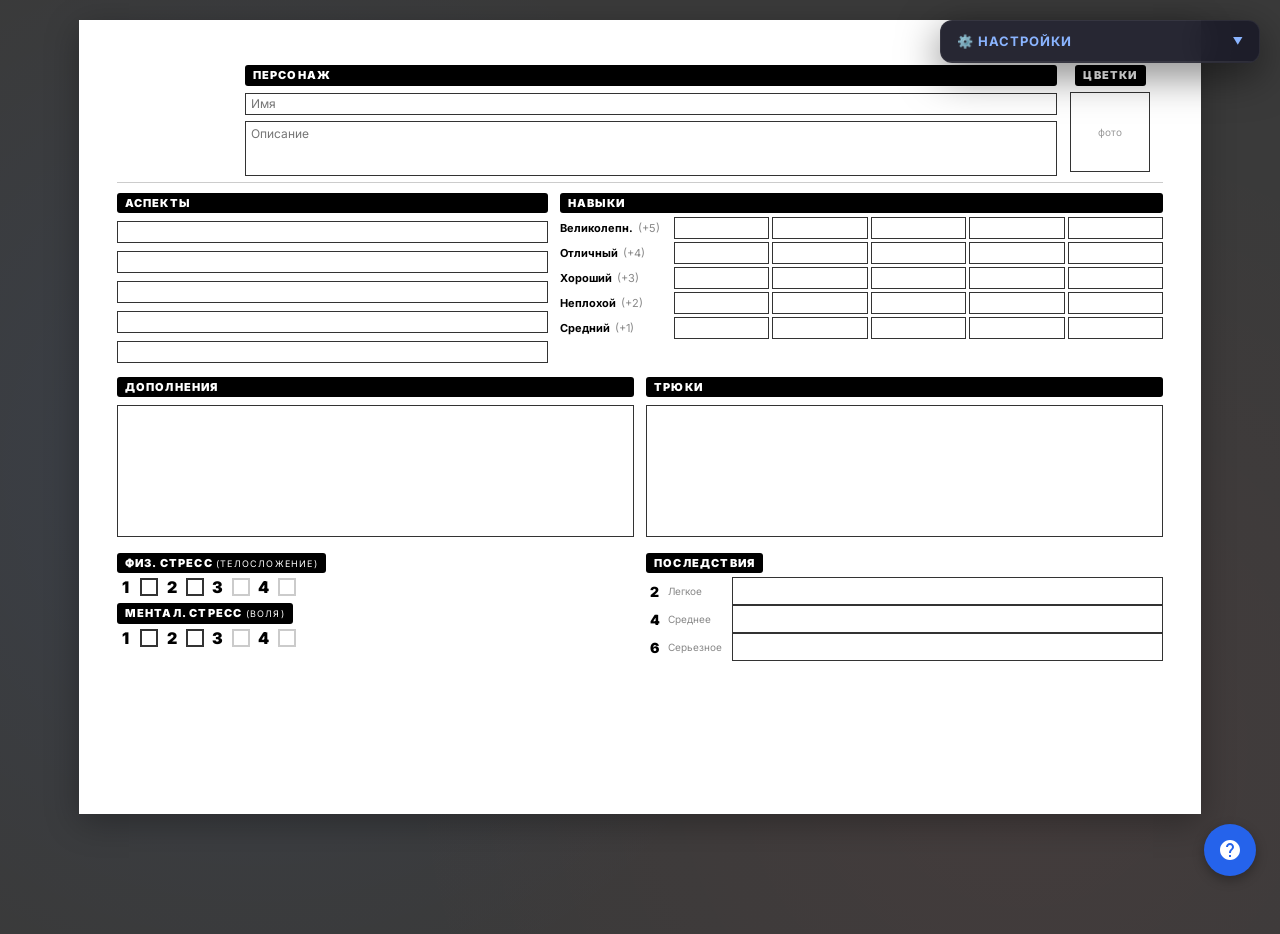
==== commit 9348ebb2: "task snapshot 9e64b877-91ee-4187-87ad-fb2c68823676" ====
--- a/index.html
+++ b/index.html
@@ -3,570 +3,25 @@
 <head>
 <meta charset="UTF-8">
 <meta name="viewport" content="width=device-width, initial-scale=1.0, maximum-scale=1.0, user-scalable=no">
+<link rel="icon" type="image/png" href="favicon.png">
 <title>IRIS — Лист персонажа (Редактор)</title>
-<style>
-  @import url('https://fonts.googleapis.com/css2?family=Inter:wght@400;600;700;900&family=JetBrains+Mono:wght@500;600&display=swap');
-
-  :root {
-    --header-bg: #000;
-    --header-text: #fff;
-    --border-color: #333;
-    --text-color: #111;
-    --bg-opacity: 1;
-    --decal-default-size: 120px;
-    --accent: #4488ff;
-    --violet: #7c3aed;
-    --violet-light: #a78bfa;
-  }
-
-  * { margin: 0; padding: 0; box-sizing: border-box; -webkit-tap-highlight-color: transparent; }
-
-  body {
-    font-family: 'Inter', Arial, Helvetica, sans-serif;
-    background: #3a3a3a;
-    background-image:
-      radial-gradient(circle at 20% 50%, rgba(68,136,255,0.08) 0%, transparent 50%),
-      radial-gradient(circle at 80% 80%, rgba(255,100,100,0.05) 0%, transparent 50%);
-    display: flex; flex-direction: column; align-items: center;
-    padding: 20px; padding-bottom: 100px; min-height: 100vh;
-  }
-
-  .page {
-    width: 297mm; min-height: 210mm; background: #fff;
-    padding: 12mm 10mm; margin-bottom: 20px;
-    box-shadow: 0 8px 32px rgba(0,0,0,0.3);
-    position: relative; overflow: hidden;
-    background-size: cover; background-position: center; background-repeat: no-repeat;
-  }
-  .page-bg {
-    position: absolute; inset: 0; z-index: 0;
-    background-size: cover; background-position: center;
-    opacity: var(--bg-opacity); pointer-events: none;
-  }
-  .decal-container { position: absolute; inset: 0; z-index: 2; pointer-events: none; }
-  .decal {
-    position: absolute; cursor: move; user-select: none;
-    pointer-events: auto; transform-origin: center center; touch-action: none;
-  }
-  .decal img { width: 100%; height: 100%; object-fit: contain; pointer-events: none; display: block; }
-
-  .handle {
-    position: absolute; width: 10px; height: 10px; background: white;
-    border: 2px solid var(--accent); border-radius: 50%;
-    display: none; z-index: 5; pointer-events: auto; touch-action: none;
-  }
-  .decal.active .handle { display: block; }
-  .handle.corner { border-radius: 2px; }
-  .handle.nw { top: -6px; left: -6px; cursor: nw-resize; }
-  .handle.ne { top: -6px; right: -6px; cursor: ne-resize; }
-  .handle.se { bottom: -6px; right: -6px; cursor: se-resize; }
-  .handle.sw { bottom: -6px; left: -6px; cursor: sw-resize; }
-  .handle.n  { top: -6px; left: 50%; transform: translateX(-50%); cursor: n-resize; }
-  .handle.s  { bottom: -6px; left: 50%; transform: translateX(-50%); cursor: s-resize; }
-  .handle.e  { right: -6px; top: 50%; transform: translateY(-50%); cursor: e-resize; }
-  .handle.w  { left: -6px; top: 50%; transform: translateY(-50%); cursor: w-resize; }
-
-  .rotate-handle {
-    position: absolute; top: -40px; left: 50%; transform: translateX(-50%);
-    width: 14px; height: 14px; background: white; border: 2px solid var(--accent);
-    border-radius: 50%; display: none; cursor: crosshair; z-index: 6;
-    pointer-events: auto; touch-action: none;
-  }
-  .rotate-handle::after {
-    content: '↻'; position: absolute; top: 50%; left: 50%;
-    transform: translate(-50%, -50%); font-size: 10px; color: var(--accent); font-weight: bold;
-  }
-  .decal.active .rotate-handle { display: block; }
-  .rotate-line {
-    position: absolute; top: 0; left: 50%; transform: translateX(-50%);
-    width: 2px; background: var(--accent); display: none; pointer-events: none;
-  }
-  .decal.active .rotate-line { display: block; }
-  .decal.active::before {
-    content: ''; position: absolute; inset: -1px;
-    border: 1.5px solid var(--accent); pointer-events: none;
-  }
-
-  .sheet-content { position: relative; z-index: 1; }
-
-  .hbar {
-    background: var(--header-bg); color: var(--header-text);
-    font-size: 11px; font-weight: 900; letter-spacing: 1.2px; text-transform: uppercase;
-    padding: 3px 8px; border-radius: 3px; display: inline-block; margin-bottom: 4px; line-height: 1.3;
-  }
-
-  input[type="text"], textarea {
-    font-family: inherit; font-size: 12px; border: 1px solid var(--border-color);
-    background: transparent; outline: none; padding: 3px 5px;
-    color: var(--text-color); transition: border-color 0.2s;
-  }
-  input[type="text"]:focus, textarea:focus { border-color: var(--accent); }
-  textarea { resize: none; line-height: 1.5; }
-
-  .cb {
-    display: inline-flex; align-items: center; justify-content: center;
-    width: 18px; height: 18px; border: 2px solid var(--border-color);
-    cursor: pointer; flex-shrink: 0; position: relative; transition: border-color 0.2s;
-  }
-  .cb:hover { border-color: var(--accent); }
-  .cb.checked::after {
-    content: '✓'; font-size: 14px; font-weight: 900; color: var(--text-color);
-    position: absolute; top: 50%; left: 50%; transform: translate(-50%,-50%);
-  }
-  .cb.disabled { opacity: 0.25; }
-
-  .row { display: flex; gap: 8px; align-items: flex-start; margin-bottom: 4px; }
-
-  .p1-header {
-    display: flex; gap: 8px; align-items: flex-start;
-    margin-bottom: 10px; padding-bottom: 6px; border-bottom: 1px solid #ccc;
-  }
-  .p1-header .spacer { flex: 0 0 120px; height: 110px; flex-shrink: 0; }
-  .p1-header .col-center { flex: 1; display: flex; flex-direction: column; gap: 6px; }
-  .p1-header .col-center .col-name { display: flex; flex-direction: column; gap: 3px; }
-  .p1-header .col-center .col-name input { width: 100%; height: 22px; }
-  .p1-header .col-center .col-desc { display: flex; flex-direction: column; gap: 3px; }
-  .p1-header .col-center .col-desc textarea { width: 100%; height: 55px; }
-  .p1-header .col-portrait {
-    flex: 0 0 90px; display: flex; flex-direction: column;
-    align-items: center; gap: 3px; flex-shrink: 0;
-  }
-  .p1-header .col-portrait .portrait-box {
-    width: 80px; height: 80px; border: 1px solid var(--border-color);
-    background: rgba(255,255,255,0.5); display: flex; align-items: center;
-    justify-content: center; font-size: 10px; color: #999;
-  }
-  .logo-area { text-align: right; line-height: 1.2; margin-left: auto; align-self: flex-start; padding-top: 20px; }
-  .logo-area .sheet-logo { height: 50px; width: auto; display: block; object-fit: contain; }
-
-  .p1-body { display: grid; grid-template-columns: 1fr 1.4fr; gap: 12px; margin-bottom: 10px; }
-  .aspects { display: flex; flex-direction: column; gap: 4px; }
-  .aspects .row input { width: 100%; height: 22px; }
-  .skills { display: flex; flex-direction: column; }
-  .skills-grid { display: flex; flex-direction: column; gap: 3px; }
-  .skill-row { display: flex; align-items: center; gap: 4px; height: 22px; }
-  .skill-label { width: 110px; font-size: 11px; font-weight: 700; flex-shrink: 0; }
-  .skill-label .rank { color: #888; font-weight: 400; margin-left: 2px; }
-  .skill-boxes { display: flex; gap: 3px; flex: 1; }
-  .sbox { flex: 1; height: 100%; border: 1px solid var(--border-color); background: transparent; }
-  .sbox input { width: 100%; height: 100%; border: none; text-align: center; padding: 0; font-size: 11px; font-weight: 600; }
-
-  .p1-bottom { display: grid; grid-template-columns: 1fr 1fr; gap: 12px; margin-bottom: 0; height: 160px; }
-  .p1-bottom .extras, .p1-bottom .tricks { display: flex; flex-direction: column; gap: 4px; min-height: 0; }
-  .p1-bottom textarea { flex: 1; width: 100%; min-height: 0; }
-
-  .p1-footer { display: grid; grid-template-columns: 1fr 1fr; gap: 12px; margin-top: 14px; }
-  .stress-group { margin-bottom: 4px; }
-  .stress-track { display: flex; align-items: center; gap: 5px; }
-  .stress-track .num { font-weight: 900; font-size: 16px; width: 18px; text-align: center; }
-  .conseq-row { display: flex; align-items: center; gap: 4px; height: 28px; }
-  .conseq-row .num { font-weight: 900; font-size: 14px; width: 18px; text-align: center; }
-  .conseq-row .label { font-size: 10px; color: #888; width: 60px; }
-  .conseq-row input { flex: 1; height: 100%; }
-
-  /* ===== ПАНЕЛЬ НАСТРОЕК ===== */
-  #settings-panel {
-    position: fixed; top: 20px; right: 20px; width: 320px;
-    background: rgba(20, 20, 32, 0.95); border: 1px solid rgba(255,255,255,0.1);
-    border-radius: 12px; box-shadow: 0 12px 40px rgba(0,0,0,0.5);
-    z-index: 1000; font-size: 13px; color: #e8e8ee;
-    backdrop-filter: blur(16px); -webkit-backdrop-filter: blur(16px);
-    font-family: 'Inter', sans-serif; transition: box-shadow 0.3s ease;
-    max-height: calc(100vh - 40px); display: flex; flex-direction: column; overflow: hidden;
-  }
-  #settings-panel:hover { box-shadow: 0 16px 48px rgba(0,0,0,0.6); }
-
-  .panel-header {
-    display: flex; justify-content: space-between; align-items: center;
-    padding: 12px 16px; background: rgba(255,255,255,0.04);
-    border-bottom: 1px solid rgba(255,255,255,0.08);
-    cursor: pointer; user-select: none; font-weight: 700; color: #8ab4ff;
-    font-size: 13px; letter-spacing: 1px; flex-shrink: 0;
-  }
-  .panel-header:hover { background: rgba(255,255,255,0.07); }
-  #toggle-icon { color: #8ab4ff; font-size: 10px; transition: transform 0.3s ease; display: inline-block; }
-  #settings-panel.collapsed #toggle-icon { transform: rotate(180deg); }
-
-  .panel-body {
-    max-height: calc(100vh - 100px); overflow-y: auto; overflow-x: hidden;
-    -webkit-overflow-scrolling: touch; padding: 14px 18px 18px;
-    display: flex; flex-direction: column; gap: 14px;
-    transition: max-height 0.4s ease, padding 0.3s ease, opacity 0.3s ease; opacity: 1;
-    scrollbar-width: thin; scrollbar-color: rgba(255,255,255,0.15) transparent;
-  }
-  #settings-panel.collapsed .panel-body { max-height: 0; padding: 0 18px; opacity: 0; overflow: hidden; }
-  .panel-body::-webkit-scrollbar { width: 6px; }
-  .panel-body::-webkit-scrollbar-track { background: transparent; }
-  .panel-body::-webkit-scrollbar-thumb { background: rgba(255,255,255,0.15); border-radius: 3px; }
-  .panel-body::-webkit-scrollbar-thumb:hover { background: rgba(255,255,255,0.3); }
-
-  .panel-section { border-bottom: 1px solid rgba(255,255,255,0.08); padding-bottom: 12px; }
-  .panel-section:last-child { border-bottom: none; padding-bottom: 0; }
-  .panel-section h4 {
-    margin: 0 0 8px 0; font-size: 11px; color: #8ab4ff; font-weight: 700;
-    text-transform: uppercase; letter-spacing: 0.8px;
-  }
-
-  .color-row { display: flex; align-items: center; justify-content: space-between; margin-bottom: 6px; }
-  .color-row label { flex: 1; font-size: 12px; color: #ccc; }
-  .color-row input[type="color"] {
-    width: 34px; height: 26px; border: 1px solid rgba(255,255,255,0.15);
-    padding: 2px; cursor: pointer; border-radius: 5px; background: transparent; transition: border-color 0.2s;
-  }
-  .color-row input[type="color"]:hover { border-color: #4488ff; }
-
-  .file-drop {
-    position: relative; border: 1.5px dashed rgba(255,255,255,0.2); border-radius: 8px;
-    padding: 12px 14px; cursor: pointer; transition: all 0.2s; text-align: center;
-    background: rgba(255,255,255,0.02); display: flex; flex-direction: column; align-items: center; gap: 3px;
-  }
-  .file-drop:hover { border-color: #4488ff; background: rgba(68,136,255,0.06); }
-  .file-drop.dragover { border-color: #4488ff; background: rgba(68,136,255,0.12); transform: scale(1.01); }
-  .file-drop input[type="file"] { position: absolute; inset: 0; opacity: 0; cursor: pointer; width: 100%; height: 100%; }
-  .file-drop-text { font-size: 12px; color: #bbb; line-height: 1.4; }
-  .file-drop-text strong { color: #e8e8ee; font-weight: 600; }
-  .file-drop-name {
-    margin-top: 4px; font-size: 11px; color: #8ab4ff; font-weight: 600;
-    overflow: hidden; text-overflow: ellipsis; white-space: nowrap; max-width: 100%;
-  }
-
-  .slider-row { display: flex; align-items: center; gap: 8px; margin-top: 8px; }
-  .slider-row label { flex: 1; font-size: 11px; color: #aaa; }
-  .slider-row input[type="range"] {
-    flex: 1.5; -webkit-appearance: none; appearance: none; height: 4px;
-    background: rgba(255,255,255,0.15); border-radius: 2px; outline: none; cursor: pointer;
-  }
-  .slider-row input[type="range"]::-webkit-slider-thumb {
-    -webkit-appearance: none; appearance: none; width: 14px; height: 14px;
-    background: #4488ff; border-radius: 50%; border: 2px solid #fff;
-    box-shadow: 0 1px 3px rgba(0,0,0,0.4); cursor: pointer;
-  }
-
-  .btn-panel {
-    display: flex; align-items: center; justify-content: center; gap: 6px;
-    padding: 7px 12px; font-size: 12px; font-weight: 600; color: #fff;
-    border: none; border-radius: 6px; cursor: pointer; width: 100%;
-    transition: all 0.2s; font-family: inherit; margin-bottom: 5px;
-  }
-  .btn-panel:hover { transform: translateY(-1px); box-shadow: 0 4px 12px rgba(0,0,0,0.3); }
-  .btn-panel:active { transform: translateY(0); }
-  .btn-pdf { background: linear-gradient(135deg, #2563eb, #1d4ed8); margin-bottom: 6px; }
-  .btn-export { background: #2563eb; }
-  .btn-import { background: #059669; }
-  .btn-danger { background: #b91c1c; font-size: 11px; padding: 6px 10px; }
-  .btn-template { background: linear-gradient(135deg, #7c3aed, #6d28d9); margin-bottom: 10px; }
-  .btn-template:hover { background: linear-gradient(135deg, #6d28d9, #5b21b6); }
-
-  .decal-list { max-height: 110px; overflow-y: auto; margin-top: 8px; border-radius: 6px; background: rgba(0,0,0,0.2); }
-  .decal-list::-webkit-scrollbar { width: 6px; }
-  .decal-list::-webkit-scrollbar-thumb { background: rgba(255,255,255,0.15); border-radius: 3px; }
-  .decal-list-item {
-    display: flex; justify-content: space-between; align-items: center;
-    padding: 6px 10px; font-size: 11px; border-bottom: 1px solid rgba(255,255,255,0.05);
-    color: #ddd; gap: 8px; cursor: pointer;
-  }
-  .decal-list-item:last-child { border-bottom: none; }
-  .decal-thumb {
-    width: 28px; height: 28px; border-radius: 4px; object-fit: contain;
-    background: rgba(255,255,255,0.05); border: 1px solid rgba(255,255,255,0.1); flex-shrink: 0;
-  }
-  .decal-item-info { display: flex; align-items: center; gap: 8px; flex: 1; min-width: 0; }
-  .decal-item-name { overflow: hidden; text-overflow: ellipsis; white-space: nowrap; }
-  .decal-list-item button {
-    background: rgba(255,68,68,0.2); color: #ff8888; border: 1px solid rgba(255,68,68,0.3);
-    border-radius: 4px; padding: 3px 8px; cursor: pointer; font-size: 10px; transition: all 0.2s; flex-shrink: 0;
-  }
-  .decal-list-item button:hover { background: rgba(255,68,68,0.4); color: #fff; }
-
-  /* ===== ШАБЛОНЫ ===== */
-  .tpl-active {
-    display: flex; align-items: center; gap: 9px; padding: 8px 10px;
-    margin-bottom: 8px; border-radius: 8px;
-    background: linear-gradient(135deg, rgba(124,58,237,.20), rgba(68,136,255,.10));
-    border: 1px solid rgba(124,58,237,.45);
-  }
-  .tpl-active.is-empty { background: rgba(255,255,255,.03); border-color: rgba(255,255,255,.10); border-style: dashed; }
-  .tpl-dot { width: 8px; height: 8px; border-radius: 50%; flex-shrink: 0; background: #a78bfa; box-shadow: 0 0 8px rgba(167,139,250,.9); }
-  .tpl-active.is-empty .tpl-dot { background: #6b7280; box-shadow: none; }
-  .tpl-active-text { min-width: 0; flex: 1; line-height: 1.25; }
-  .tpl-active-label { font-size: 9px; letter-spacing: .7px; text-transform: uppercase; color: #a9b4cc; }
-  .tpl-active-name { font-size: 12px; font-weight: 700; color: #e9e6ff; overflow: hidden; text-overflow: ellipsis; white-space: nowrap; }
-  .tpl-active.is-empty .tpl-active-name { color: #9aa3b2; font-weight: 600; }
-  .tpl-clear-btn {
-    flex-shrink: 0; border: 1px solid rgba(255,255,255,.16); background: rgba(255,255,255,.06);
-    color: #dfe4ee; font-family: inherit; font-size: 10px; font-weight: 700;
-    padding: 5px 9px; border-radius: 6px; cursor: pointer; transition: all .18s;
-  }
-  .tpl-clear-btn:hover { background: #b91c1c; border-color: #ef4444; color: #fff; }
-  .tpl-note {
-    font-size: 10px; line-height: 1.45; color: #8f97a8; padding: 7px 9px;
-    margin-bottom: 9px; border-radius: 6px; background: rgba(255,255,255,.03); border-left: 3px solid #7c3aed;
-  }
-  .tpl-note b { color: #cbb8ff; font-weight: 700; }
-
-  .templates-list {
-    display: grid; grid-template-columns: repeat(auto-fill, minmax(120px, 1fr));
-    gap: 8px; max-height: 220px; overflow-y: auto; padding: 4px;
-    scrollbar-width: thin; scrollbar-color: rgba(167,139,250,.35) transparent;
-  }
-  .templates-list::-webkit-scrollbar { width: 5px; }
-  .templates-list::-webkit-scrollbar-thumb { background: rgba(167,139,250,.35); border-radius: 3px; }
-  .template-card {
-    background: rgba(255,255,255,0.05); border: 1px solid rgba(255,255,255,0.1);
-    border-radius: 6px; overflow: hidden; cursor: pointer; transition: all 0.2s; position: relative;
-  }
-  .template-card:hover { border-color: #7c3aed; background: rgba(124,58,237,0.1); transform: translateY(-2px); }
-  .template-card:focus-visible { outline: 2px solid #a78bfa; outline-offset: 2px; }
-  .template-card .thumb { width: 100%; height: 70px; background: #fff; display: block; object-fit: cover; }
-  .template-card .name {
-    padding: 4px 6px; font-size: 10px; color: #ddd;
-    white-space: nowrap; overflow: hidden; text-overflow: ellipsis;
-  }
-  .template-card .actions { position: absolute; top: 2px; right: 2px; display: none; gap: 2px; }
-  .template-card:hover .actions, .template-card:focus-within .actions { display: flex; }
-  .template-card .actions button {
-    width: 20px; height: 20px; border: none; border-radius: 3px; cursor: pointer;
-    font-size: 10px; display: flex; align-items: center; justify-content: center;
-  }
-  .template-card .btn-apply-template { background: #7c3aed; color: white; }
-  .template-card .btn-delete-template { background: #dc2626; color: white; }
-  .template-card.is-active { border-color: #a78bfa; box-shadow: 0 0 0 1px rgba(167,139,250,.55), 0 6px 18px rgba(124,58,237,.28); }
-  .template-card .tpl-badge {
-    position: absolute; left: 4px; top: 4px; display: none; align-items: center; gap: 3px;
-    background: rgba(124,58,237,.94); color: #fff; font-size: 8px; font-weight: 800;
-    letter-spacing: .5px; padding: 2px 5px; border-radius: 4px; text-transform: uppercase;
-  }
-  .template-card.is-active .tpl-badge { display: flex; }
-  .template-card.is-busy { opacity: .5; pointer-events: none; }
-  .templates-empty {
-    grid-column: 1 / -1; text-align: center; padding: 16px;
-    color: #888; font-size: 11px; font-style: italic;
-  }
-
-  .decal-list-item.tpl-decal-row { border-left: 2px solid rgba(167,139,250,.75); }
-  .decal-list-item .tpl-tag {
-    flex-shrink: 0; font-size: 8px; font-weight: 800; letter-spacing: .4px; color: #d6c9ff;
-    background: rgba(124,58,237,.30); border: 1px solid rgba(167,139,250,.45);
-    padding: 1px 4px; border-radius: 3px; text-transform: uppercase;
-  }
-  .decal.tpl-decal.active::before { border-color: #a78bfa; }
-  .decal.tpl-decal.active .handle, .decal.tpl-decal.active .rotate-handle { border-color: #a78bfa; }
-  .decal.tpl-decal.active .rotate-line { background: #a78bfa; }
-  .decal.tpl-decal.active .rotate-handle::after { color: #7c3aed; }
-
-  /* ===== МОДАЛКИ ===== */
-  .modal-overlay {
-    position: fixed; inset: 0; background: rgba(0,0,0,0.7);
-    backdrop-filter: blur(4px); z-index: 2000; display: none;
-    align-items: center; justify-content: center; padding: 20px;
-  }
-  .modal-overlay.active { display: flex; }
-  .modal-content {
-    background: rgba(20, 20, 32, 0.98); border: 1px solid rgba(255,255,255,0.1);
-    border-radius: 12px; width: 100%; max-width: 400px;
-    box-shadow: 0 20px 60px rgba(0,0,0,0.6); overflow: hidden;
-    max-height: calc(100vh - 40px); display: flex; flex-direction: column;
-  }
-  .modal-large { max-width: 650px; }
-  .modal-header {
-    display: flex; justify-content: space-between; align-items: center;
-    padding: 14px 18px; background: rgba(255,255,255,0.04);
-    border-bottom: 1px solid rgba(255,255,255,0.08);
-    color: #8ab4ff; font-weight: 700; font-size: 14px; flex-shrink: 0;
-  }
-  .modal-close {
-    background: none; border: none; color: #8ab4ff; font-size: 20px; cursor: pointer;
-    padding: 0; width: 28px; height: 28px; display: flex; align-items: center;
-    justify-content: center; border-radius: 4px;
-  }
-  .modal-close:hover { background: rgba(255,255,255,0.1); }
-  .modal-body {
-    padding: 18px; display: flex; flex-direction: column; gap: 12px;
-    overflow-y: auto; scrollbar-width: thin; scrollbar-color: rgba(167,139,250,.3) transparent;
-  }
-  .modal-body::-webkit-scrollbar { width: 6px; }
-  .modal-body::-webkit-scrollbar-thumb { background: rgba(167,139,250,.3); border-radius: 3px; }
-  .modal-label { font-size: 12px; color: #aaa; font-weight: 600; }
-  .modal-input {
-    width: 100%; padding: 8px 12px; background: rgba(255,255,255,0.05);
-    border: 1px solid rgba(255,255,255,0.15); border-radius: 6px;
-    color: #e8e8ee; font-size: 13px; font-family: inherit; outline: none;
-  }
-  .modal-input:focus { border-color: #7c3aed; }
-  .modal-hint {
-    font-size: 11px; color: #888; line-height: 1.4; padding: 8px;
-    background: rgba(255,255,255,0.03); border-radius: 4px; border-left: 3px solid #7c3aed;
-  }
-  .modal-preview { display: flex; flex-direction: column; gap: 6px; }
-  .preview-label { font-size: 11px; color: #aaa; font-weight: 600; }
-  #template-canvas, #preview-canvas {
-    width: 100%; height: auto; background: #fff; border-radius: 6px;
-    border: 1px solid rgba(255,255,255,0.1); display: block;
-  }
-  .preview-info { font-size: 11px; color: #aaa; padding: 8px; background: rgba(255,255,255,0.03); border-radius: 4px; line-height: 1.6; }
-  .modal-status { min-height: 15px; padding: 0 18px 4px; font-size: 11px; font-weight: 600; color: #a78bfa; letter-spacing: .2px; flex-shrink: 0; }
-  .modal-status:empty { display: none; }
-  .modal-footer { display: flex; gap: 8px; padding: 14px 18px; border-top: 1px solid rgba(255,255,255,0.08); flex-shrink: 0; }
-  .btn-modal {
-    flex: 1; padding: 8px 16px; border: none; border-radius: 6px;
-    font-size: 12px; font-weight: 600; cursor: pointer; transition: all 0.2s; font-family: inherit;
-  }
-  .btn-modal:disabled { opacity: .55; cursor: progress; }
-  .btn-cancel { background: rgba(255,255,255,0.1); color: #ccc; }
-  .btn-cancel:hover:not(:disabled) { background: rgba(255,255,255,0.15); }
-  .btn-save, .btn-apply { background: #7c3aed; color: white; }
-  .btn-save:hover:not(:disabled), .btn-apply:hover:not(:disabled) { background: #6d28d9; }
-
-  /* ===== FAB / ПОДСКАЗКИ / МЕНЮ ===== */
-  .fab-container { position: fixed; bottom: 24px; right: 24px; display: flex; gap: 12px; z-index: 999; }
-  .fab {
-    width: 52px; height: 52px; border-radius: 50%; background: #2563eb; color: white;
-    border: none; display: flex; align-items: center; justify-content: center;
-    cursor: pointer; box-shadow: 0 4px 12px rgba(0,0,0,0.3); transition: all 0.2s ease; position: relative;
-  }
-  .fab:hover { background: #1d4ed8; transform: translateY(-2px); box-shadow: 0 6px 16px rgba(0,0,0,0.4); }
-  .fab svg { width: 24px; height: 24px; fill: currentColor; }
-  .fab::before {
-    content: attr(data-tooltip); position: absolute; right: 60px; top: 50%;
-    transform: translateY(-50%); background: rgba(0,0,0,0.85); color: white;
-    padding: 6px 10px; border-radius: 6px; font-size: 12px; font-weight: 600;
-    white-space: nowrap; opacity: 0; pointer-events: none; transition: opacity 0.2s;
-  }
-  .fab:hover::before { opacity: 1; }
-
-  .shortcut-hint {
-    position: fixed; bottom: 24px; left: 24px; background: rgba(20, 20, 30, 0.88);
-    color: #e8e8ee; padding: 14px 16px; border-radius: 10px; font-size: 12px;
-    z-index: 998; min-width: 290px; backdrop-filter: blur(12px);
-    border: 1px solid rgba(255,255,255,0.08); box-shadow: 0 8px 24px rgba(0,0,0,0.4);
-    font-family: 'Inter', sans-serif;
-  }
-  .shortcut-hint .section-title {
-    font-weight: 700; margin: 8px 0 4px 0; color: #8ab4ff; font-size: 11px;
-    text-transform: uppercase; letter-spacing: 0.6px;
-  }
-  .shortcut-hint .section-title:first-child { margin-top: 0; }
-  .shortcut-row {
-    display: flex; align-items: center; justify-content: space-between;
-    padding: 3px 0; gap: 10px; border-bottom: 1px solid rgba(255,255,255,0.04);
-  }
-  .shortcut-row:last-child { border-bottom: none; }
-  .shortcut-row .keys { display: flex; gap: 4px; flex-shrink: 0; }
-  .shortcut-row kbd {
-    font-family: 'JetBrains Mono', monospace; font-size: 11px; font-weight: 600;
-    background: rgba(255,255,255,0.12); color: #fff; padding: 2px 7px; border-radius: 4px;
-    border: 1px solid rgba(255,255,255,0.15); box-shadow: 0 1px 2px rgba(0,0,0,0.3); white-space: nowrap;
-  }
-  .shortcut-row kbd.mod { background: rgba(68,136,255,0.25); border-color: rgba(68,136,255,0.4); color: #a8cfff; }
-  .shortcut-row .desc { color: #ccc; font-size: 12px; text-align: right; flex: 1; white-space: nowrap; }
-
-  #context-menu {
-    position: fixed; background: #fff; border: 1px solid #ddd; border-radius: 8px;
-    box-shadow: 0 8px 24px rgba(0,0,0,0.25); padding: 4px; min-width: 200px;
-    z-index: 2500; display: none; font-size: 13px;
-  }
-  #context-menu .cm-item {
-    padding: 6px 12px; cursor: pointer; border-radius: 4px;
-    display: flex; justify-content: space-between; align-items: center;
-  }
-  #context-menu .cm-item:hover { background: #f0f0f0; }
-  #context-menu .cm-item .shortcut { color: #888; font-size: 11px; margin-left: 16px; }
-  #context-menu .cm-separator { height: 1px; background: #eee; margin: 4px 0; }
-  #context-menu .cm-item.danger { color: #d33; }
-  #context-menu .cm-item.danger:hover { background: #fff0f0; }
-
-  .zoom-indicator {
-    position: fixed; bottom: 80px; left: 50%; transform: translateX(-50%);
-    background: rgba(0,0,0,0.7); color: #fff; padding: 6px 14px; border-radius: 20px;
-    font-size: 12px; font-weight: 600; z-index: 997; opacity: 0; transition: opacity 0.3s;
-    pointer-events: none; backdrop-filter: blur(8px); font-family: 'Inter', sans-serif;
-  }
-  .zoom-indicator.visible { opacity: 1; }
-
-  #undo-toast {
-    position: fixed; left: 50%; bottom: 26px; transform: translate(-50%, 20px);
-    display: flex; align-items: center; gap: 12px; background: rgba(18,18,28,.96);
-    color: #e8e8ee; border: 1px solid rgba(167,139,250,.45);
-    box-shadow: 0 12px 34px rgba(0,0,0,.55); padding: 10px 12px 10px 16px;
-    border-radius: 10px; font-family: 'Inter', sans-serif; font-size: 12px; font-weight: 600;
-    z-index: 3000; opacity: 0; pointer-events: none;
-    transition: opacity .25s ease, transform .25s ease;
-    backdrop-filter: blur(10px); -webkit-backdrop-filter: blur(10px);
-  }
-  #undo-toast.visible { opacity: 1; transform: translate(-50%, 0); pointer-events: auto; }
-  #undo-toast button {
-    border: none; border-radius: 6px; cursor: pointer; background: #7c3aed; color: #fff;
-    font-family: inherit; font-size: 11px; font-weight: 800; letter-spacing: .4px;
-    padding: 6px 12px; transition: background .18s;
-  }
-  #undo-toast button:hover { background: #6d28d9; }
-
-  @page { size: A4 landscape; margin: 0; }
-  @media print {
-    body { background: white; padding: 0; -webkit-print-color-adjust: exact !important; print-color-adjust: exact !important; }
-    .page { box-shadow: none; margin: 0; padding: 12mm 10mm; width: 297mm; min-height: 210mm; transform: none !important; }
-    #settings-panel, .fab-container, .shortcut-hint, #context-menu, #undo-toast, .zoom-indicator, .modal-overlay { display: none !important; }
-    .decal .handle, .decal .rotate-handle, .decal .rotate-line, .decal.active::before { display: none !important; }
-  }
-
-  /* ===== МОБИЛЬНЫЕ ===== */
-  @media (hover: none) and (pointer: coarse) {
-    body { padding: 0; overflow: hidden; touch-action: pan-x pan-y; }
-    .page { margin: 0 !important; position: absolute; top: 0; left: 0; will-change: transform; touch-action: none; }
-    .shortcut-hint, .fab-help { display: none !important; }
-    .fab-container { bottom: 12px; right: 12px; flex-direction: row; gap: 10px; }
-    .fab { width: 50px; height: 50px; }
-    .fab::before { display: none; }
-    .handle { width: 20px; height: 20px; }
-    .handle.nw { top: -10px; left: -10px; } .handle.ne { top: -10px; right: -10px; }
-    .handle.se { bottom: -10px; right: -10px; } .handle.sw { bottom: -10px; left: -10px; }
-    .handle.n { top: -10px; } .handle.s { bottom: -10px; } .handle.e { right: -10px; } .handle.w { left: -10px; }
-    .rotate-handle { width: 24px; height: 24px; top: -55px; }
-    .rotate-handle::after { font-size: 14px; }
-    #context-menu {
-      top: auto !important; bottom: 0 !important; left: 0 !important; right: 0 !important;
-      width: 100% !important; min-width: auto !important; border-radius: 16px 16px 0 0;
-      max-height: 50vh; overflow-y: auto;
-    }
-    .modal-content { max-width: 92vw; }
-    .modal-large { max-width: 95vw; }
-    .templates-list { grid-template-columns: repeat(auto-fill, minmax(100px, 1fr)); }
-    .template-card .actions { display: flex; }
-    #undo-toast { bottom: 74px; max-width: calc(100vw - 24px); }
-  }
-  @media (hover: none) and (pointer: coarse) and (orientation: portrait) {
-    #settings-panel {
-      top: auto; bottom: 0; right: 0; left: 0; width: 100%; max-width: 100%;
-      max-height: 78vh; border-radius: 16px 16px 0 0;
-      transform: translateY(calc(100% - 46px)); transition: transform 0.3s ease;
-    }
-    #settings-panel:not(.collapsed) { transform: translateY(0); }
-    #settings-panel.collapsed .panel-body { max-height: 0; padding: 0 18px; opacity: 0; }
-    .zoom-indicator { bottom: auto; top: 16px; }
-  }
-  @media (hover: none) and (pointer: coarse) and (orientation: landscape) {
-    #settings-panel { top: 10px; right: 10px; width: 250px; max-height: calc(100vh - 20px); font-size: 12px; }
-    .panel-header { padding: 9px 12px; font-size: 11px; }
-    .panel-body { padding: 9px 12px 12px; gap: 9px; max-height: calc(100vh - 70px); }
-    .panel-section h4 { font-size: 10px; }
-    .btn-panel { padding: 6px 9px; font-size: 11px; }
-    .decal-list { max-height: 70px; }
-    .templates-list { max-height: 130px; }
-    .fab { width: 46px; height: 46px; }
-  }
-</style>
+<link rel="stylesheet" href="styles.css">
 </head>
 <body>
 
 <div class="fab-container">
-  <button class="fab fab-help" data-tooltip="Подсказки" onclick="document.querySelector('.shortcut-hint').classList.toggle('visible')">
+  <button class="fab fab-help" id="btn-help" data-tooltip="Подсказки" aria-label="Подсказки">
     <svg viewBox="0 0 24 24"><path d="M12 2C6.48 2 2 6.48 2 12s4.48 10 10 10 10-4.48 10-10S17.52 2 12 2zm1 17h-2v-2h2v2zm2.07-7.75l-.9.92C13.45 12.9 13 13.5 13 15h-2v-.5c0-1.1.45-2.1 1.17-2.83l1.24-1.26c.37-.36.59-.86.59-1.41 0-1.1-.9-2-2-2s-2 .9-2 2H8c0-2.21 1.79-4 4-4s4 1.79 4 4c0 .88-.36 1.68-.93 2.25z"/></svg>
   </button>
 </div>
 
 <div class="zoom-indicator" id="zoom-indicator">100%</div>
 
-<div class="shortcut-hint">
+<div class="shortcut-hint" id="shortcut-hint">
+  <div class="hint-header">
+    <span class="hint-title">⌨️ Горячие клавиши</span>
+    <button class="hint-close" id="btn-help-close" aria-label="Закрыть подсказки">×</button>
+  </div>
   <div class="section-title">🖱️ Буфер обмена</div>
   <div class="shortcut-row"><div class="keys"><kbd class="mod">Ctrl</kbd><kbd>C</kbd></div><div class="desc">Копировать</div></div>
   <div class="shortcut-row"><div class="keys"><kbd class="mod">Ctrl</kbd><kbd>V</kbd></div><div class="desc">Вставить</div></div>
@@ -847,1453 +302,7 @@
   </div>
 </div>
 
-<script>
-/* ============================================================
-   IRIS — редактор листа персонажа
-   Полностью рабочая версия: шаблоны сохраняются без зависаний
-   ============================================================ */
-
-const root = document.documentElement;
-const bgLayers = document.querySelectorAll('.page-bg');
-const decalContainers = document.querySelectorAll('.decal-container');
-const decalList = document.getElementById('decal-list');
-let activeDecal = null;
-let clipboard = null;
-let decalZIndex = 10;
-
-/* ---------- УТИЛИТЫ ---------- */
-function escapeHtml(str) {
-  return String(str == null ? '' : str)
-    .replace(/&/g,'&amp;').replace(/</g,'&lt;').replace(/>/g,'&gt;')
-    .replace(/"/g,'&quot;').replace(/'/g,'&#39;');
-}
-
-let managedObjectUrls = [];
-function trackUrl(url) {
-  if (typeof url === 'string' && url.startsWith('blob:')) managedObjectUrls.push(url);
-  return url;
-}
-function releaseUrl(url) {
-  if (typeof url !== 'string' || !url.startsWith('blob:')) return;
-  try { URL.revokeObjectURL(url); } catch (e) {}
-  managedObjectUrls = managedObjectUrls.filter(u => u !== url);
-}
-
-// Загрузка картинки с таймаутом — процесс никогда не зависает
-function loadImageSafe(src, timeout = 8000) {
-  return new Promise((resolve) => {
-    if (!src) { resolve(null); return; }
-    const img = new Image();
-    let done = false;
-    const finish = (val) => { if (done) return; done = true; clearTimeout(timer); resolve(val); };
-    const timer = setTimeout(() => finish(null), timeout);
-    img.onload = () => finish(img.naturalWidth > 0 ? img : null);
-    img.onerror = () => finish(null);
-    try { img.src = src; } catch (e) { finish(null); }
-  });
-}
-
-function dataUrlToBlob(dataUrl) {
-  try {
-    const parts = String(dataUrl).split(',');
-    const mime = (parts[0].match(/:(.*?);/) || [, 'image/png'])[1];
-    const bin = atob(parts[1]);
-    const arr = new Uint8Array(bin.length);
-    for (let i = 0; i < bin.length; i++) arr[i] = bin.charCodeAt(i);
-    return new Blob([arr], { type: mime });
-  } catch (e) { return null; }
-}
-
-function imageToBase64(src) {
-  return new Promise(async (resolve, reject) => {
-    if (!src) { reject(new Error('Пустой источник')); return; }
-    if (src.startsWith('data:image/')) { resolve(src); return; }
-    const img = await loadImageSafe(src, 10000);
-    if (!img) { reject(new Error('Не удалось загрузить изображение')); return; }
-    try {
-      const canvas = document.createElement('canvas');
-      canvas.width = img.naturalWidth; canvas.height = img.naturalHeight;
-      canvas.getContext('2d').drawImage(img, 0, 0);
-      resolve(canvas.toDataURL('image/png'));
-    } catch (err) { reject(err); }
-  });
-}
-
-// Сжатие в PNG-Blob: таймаут + фолбэк
-async function compressToBlob(src, maxWidth = 600) {
-  const img = await loadImageSafe(src, 10000);
-  if (!img) return null;
-  try {
-    let w = img.naturalWidth, h = img.naturalHeight;
-    if (w > maxWidth) { h = Math.max(1, Math.round((maxWidth / w) * h)); w = maxWidth; }
-    const canvas = document.createElement('canvas');
-    canvas.width = w; canvas.height = h;
-    canvas.getContext('2d').drawImage(img, 0, 0, w, h);
-    const blob = await new Promise((resolve) => {
-      let settled = false;
-      const t = setTimeout(() => { if (!settled) { settled = true; resolve(null); } }, 8000);
-      try {
-        canvas.toBlob((b) => { if (!settled) { settled = true; clearTimeout(t); resolve(b); } }, 'image/png');
-      } catch (e) { if (!settled) { settled = true; clearTimeout(t); resolve(null); } }
-    });
-    return blob || dataUrlToBlob(canvas.toDataURL('image/png'));
-  } catch (e) { console.warn('compressToBlob failed:', e); return null; }
-}
-
-function getBlobUrl(blobOrString) {
-  if (!blobOrString) return '';
-  if (typeof blobOrString === 'string') return blobOrString;
-  if (blobOrString instanceof Blob) return URL.createObjectURL(blobOrString);
-  return '';
-}
-
-function drawCover(ctx, img, W, H) {
-  const ir = img.naturalWidth / img.naturalHeight;
-  const cr = W / H;
-  let dw, dh;
-  if (ir > cr) { dh = H; dw = H * ir; } else { dw = W; dh = W / ir; }
-  ctx.drawImage(img, (W - dw) / 2, (H - dh) / 2, dw, dh);
-}
-
-function flashNotification(text) {
-  const n = document.createElement('div');
-  n.textContent = text;
-  n.style.cssText = `position:fixed;top:80px;left:50%;transform:translateX(-50%);
-    background:rgba(0,0,0,.85);color:#fff;padding:8px 16px;border-radius:6px;
-    font-size:13px;font-weight:600;z-index:3500;pointer-events:none;
-    transition:opacity .4s;font-family:'Inter',sans-serif;max-width:90vw;text-align:center;`;
-  document.body.appendChild(n);
-  setTimeout(() => { n.style.opacity = '0'; }, 1400);
-  setTimeout(() => { n.remove(); }, 1900);
-}
-
-/* ---------- ЦВЕТА И ФОН ---------- */
-const DEFAULT_COLORS = { headerBg:'#000000', headerText:'#ffffff', border:'#333333', text:'#111111' };
-const COLOR_INPUTS = { headerBg:'col-header-bg', headerText:'col-header-text', border:'col-border', text:'col-text' };
-const COLOR_VARS = { headerBg:'--header-bg', headerText:'--header-text', border:'--border-color', text:'--text-color' };
-
-Object.keys(COLOR_INPUTS).forEach(key => {
-  document.getElementById(COLOR_INPUTS[key]).addEventListener('input', e => {
-    root.style.setProperty(COLOR_VARS[key], e.target.value);
-  });
-});
-
-function applyColors(colors) {
-  const src = colors || DEFAULT_COLORS;
-  Object.keys(COLOR_INPUTS).forEach(key => {
-    const value = src[key] || DEFAULT_COLORS[key];
-    const input = document.getElementById(COLOR_INPUTS[key]);
-    if (input) input.value = value;
-    root.style.setProperty(COLOR_VARS[key], value);
-  });
-}
-function readCurrentColors() {
-  const out = {};
-  Object.keys(COLOR_INPUTS).forEach(key => {
-    const input = document.getElementById(COLOR_INPUTS[key]);
-    out[key] = input ? input.value : DEFAULT_COLORS[key];
-  });
-  return out;
-}
-
-function setBackgroundSource(src, label, color) {
-  bgLayers.forEach(layer => {
-    releaseUrl(layer.dataset.objectUrl || '');
-    if (src) {
-      layer.style.backgroundImage = `url("${src}")`;
-      if (src.startsWith('blob:')) layer.dataset.objectUrl = src; else delete layer.dataset.objectUrl;
-    } else {
-      layer.style.backgroundImage = '';
-      delete layer.dataset.objectUrl;
-    }
-  });
-  const el = document.getElementById('bg-file-name');
-  if (el) { el.textContent = label || 'Файл не выбран'; el.style.color = color || '#8ab4ff'; }
-}
-
-function readBackgroundDataUrl() {
-  const layer = document.querySelector('.page-bg');
-  if (!layer) return '';
-  const bg = layer.style.backgroundImage;
-  if (!bg || bg === 'none') return '';
-  const m = bg.match(/url\(["']?(.*?)["']?\)$/);
-  return m ? m[1] : '';
-}
-
-document.getElementById('bg-upload').addEventListener('change', e => {
-  if (e.target.files[0]) {
-    setBackgroundSource(trackUrl(URL.createObjectURL(e.target.files[0])), e.target.files[0].name, '#4ade80');
-  }
-});
-document.getElementById('bg-opacity').addEventListener('input', e => root.style.setProperty('--bg-opacity', e.target.value));
-function removeBg() {
-  setBackgroundSource('', 'Файл не выбран', '#8ab4ff');
-  document.getElementById('bg-upload').value = '';
-}
-
-/* ---------- FILE DROP ---------- */
-function setupFileDrop(dropId, inputId, nameId) {
-  const drop = document.getElementById(dropId);
-  const input = document.getElementById(inputId);
-  const nameEl = document.getElementById(nameId);
-  if (!drop || !input) return;
-  input.addEventListener('change', (e) => {
-    if (e.target.files[0] && nameEl) { nameEl.textContent = e.target.files[0].name; nameEl.style.color = '#4ade80'; }
-  });
-  ['dragenter','dragover'].forEach(evt => drop.addEventListener(evt, e => { e.preventDefault(); drop.classList.add('dragover'); }));
-  ['dragleave','drop'].forEach(evt => drop.addEventListener(evt, e => { e.preventDefault(); drop.classList.remove('dragover'); }));
-  drop.addEventListener('drop', e => {
-    e.preventDefault();
-    if (e.dataTransfer.files[0]) { input.files = e.dataTransfer.files; input.dispatchEvent(new Event('change')); }
-  });
-}
-setupFileDrop('bg-file-drop','bg-upload','bg-file-name');
-setupFileDrop('decal-file-drop','decal-upload','decal-file-name');
-
-/* ---------- ДЕКАЛИ ---------- */
-document.getElementById('decal-upload').addEventListener('change', e => {
-  if (e.target.files[0]) { addDecal(e.target.files[0]); e.target.value = ''; }
-});
-document.getElementById('decal-size').addEventListener('input', e => root.style.setProperty('--decal-default-size', e.target.value + 'px'));
-
-// options: { fromTemplate, templateId, templateName }
-function addDecal(file, restoreData = null, options = {}) {
-  const pageEl = document.querySelector('.page');
-  const pageW = pageEl ? pageEl.offsetWidth : 1122;
-  const pageH = pageEl ? pageEl.offsetHeight : 793;
-  const toPx = (value, axis, fallback) => {
-    if (value === undefined || value === null || value === '') return fallback;
-    if (typeof value === 'string' && value.trim().endsWith('%')) return (parseFloat(value)/100) * (axis === 'x' ? pageW : pageH);
-    const n = parseFloat(value);
-    return isNaN(n) ? fallback : n;
-  };
-
-  const id = (restoreData && restoreData.id) ? restoreData.id : 'd_' + Date.now() + '_' + Math.random().toString(36).slice(2,7);
-  const defaultSize = parseInt(getComputedStyle(root).getPropertyValue('--decal-default-size')) || 120;
-  const width = restoreData ? toPx(restoreData.width,'x',defaultSize) : defaultSize;
-  const height = restoreData ? toPx(restoreData.height,'y',width) : width;
-  const left = restoreData ? toPx(restoreData.left,'x',100) + 'px' : '100px';
-  const top = restoreData ? toPx(restoreData.top,'y',100) + 'px' : '100px';
-  const rotation = restoreData ? (parseFloat(restoreData.rotation) || 0) : 0;
-  const flipH = restoreData ? (parseFloat(restoreData.flipH) || 1) : 1;
-  const flipV = restoreData ? (parseFloat(restoreData.flipV) || 1) : 1;
-  const zIndex = restoreData ? (parseInt(restoreData.zIndex) || 10) : ++decalZIndex;
-
-  const wrap = document.createElement('div');
-  wrap.className = 'decal';
-  wrap.id = id;
-  wrap.style.width = Math.max(10,width) + 'px';
-  wrap.style.height = Math.max(10,height) + 'px';
-  wrap.style.left = left;
-  wrap.style.top = top;
-  wrap.dataset.rotation = rotation;
-  wrap.dataset.flipH = flipH;
-  wrap.dataset.flipV = flipV;
-  wrap.dataset.originalImageName = restoreData ? (restoreData.imageName || '') : (file ? file.name : '');
-  if (options.fromTemplate) {
-    wrap.classList.add('tpl-decal');
-    wrap.dataset.templateId = options.templateId || '';
-    wrap.dataset.templateName = options.templateName || '';
-  }
-  applyTransform(wrap);
-  wrap.style.zIndex = zIndex;
-  if (zIndex > decalZIndex) decalZIndex = zIndex;
-
-  const img = document.createElement('img');
-  let objectUrl = '';
-  if (restoreData) {
-    if (restoreData.imageBlob instanceof Blob) objectUrl = trackUrl(URL.createObjectURL(restoreData.imageBlob));
-    img.src = objectUrl || restoreData.imageSrc || '';
-  } else if (file) {
-    objectUrl = trackUrl(URL.createObjectURL(file));
-    img.src = objectUrl;
-  }
-  if (objectUrl) wrap.dataset.objectUrl = objectUrl;
-  img.draggable = false;
-  wrap.appendChild(img);
-
-  const rotateLine = document.createElement('div');
-  rotateLine.className = 'rotate-line';
-  rotateLine.style.height = '28px';
-  wrap.appendChild(rotateLine);
-
-  const handlePositions = ['nw','ne','se','sw','n','s','e','w'];
-  handlePositions.forEach(pos => {
-    const h = document.createElement('div');
-    h.className = 'handle' + (['nw','ne','se','sw'].includes(pos) ? ' corner' : '');
-    h.classList.add(pos);
-    h.dataset.handle = pos;
-    wrap.appendChild(h);
-  });
-
-  const rotateHandle = document.createElement('div');
-  rotateHandle.className = 'rotate-handle';
-  rotateHandle.dataset.handle = 'rotate';
-  wrap.appendChild(rotateHandle);
-
-  // --- мышь: перетаскивание ---
-  let isDragging = false, startX, startY, origLeft, origTop;
-  wrap.addEventListener('mousedown', e => {
-    if (e.target.dataset.handle) return;
-    if (e.button !== 0) return;
-    isDragging = true;
-    startX = e.clientX; startY = e.clientY;
-    origLeft = parseFloat(wrap.style.left) || 0;
-    origTop = parseFloat(wrap.style.top) || 0;
-    setActiveDecal(wrap);
-    e.preventDefault();
-  });
-
-  // --- тач: перетаскивание ---
-  let isTouchDragging = false, touchStartX, touchStartY, touchOrigLeft, touchOrigTop;
-  wrap.addEventListener('touchstart', (e) => {
-    if (e.target.dataset.handle) return;
-    if (e.touches.length !== 1) return;
-    e.preventDefault(); e.stopPropagation();
-    const t = e.touches[0];
-    isTouchDragging = true;
-    touchStartX = t.clientX; touchStartY = t.clientY;
-    touchOrigLeft = parseFloat(wrap.style.left) || 0;
-    touchOrigTop = parseFloat(wrap.style.top) || 0;
-    setActiveDecal(wrap);
-  }, { passive: false });
-
-  wrap.addEventListener('touchmove', (e) => {
-    if (!isTouchDragging || e.touches.length !== 1) return;
-    e.preventDefault(); e.stopPropagation();
-    const t = e.touches[0];
-    wrap.style.left = (touchOrigLeft + t.clientX - touchStartX) + 'px';
-    wrap.style.top = (touchOrigTop + t.clientY - touchStartY) + 'px';
-  }, { passive: false });
-  wrap.addEventListener('touchend', () => { isTouchDragging = false; });
-
-  wrap.addEventListener('contextmenu', e => {
-    e.preventDefault(); e.stopPropagation();
-    setActiveDecal(wrap);
-    showContextMenu(e.clientX, e.clientY);
-  });
-
-  let longPressTimer;
-  wrap.addEventListener('touchstart', (e) => {
-    if (e.target.dataset.handle) return;
-    const t = e.touches[0];
-    longPressTimer = setTimeout(() => {
-      isTouchDragging = false;
-      setActiveDecal(wrap);
-      showContextMenu(t.clientX, t.clientY);
-    }, 550);
-  });
-  wrap.addEventListener('touchend', () => clearTimeout(longPressTimer));
-  wrap.addEventListener('touchmove', () => clearTimeout(longPressTimer));
-
-  // --- ресайз ---
-  handlePositions.forEach(pos => {
-    const handle = wrap.querySelector('.handle.' + pos);
-    let isResizing = false, smX, smY, sW, sH, sL, sT;
-    let tResizing = false, tX, tY, tW, tH, tL, tT;
-
-    const applyResize = (dx, dy, baseW, baseH, baseL, baseT) => {
-      let newW = baseW, newH = baseH, newL = baseL, newT = baseT;
-      if (pos.includes('e')) newW = Math.max(30, baseW + dx);
-      else if (pos.includes('w')) { newW = Math.max(30, baseW - dx); newL = baseL + (baseW - newW); }
-      if (pos.includes('s')) newH = Math.max(30, baseH + dy);
-      else if (pos.includes('n')) { newH = Math.max(30, baseH - dy); newT = baseT + (baseH - newH); }
-      wrap.style.width = newW + 'px'; wrap.style.height = newH + 'px';
-      wrap.style.left = newL + 'px'; wrap.style.top = newT + 'px';
-    };
-
-    handle.addEventListener('mousedown', (e) => {
-      e.stopPropagation(); e.preventDefault();
-      isResizing = true;
-      smX = e.clientX; smY = e.clientY;
-      sW = wrap.offsetWidth; sH = wrap.offsetHeight;
-      sL = parseFloat(wrap.style.left) || 0; sT = parseFloat(wrap.style.top) || 0;
-      setActiveDecal(wrap);
-    });
-    handle.addEventListener('touchstart', (e) => {
-      e.stopPropagation(); e.preventDefault();
-      const t = e.touches[0];
-      tResizing = true;
-      tX = t.clientX; tY = t.clientY;
-      tW = wrap.offsetWidth; tH = wrap.offsetHeight;
-      tL = parseFloat(wrap.style.left) || 0; tT = parseFloat(wrap.style.top) || 0;
-      setActiveDecal(wrap);
-    }, { passive: false });
-
-    document.addEventListener('mousemove', (e) => {
-      if (!isResizing) return;
-      applyResize(e.clientX - smX, e.clientY - smY, sW, sH, sL, sT);
-    });
-    document.addEventListener('touchmove', (e) => {
-      if (!tResizing || e.touches.length !== 1) return;
-      e.preventDefault();
-      const t = e.touches[0];
-      applyResize(t.clientX - tX, t.clientY - tY, tW, tH, tL, tT);
-    }, { passive: false });
-    document.addEventListener('mouseup', () => { isResizing = false; });
-    document.addEventListener('touchend', () => { tResizing = false; });
-  });
-
-  // --- поворот ---
-  let isRotating = false, startAngle = 0, startRotation = 0;
-  let tRotating = false, tStartAngle = 0, tStartRotation = 0;
-  const angleFrom = (cx, cy) => {
-    const r = wrap.getBoundingClientRect();
-    return Math.atan2(cy - (r.top + r.height/2), cx - (r.left + r.width/2));
-  };
-  rotateHandle.addEventListener('mousedown', (e) => {
-    e.stopPropagation(); e.preventDefault();
-    isRotating = true; setActiveDecal(wrap);
-    startAngle = angleFrom(e.clientX, e.clientY);
-    startRotation = parseFloat(wrap.dataset.rotation) || 0;
-  });
-  rotateHandle.addEventListener('touchstart', (e) => {
-    e.stopPropagation(); e.preventDefault();
-    const t = e.touches[0];
-    tRotating = true; setActiveDecal(wrap);
-    tStartAngle = angleFrom(t.clientX, t.clientY);
-    tStartRotation = parseFloat(wrap.dataset.rotation) || 0;
-  }, { passive: false });
-
-  document.addEventListener('mousemove', (e) => {
-    if (isDragging) {
-      wrap.style.left = (origLeft + e.clientX - startX) + 'px';
-      wrap.style.top = (origTop + e.clientY - startY) + 'px';
-    }
-    if (isRotating) {
-      wrap.dataset.rotation = startRotation + (angleFrom(e.clientX, e.clientY) - startAngle) * (180/Math.PI);
-      applyTransform(wrap);
-    }
-  });
-  document.addEventListener('touchmove', (e) => {
-    if (!tRotating || e.touches.length !== 1) return;
-    e.preventDefault();
-    const t = e.touches[0];
-    wrap.dataset.rotation = tStartRotation + (angleFrom(t.clientX, t.clientY) - tStartAngle) * (180/Math.PI);
-    applyTransform(wrap);
-  }, { passive: false });
-  document.addEventListener('mouseup', () => { isDragging = false; isRotating = false; });
-  document.addEventListener('touchend', () => { isTouchDragging = false; tRotating = false; });
-
-  decalContainers[0].appendChild(wrap);
-  renderDecalListItem(wrap);
-  return wrap;
-}
-
-function renderDecalListItem(wrap) {
-  if (!wrap || !decalList) return;
-  const old = document.getElementById('list_' + wrap.id);
-  if (old) old.remove();
-  const img = wrap.querySelector('img');
-  const isTpl = wrap.classList.contains('tpl-decal');
-  const name = wrap.dataset.originalImageName || 'decal';
-  const item = document.createElement('div');
-  item.className = 'decal-list-item' + (isTpl ? ' tpl-decal-row' : '');
-  item.id = 'list_' + wrap.id;
-  item.innerHTML = `
-    <div class="decal-item-info">
-      <img src="${escapeHtml(img ? img.src : '')}" class="decal-thumb" alt="">
-      <span class="decal-item-name">${escapeHtml(name)}</span>
-      ${isTpl ? `<span class="tpl-tag" title="Из шаблона: ${escapeHtml(wrap.dataset.templateName || '')}">шаблон</span>` : ''}
-    </div>
-    <button onclick="removeDecal('${wrap.id}')">Удалить</button>`;
-  item.addEventListener('click', (e) => {
-    if (e.target.tagName === 'BUTTON') return;
-    setActiveDecal(wrap);
-  });
-  decalList.appendChild(item);
-}
-
-function applyTransform(el) {
-  const rot = parseFloat(el.dataset.rotation) || 0;
-  const fh = parseFloat(el.dataset.flipH) || 1;
-  const fv = parseFloat(el.dataset.flipV) || 1;
-  el.style.transform = `rotate(${rot}deg) scale(${fh}, ${fv})`;
-}
-function setActiveDecal(wrap) {
-  document.querySelectorAll('.decal').forEach(d => d.classList.remove('active'));
-  wrap.classList.add('active');
-  activeDecal = wrap;
-}
-function removeDecal(id) {
-  const el = document.getElementById(id);
-  if (el) { releaseUrl(el.dataset.objectUrl || ''); el.remove(); }
-  const listEl = document.getElementById('list_' + id);
-  if (listEl) listEl.remove();
-  if (activeDecal === el) activeDecal = null;
-}
-function copyDecal() {
-  if (!activeDecal) return;
-  const img = activeDecal.querySelector('img');
-  clipboard = {
-    imageSrc: img ? img.src : '',
-    width: activeDecal.offsetWidth, height: activeDecal.offsetHeight,
-    rotation: parseFloat(activeDecal.dataset.rotation) || 0,
-    flipH: parseFloat(activeDecal.dataset.flipH) || 1,
-    flipV: parseFloat(activeDecal.dataset.flipV) || 1,
-    imageName: activeDecal.dataset.originalImageName || ''
-  };
-  flashNotification('Скопировано');
-}
-function pasteDecal() {
-  if (!clipboard) { flashNotification('Буфер пуст'); return; }
-  const data = { ...clipboard };
-  data.id = 'd_' + Date.now() + '_' + Math.random().toString(36).slice(2,7);
-  const oL = parseFloat(activeDecal?.style.left) || 100;
-  const oT = parseFloat(activeDecal?.style.top) || 100;
-  data.left = (oL + 20) + 'px'; data.top = (oT + 20) + 'px';
-  data.zIndex = ++decalZIndex;
-  const copy = addDecal(null, data);
-  if (copy) {
-    copy.dataset.originalImageName = (data.imageName || 'decal') + ' (копия)';
-    renderDecalListItem(copy);
-    setActiveDecal(copy);
-  }
-}
-function duplicateDecal() { if (!activeDecal) return; copyDecal(); pasteDecal(); }
-function flipDecal(axis) {
-  if (!activeDecal) return;
-  if (axis === 'h') activeDecal.dataset.flipH = -(parseFloat(activeDecal.dataset.flipH) || 1);
-  else activeDecal.dataset.flipV = -(parseFloat(activeDecal.dataset.flipV) || 1);
-  applyTransform(activeDecal);
-}
-function rotateDecal(delta) {
-  if (!activeDecal) return;
-  activeDecal.dataset.rotation = (parseFloat(activeDecal.dataset.rotation) || 0) + delta;
-  applyTransform(activeDecal);
-}
-function resetRotation() { if (!activeDecal) return; activeDecal.dataset.rotation = 0; applyTransform(activeDecal); }
-function bringToFront() { if (!activeDecal) return; activeDecal.style.zIndex = ++decalZIndex; }
-function sendToBack() { if (!activeDecal) return; activeDecal.style.zIndex = 1; }
-function moveDecal(dx, dy) {
-  if (!activeDecal) return;
-  activeDecal.style.left = (parseFloat(activeDecal.style.left) || 0) + dx + 'px';
-  activeDecal.style.top = (parseFloat(activeDecal.style.top) || 0) + dy + 'px';
-}
-function resizeDecal(delta) {
-  if (!activeDecal) return;
-  const w = activeDecal.offsetWidth, h = activeDecal.offsetHeight;
-  const ratio = h / w, nw = Math.max(30, w + delta);
-  activeDecal.style.width = nw + 'px';
-  activeDecal.style.height = (nw * ratio) + 'px';
-}
-function clearAllDecals() {
-  document.querySelectorAll('.decal').forEach(d => { releaseUrl(d.dataset.objectUrl || ''); d.remove(); });
-  if (decalList) decalList.innerHTML = '';
-  activeDecal = null; decalZIndex = 10;
-}
-function clearTemplateDecals() {
-  let removed = 0;
-  document.querySelectorAll('.decal.tpl-decal').forEach(d => {
-    const l = document.getElementById('list_' + d.id);
-    if (l) l.remove();
-    releaseUrl(d.dataset.objectUrl || '');
-    if (activeDecal === d) activeDecal = null;
-    d.remove(); removed++;
-  });
-  return removed;
-}
-
-/* ---------- КОНТЕКСТНОЕ МЕНЮ ---------- */
-function showContextMenu(x, y) {
-  const menu = document.getElementById('context-menu');
-  menu.style.display = 'block';
-  const r = menu.getBoundingClientRect();
-  menu.style.left = Math.min(x, window.innerWidth - r.width - 8) + 'px';
-  menu.style.top = Math.min(y, window.innerHeight - r.height - 8) + 'px';
-}
-function hideContextMenu() { document.getElementById('context-menu').style.display = 'none'; }
-
-document.querySelectorAll('#context-menu .cm-item').forEach(item => {
-  item.addEventListener('click', () => {
-    const a = item.dataset.action;
-    if (a === 'copy') copyDecal();
-    else if (a === 'duplicate') duplicateDecal();
-    else if (a === 'flip-h') flipDecal('h');
-    else if (a === 'flip-v') flipDecal('v');
-    else if (a === 'rotate-plus') rotateDecal(90);
-    else if (a === 'rotate-minus') rotateDecal(-90);
-    else if (a === 'reset-rotation') resetRotation();
-    else if (a === 'front') bringToFront();
-    else if (a === 'back') sendToBack();
-    else if (a === 'delete') { if (activeDecal) removeDecal(activeDecal.id); }
-    hideContextMenu();
-  });
-});
-
-document.addEventListener('click', (e) => {
-  if (!e.target.closest('#context-menu') && !e.target.closest('.decal')) {
-    hideContextMenu();
-    if (!e.target.closest('#settings-panel') && !e.target.closest('.fab') && !e.target.closest('.modal-overlay')) {
-      document.querySelectorAll('.decal').forEach(d => d.classList.remove('active'));
-      activeDecal = null;
-    }
-  }
-});
-
-/* ---------- ГОРЯЧИЕ КЛАВИШИ (EN + RU) ---------- */
-document.addEventListener('keydown', (e) => {
-  const ae = document.activeElement;
-  const inInput = ae && (ae.tagName === 'INPUT' || ae.tagName === 'TEXTAREA');
-  const ctrl = e.ctrlKey || e.metaKey;
-  const k = e.key, kl = k.toLowerCase();
-
-  if (ctrl && (kl === 's' || kl === 'ы')) { e.preventDefault(); exportData(); return; }
-  if (inInput) return;
-  if (ctrl && (kl === 'c' || kl === 'с') && activeDecal) { e.preventDefault(); copyDecal(); return; }
-  if (ctrl && (kl === 'v' || kl === 'м') && clipboard) { e.preventDefault(); pasteDecal(); return; }
-  if (ctrl && (kl === 'd' || kl === 'в') && activeDecal) { e.preventDefault(); duplicateDecal(); return; }
-  if (!activeDecal) return;
-
-  const step = e.shiftKey ? 10 : 1;
-  if (k === 'ArrowLeft')  { e.preventDefault(); moveDecal(-step,0); return; }
-  if (k === 'ArrowRight') { e.preventDefault(); moveDecal(step,0); return; }
-  if (k === 'ArrowUp')    { e.preventDefault(); moveDecal(0,-step); return; }
-  if (k === 'ArrowDown')  { e.preventDefault(); moveDecal(0,step); return; }
-  if (kl === 'r' || kl === 'к') { e.preventDefault(); rotateDecal(e.shiftKey ? -90 : 90); return; }
-  if (kl === 'f' || kl === 'а') { e.preventDefault(); flipDecal(e.shiftKey ? 'v' : 'h'); return; }
-  if (k === '[' || kl === 'х') { e.preventDefault(); resizeDecal(-10); return; }
-  if (k === ']' || kl === 'ъ') { e.preventDefault(); resizeDecal(10); return; }
-  if (k === 'Delete' || k === 'Backspace') { e.preventDefault(); removeDecal(activeDecal.id); return; }
-  if (k === 'Escape') { e.preventDefault(); activeDecal.classList.remove('active'); activeDecal = null; }
-});
-
-/* ---------- ЭКСПОРТ / ИМПОРТ ФОРМЫ ---------- */
-async function exportData() {
-  try {
-    const page = document.querySelector('.page');
-    const pW = page.offsetWidth || 1122, pH = page.offsetHeight || 793;
-    const data = {
-      version: '2.1',
-      timestamp: new Date().toISOString(),
-      colors: readCurrentColors(),
-      bgOpacity: document.getElementById('bg-opacity').value,
-      activeTemplate: activeTemplateMeta ? { ...activeTemplateMeta } : null,
-      fields: {}, decals: []
-    };
-    document.querySelectorAll('[data-field]').forEach(el => {
-      const f = el.dataset.field;
-      if (el.tagName === 'INPUT' && el.type === 'text') data.fields[f] = el.value;
-      else if (el.tagName === 'TEXTAREA') data.fields[f] = el.value;
-      else if (el.classList.contains('cb')) data.fields[f] = el.classList.contains('checked');
-    });
-    const bgSrc = readBackgroundDataUrl();
-    if (bgSrc) { try { data.background = await imageToBase64(bgSrc); } catch (e) {} }
-
-    for (const decal of document.querySelectorAll('.decal')) {
-      const img = decal.querySelector('img');
-      if (!img || !img.src) continue;
-      try {
-        data.decals.push({
-          id: decal.id,
-          imageSrc: await imageToBase64(img.src),
-          imageName: decal.dataset.originalImageName || '',
-          left: ((parseFloat(decal.style.left)||0)/pW*100)+'%',
-          top: ((parseFloat(decal.style.top)||0)/pH*100)+'%',
-          width: (decal.offsetWidth/pW*100)+'%',
-          height: (decal.offsetHeight/pH*100)+'%',
-          rotation: parseFloat(decal.dataset.rotation)||0,
-          flipH: parseFloat(decal.dataset.flipH)||1,
-          flipV: parseFloat(decal.dataset.flipV)||1,
-          zIndex: parseInt(decal.style.zIndex)||10,
-          fromTemplate: decal.classList.contains('tpl-decal'),
-          templateId: decal.dataset.templateId || '',
-          templateName: decal.dataset.templateName || ''
-        });
-      } catch (e) { console.warn('Export decal skipped:', decal.id); }
-    }
-
-    const blob = new Blob([JSON.stringify(data, null, 2)], { type: 'application/json' });
-    const url = URL.createObjectURL(blob);
-    const a = document.createElement('a');
-    a.href = url; a.download = `character-sheet-${Date.now()}.json`;
-    document.body.appendChild(a); a.click(); a.remove();
-    setTimeout(() => URL.revokeObjectURL(url), 1000);
-    flashNotification('Форма экспортирована');
-  } catch (e) { alert('Ошибка экспорта: ' + e.message); }
-}
-
-async function importData(event) {
-  const file = event.target.files[0];
-  if (!file) return;
-  try {
-    const data = JSON.parse(await file.text());
-    if (!data.version) { alert('Неверный формат файла'); return; }
-    if (data.colors) applyColors(data.colors);
-    if (data.bgOpacity !== undefined) {
-      document.getElementById('bg-opacity').value = data.bgOpacity;
-      root.style.setProperty('--bg-opacity', data.bgOpacity);
-    }
-    setBackgroundSource(data.background || '', data.background ? 'Файл загружен' : 'Файл не выбран', data.background ? '#4ade80' : '#8ab4ff');
-    if (data.fields) {
-      document.querySelectorAll('[data-field]').forEach(el => {
-        const f = el.dataset.field;
-        if (data.fields[f] === undefined) return;
-        if (el.tagName === 'INPUT' && el.type === 'text') el.value = data.fields[f];
-        else if (el.tagName === 'TEXTAREA') el.value = data.fields[f];
-        else if (el.classList.contains('cb')) el.classList.toggle('checked', !!data.fields[f]);
-      });
-    }
-    clearAllDecals();
-    for (const d of (data.decals || [])) {
-      addDecal(null, d, { fromTemplate: !!d.fromTemplate, templateId: d.templateId || '', templateName: d.templateName || '' });
-    }
-    if (data.activeTemplate && data.activeTemplate.id) {
-      const known = await getTemplateById(data.activeTemplate.id);
-      setActiveTemplateMeta(known ? { id: known.id, name: known.name } : data.activeTemplate);
-    } else setActiveTemplateMeta(null);
-    await renderTemplateList();
-    flashNotification('Форма импортирована');
-  } catch (e) { alert('Ошибка импорта: ' + e.message); }
-  event.target.value = '';
-}
-
-/* ============================================================
-   ШАБЛОНЫ · IndexedDB
-   ============================================================ */
-const DB_NAME = 'iris_templates_db';
-const DB_VERSION = 1;
-const STORE_NAME = 'templates';
-const ACTIVE_TEMPLATE_KEY = 'iris_active_template_v1';
-let dbInstance = null;
-let dbOpening = null;
-let activeTemplateMeta = null;
-let templateUndoState = null;
-let undoTimer = null;
-let templateSaveInProgress = false;
-let templateApplyInProgress = false;
-let previewBusy = false;
-
-function openDB() {
-  if (dbInstance) return Promise.resolve(dbInstance);
-  if (dbOpening) return dbOpening;
-  dbOpening = new Promise((resolve, reject) => {
-    let request;
-    try { request = indexedDB.open(DB_NAME, DB_VERSION); }
-    catch (e) { dbOpening = null; reject(e); return; }
-    const timer = setTimeout(() => {
-      dbOpening = null;
-      reject(new Error('База шаблонов не отвечает. Закройте другие вкладки редактора и повторите.'));
-    }, 10000);
-    request.onupgradeneeded = (e) => {
-      const db = e.target.result;
-      if (!db.objectStoreNames.contains(STORE_NAME)) db.createObjectStore(STORE_NAME, { keyPath: 'id' });
-    };
-    request.onsuccess = () => {
-      clearTimeout(timer);
-      dbInstance = request.result;
-      dbInstance.onversionchange = () => { try { dbInstance.close(); } catch (e) {} dbInstance = null; };
-      dbInstance.onclose = () => { dbInstance = null; };
-      dbOpening = null;
-      resolve(dbInstance);
-    };
-    request.onerror = () => { clearTimeout(timer); dbOpening = null; reject(request.error || new Error('Не удалось открыть базу шаблонов')); };
-    request.onblocked = () => flashNotification('База занята другой вкладкой — закройте её');
-  });
-  return dbOpening;
-}
-
-async function addTemplate(template) {
-  const db = await openDB();
-  return new Promise((resolve, reject) => {
-    let tx;
-    try { tx = db.transaction(STORE_NAME, 'readwrite'); } catch (e) { reject(e); return; }
-    const req = tx.objectStore(STORE_NAME).put(template);
-    req.onerror = () => reject(req.error || new Error('Не удалось записать шаблон'));
-    tx.oncomplete = () => resolve(template);
-    tx.onerror = () => reject(tx.error || new Error('Транзакция записи прервана'));
-    tx.onabort = () => reject(tx.error || new Error('Запись отменена — возможно, не хватает места'));
-  });
-}
-
-async function getTemplates() {
-  try {
-    const db = await openDB();
-    return await new Promise((resolve, reject) => {
-      const req = db.transaction(STORE_NAME,'readonly').objectStore(STORE_NAME).getAll();
-      req.onsuccess = () => resolve(req.result || []);
-      req.onerror = () => reject(req.error);
-    });
-  } catch (e) { console.warn('getTemplates:', e); return []; }
-}
-
-async function getTemplateById(id) {
-  try {
-    const db = await openDB();
-    return await new Promise((resolve, reject) => {
-      const req = db.transaction(STORE_NAME,'readonly').objectStore(STORE_NAME).get(id);
-      req.onsuccess = () => resolve(req.result || null);
-      req.onerror = () => reject(req.error);
-    });
-  } catch (e) { console.warn('getTemplateById:', e); return null; }
-}
-
-async function deleteTemplateFromDB(id) {
-  const db = await openDB();
-  return new Promise((resolve, reject) => {
-    const tx = db.transaction(STORE_NAME,'readwrite');
-    tx.objectStore(STORE_NAME).delete(id);
-    tx.oncomplete = () => resolve();
-    tx.onerror = () => reject(tx.error);
-    tx.onabort = () => reject(tx.error || new Error('Удаление отменено'));
-  });
-}
-
-/* ---------- активный шаблон ---------- */
-function readActiveTemplateMeta() {
-  try {
-    const raw = localStorage.getItem(ACTIVE_TEMPLATE_KEY);
-    const p = raw ? JSON.parse(raw) : null;
-    return (p && p.id) ? p : null;
-  } catch (e) { return null; }
-}
-function setActiveTemplateMeta(meta) {
-  activeTemplateMeta = (meta && meta.id) ? { id: meta.id, name: meta.name || 'Шаблон' } : null;
-  try {
-    if (activeTemplateMeta) localStorage.setItem(ACTIVE_TEMPLATE_KEY, JSON.stringify(activeTemplateMeta));
-    else localStorage.removeItem(ACTIVE_TEMPLATE_KEY);
-  } catch (e) {}
-  updateActiveTemplateUI();
-}
-function updateActiveTemplateUI() {
-  const box = document.getElementById('tpl-active');
-  const nameEl = document.getElementById('tpl-active-name');
-  const btn = document.getElementById('tpl-clear-btn');
-  if (!box || !nameEl) return;
-  if (activeTemplateMeta) {
-    box.classList.remove('is-empty');
-    nameEl.textContent = activeTemplateMeta.name;
-    nameEl.title = activeTemplateMeta.name;
-    if (btn) btn.style.display = '';
-  } else {
-    box.classList.add('is-empty');
-    nameEl.textContent = 'Не применён';
-    nameEl.title = '';
-    if (btn) btn.style.display = 'none';
-  }
-  document.querySelectorAll('.template-card').forEach(c => {
-    c.classList.toggle('is-active', !!activeTemplateMeta && c.dataset.id === activeTemplateMeta.id);
-  });
-}
-
-/* ---------- отрисовка структуры для превью ---------- */
-function drawBarWithOutline(ctx,x,y,w,h,color,label,fontSize,textColor) {
-  ctx.fillStyle = 'rgba(255,255,255,0.3)';
-  ctx.fillRect(x-1,y-1,w+2,h+2);
-  ctx.fillStyle = color;
-  ctx.fillRect(x,y,w,h);
-  if (label && fontSize) {
-    ctx.font = `bold ${fontSize}px Inter, Arial, sans-serif`;
-    ctx.textAlign = 'left'; ctx.textBaseline = 'middle';
-    ctx.fillStyle = textColor || '#fff';
-    ctx.fillText(label, x+3, y+h/2);
-  }
-}
-function drawField(ctx,x,y,w,h,borderColor) {
-  ctx.strokeStyle = borderColor; ctx.lineWidth = 0.8; ctx.strokeRect(x,y,w,h);
-}
-function drawCheckbox(ctx,x,y,size,borderColor) {
-  ctx.strokeStyle = borderColor; ctx.lineWidth = 0.8; ctx.strokeRect(x,y,size,size);
-}
-function drawFormStructure(ctx,W,H,colors) {
-  const c = colors || DEFAULT_COLORS;
-  const scale = W/297, mm = v => v*scale;
-  const labelSize = mm(3.5), smallLabel = mm(2.8);
-  const ht = mm(12);
-  drawField(ctx, mm(10), ht, mm(30), mm(22), c.border);
-  drawBarWithOutline(ctx, mm(45), ht, mm(165), mm(5), c.headerBg, 'ПЕРСОНАЖ', labelSize, c.headerText);
-  drawField(ctx, mm(45), ht+mm(6), mm(165), mm(6), c.border);
-  drawField(ctx, mm(45), ht+mm(13), mm(165), mm(8), c.border);
-  drawBarWithOutline(ctx, mm(215), ht, mm(30), mm(5), c.headerBg, 'ЦВЕТКИ', smallLabel, c.headerText);
-  drawField(ctx, mm(215), ht+mm(6), mm(30), mm(15), c.border);
-  ctx.strokeStyle = 'rgba(200,200,200,0.6)'; ctx.lineWidth = 1;
-  ctx.beginPath(); ctx.moveTo(mm(10), ht+mm(26)); ctx.lineTo(mm(287), ht+mm(26)); ctx.stroke();
-
-  const bt = ht + mm(32);
-  drawBarWithOutline(ctx, mm(10), bt, mm(130), mm(5), c.headerBg, 'АСПЕКТЫ', labelSize, c.headerText);
-  for (let i=0;i<5;i++) drawField(ctx, mm(10), bt+mm(7)+i*mm(7), mm(130), mm(6), c.border);
-  drawBarWithOutline(ctx, mm(145), bt, mm(142), mm(5), c.headerBg, 'НАВЫКИ', labelSize, c.headerText);
-  for (let i=0;i<5;i++) {
-    const ry = bt+mm(7)+i*mm(7);
-    drawField(ctx, mm(145), ry, mm(40), mm(6), c.border);
-    for (let j=0;j<5;j++) drawField(ctx, mm(190)+j*mm(19), ry, mm(18), mm(6), c.border);
-  }
-  const bo = bt + mm(45);
-  drawBarWithOutline(ctx, mm(10), bo, mm(136), mm(5), c.headerBg, 'ДОПОЛНЕНИЯ', labelSize, c.headerText);
-  drawBarWithOutline(ctx, mm(151), bo, mm(136), mm(5), c.headerBg, 'ТРЮКИ', labelSize, c.headerText);
-  drawField(ctx, mm(10), bo+mm(7), mm(136), mm(30), c.border);
-  drawField(ctx, mm(151), bo+mm(7), mm(136), mm(30), c.border);
-
-  const ft = bo + mm(42);
-  drawBarWithOutline(ctx, mm(10), ft, mm(70), mm(5), c.headerBg, 'ФИЗ. СТРЕСС', smallLabel, c.headerText);
-  for (let i=0;i<4;i++) drawCheckbox(ctx, mm(12)+i*mm(17), ft+mm(7), mm(5), c.border);
-  drawBarWithOutline(ctx, mm(10), ft+mm(12), mm(70), mm(5), c.headerBg, 'МЕНТАЛ. СТРЕСС', smallLabel, c.headerText);
-  for (let i=0;i<4;i++) drawCheckbox(ctx, mm(12)+i*mm(17), ft+mm(19), mm(5), c.border);
-  drawBarWithOutline(ctx, mm(151), ft, mm(136), mm(5), c.headerBg, 'ПОСЛЕДСТВИЯ', labelSize, c.headerText);
-  for (let i=0;i<3;i++) drawField(ctx, mm(151), ft+mm(7)+i*mm(7), mm(136), mm(6), c.border);
-}
-
-function drawDecalsOnCanvas(ctx,W,H) {
-  const page = document.querySelector('.page');
-  const pW = (page && page.offsetWidth) || 1122;
-  const pH = (page && page.offsetHeight) || 793;
-  const sx = W/pW, sy = H/pH;
-  document.querySelectorAll('.decal').forEach(decal => {
-    const img = decal.querySelector('img');
-    if (!img || !img.src || !img.complete || img.naturalWidth === 0) return;
-    const l = (parseFloat(decal.style.left)||0)*sx;
-    const t = (parseFloat(decal.style.top)||0)*sy;
-    const w = decal.offsetWidth*sx, h = decal.offsetHeight*sy;
-    if (w<=0||h<=0) return;
-    ctx.save();
-    ctx.translate(l+w/2, t+h/2);
-    ctx.rotate((parseFloat(decal.dataset.rotation)||0)*Math.PI/180);
-    ctx.scale(parseFloat(decal.dataset.flipH)||1, parseFloat(decal.dataset.flipV)||1);
-    try { ctx.drawImage(img, -w/2, -h/2, w, h); } catch (e) {}
-    ctx.restore();
-  });
-}
-
-// Превью текущего листа. ВСЕГДА завершается.
-async function generateTemplateThumbnail() {
-  const canvas = document.getElementById('template-canvas');
-  if (!canvas) return '';
-  canvas.width = 400; canvas.height = 283;
-  const ctx = canvas.getContext('2d');
-  const W = canvas.width, H = canvas.height;
-  ctx.fillStyle = '#fff'; ctx.fillRect(0,0,W,H);
-
-  const bgSrc = readBackgroundDataUrl();
-  if (bgSrc) {
-    const img = await loadImageSafe(bgSrc, 8000);
-    if (img) {
-      ctx.save();
-      const a = parseFloat(document.getElementById('bg-opacity').value);
-      ctx.globalAlpha = isNaN(a) ? 1 : a;
-      drawCover(ctx, img, W, H);
-      ctx.restore();
-    }
-  }
-  drawFormStructure(ctx, W, H, readCurrentColors());
-  drawDecalsOnCanvas(ctx, W, H);
-  try { return canvas.toDataURL('image/png'); } catch (e) { return ''; }
-}
-
-/* ---------- создание шаблона ---------- */
-async function showCreateTemplateModal() {
-  const modal = document.getElementById('template-modal');
-  modal.classList.add('active');
-  const input = document.getElementById('template-name-input');
-  input.value = '';
-  setTemplateSaveProgress('Готовим предпросмотр…');
-  await generateTemplateThumbnail();
-  setTemplateSaveProgress('');
-  input.focus();
-}
-function closeTemplateModal() {
-  if (templateSaveInProgress) return;
-  document.getElementById('template-modal').classList.remove('active');
-}
-function setTemplateSaveProgress(text) {
-  const el = document.getElementById('template-save-status');
-  if (el) el.textContent = text || '';
-}
-
-async function confirmCreateTemplate() {
-  if (templateSaveInProgress) return;
-  const nameInput = document.getElementById('template-name-input');
-  const name = nameInput.value.trim();
-  if (!name) { alert('Введите название шаблона'); nameInput.focus(); return; }
-
-  templateSaveInProgress = true;
-  const saveBtn = document.querySelector('#template-modal .btn-save');
-  const cancelBtn = document.querySelector('#template-modal .btn-cancel');
-  if (saveBtn) { saveBtn.disabled = true; saveBtn.textContent = 'Сохранение…'; }
-  if (cancelBtn) cancelBtn.disabled = true;
-  setTemplateSaveProgress('Готовим предпросмотр…');
-
-  try {
-    await generateTemplateThumbnail();
-    const canvas = document.getElementById('template-canvas');
-    let thumbBlob = null;
-    try { thumbBlob = dataUrlToBlob(canvas.toDataURL('image/png')); } catch (e) {}
-
-    const template = {
-      id: 'tpl_' + Date.now(),
-      name, type: 'template', version: '2.1',
-      createdAt: new Date().toISOString(),
-      thumbnail: thumbBlob || '',
-      colors: readCurrentColors(),
-      bgOpacity: document.getElementById('bg-opacity').value,
-      background: null,
-      decals: []
-    };
-
-    setTemplateSaveProgress('Сжимаем фон…');
-    const bgSrc = readBackgroundDataUrl();
-    if (bgSrc) template.background = await compressToBlob(bgSrc, 1600);
-
-    const page = document.querySelector('.page');
-    const pW = page.offsetWidth || 1122, pH = page.offsetHeight || 793;
-    const els = Array.from(document.querySelectorAll('.decal'));
-    let skipped = 0;
-
-    for (let i=0;i<els.length;i++) {
-      const decal = els[i];
-      const img = decal.querySelector('img');
-      if (!img || !img.src) continue;
-      setTemplateSaveProgress(`Декали: ${i+1} / ${els.length}`);
-      const blob = await compressToBlob(img.src, 900);
-      if (!blob) { skipped++; continue; }
-      template.decals.push({
-        imageBlob: blob,
-        imageName: decal.dataset.originalImageName || '',
-        left: ((parseFloat(decal.style.left)||0)/pW*100)+'%',
-        top: ((parseFloat(decal.style.top)||0)/pH*100)+'%',
-        width: (decal.offsetWidth/pW*100)+'%',
-        height: (decal.offsetHeight/pH*100)+'%',
-        rotation: parseFloat(decal.dataset.rotation)||0,
-        flipH: parseFloat(decal.dataset.flipH)||1,
-        flipV: parseFloat(decal.dataset.flipV)||1,
-        zIndex: parseInt(decal.style.zIndex)||10
-      });
-    }
-
-    setTemplateSaveProgress('Записываем в библиотеку…');
-    await addTemplate(template);
-    templateSaveInProgress = false;
-    closeTemplateModal();
-    await renderTemplateList();
-    flashNotification(`Шаблон «${name}» сохранён · декалей: ${template.decals.length}` + (skipped ? ` (пропущено: ${skipped})` : ''));
-  } catch (e) {
-    console.error(e);
-    alert(e && e.name === 'QuotaExceededError'
-      ? 'Не хватает места в хранилище браузера. Удалите старые шаблоны и повторите.'
-      : 'Ошибка сохранения: ' + (e && e.message ? e.message : e));
-  } finally {
-    templateSaveInProgress = false;
-    if (saveBtn) { saveBtn.disabled = false; saveBtn.textContent = 'Создать'; }
-    if (cancelBtn) cancelBtn.disabled = false;
-    setTemplateSaveProgress('');
-  }
-}
-
-/* ---------- библиотека шаблонов ---------- */
-async function renderTemplateList() {
-  const list = document.getElementById('templates-list');
-  if (!list) return;
-  const templates = await getTemplates();
-  templates.sort((a,b) => String(b.createdAt||'').localeCompare(String(a.createdAt||'')));
-
-  (list._thumbUrls || []).forEach(u => releaseUrl(u));
-  list._thumbUrls = [];
-
-  if (!templates.length) {
-    list.innerHTML = '<div class="templates-empty">Нет сохранённых шаблонов</div>';
-    updateActiveTemplateUI();
-    return;
-  }
-  list.innerHTML = '';
-  templates.forEach(t => {
-    const card = document.createElement('div');
-    card.className = 'template-card';
-    card.dataset.id = t.id;
-    card.tabIndex = 0;
-    card.title = `${t.name} — нажмите для предпросмотра`;
-    let thumb = '';
-    if (t.thumbnail instanceof Blob) { thumb = trackUrl(URL.createObjectURL(t.thumbnail)); list._thumbUrls.push(thumb); }
-    else if (typeof t.thumbnail === 'string') thumb = t.thumbnail;
-    card.innerHTML = `
-      <span class="tpl-badge">✓ активен</span>
-      <img src="${escapeHtml(thumb)}" class="thumb" alt="${escapeHtml(t.name)}">
-      <div class="name">${escapeHtml(t.name)}</div>
-      <div class="actions">
-        <button class="btn-apply-template" title="Применить (заменит текущий)">✓</button>
-        <button class="btn-delete-template" title="Удалить">×</button>
-      </div>`;
-    card.addEventListener('click', () => showTemplatePreview(t.id));
-    card.addEventListener('keydown', (e) => {
-      if (e.key === 'Enter' || e.key === ' ') { e.preventDefault(); showTemplatePreview(t.id); }
-    });
-    card.querySelector('.btn-apply-template').addEventListener('click', (e) => { e.stopPropagation(); applyTemplate(t.id); });
-    card.querySelector('.btn-delete-template').addEventListener('click', (e) => { e.stopPropagation(); deleteTemplate(t.id); });
-    list.appendChild(card);
-  });
-  updateActiveTemplateUI();
-}
-
-async function deleteTemplate(id) {
-  const t = await getTemplateById(id);
-  if (!confirm(`Удалить шаблон «${t ? t.name : id}» из библиотеки?\nПрименённое оформление на листе останется.`)) return;
-  try {
-    await deleteTemplateFromDB(id);
-    await renderTemplateList();
-    flashNotification('Шаблон удалён');
-  } catch (e) { alert('Ошибка удаления: ' + e.message); }
-}
-
-/* ---------- снимок для отмены ---------- */
-async function captureStyleSnapshot() {
-  const snap = {
-    meta: activeTemplateMeta ? { ...activeTemplateMeta } : null,
-    colors: readCurrentColors(),
-    bgOpacity: document.getElementById('bg-opacity').value,
-    background: null, decals: []
-  };
-  const bg = readBackgroundDataUrl();
-  if (bg) { try { snap.background = await imageToBase64(bg); } catch (e) {} }
-  const page = document.querySelector('.page');
-  const pW = page.offsetWidth||1122, pH = page.offsetHeight||793;
-  for (const d of document.querySelectorAll('.decal')) {
-    const img = d.querySelector('img');
-    if (!img || !img.src) continue;
-    try {
-      snap.decals.push({
-        imageSrc: await imageToBase64(img.src),
-        imageName: d.dataset.originalImageName || '',
-        left: d.style.left, top: d.style.top,
-        width: (d.offsetWidth/pW*100)+'%', height: (d.offsetHeight/pH*100)+'%',
-        rotation: parseFloat(d.dataset.rotation)||0,
-        flipH: parseFloat(d.dataset.flipH)||1, flipV: parseFloat(d.dataset.flipV)||1,
-        zIndex: parseInt(d.style.zIndex)||10,
-        fromTemplate: d.classList.contains('tpl-decal'),
-        templateId: d.dataset.templateId||'', templateName: d.dataset.templateName||''
-      });
-    } catch (e) {}
-  }
-  return snap;
-}
-function showUndoToast(text) {
-  const toast = document.getElementById('undo-toast');
-  const label = document.getElementById('undo-text');
-  if (!toast || !label) return;
-  label.textContent = text;
-  toast.classList.add('visible');
-  clearTimeout(undoTimer);
-  undoTimer = setTimeout(hideUndoToast, 8000);
-}
-function hideUndoToast() {
-  const t = document.getElementById('undo-toast');
-  if (t) t.classList.remove('visible');
-  clearTimeout(undoTimer);
-  templateUndoState = null;
-}
-async function undoTemplateChange() {
-  if (!templateUndoState) { hideUndoToast(); return; }
-  const snap = templateUndoState;
-  hideUndoToast();
-  applyColors(snap.colors);
-  document.getElementById('bg-opacity').value = snap.bgOpacity;
-  root.style.setProperty('--bg-opacity', snap.bgOpacity);
-  setBackgroundSource(snap.background||'', snap.background?'Файл загружен':'Файл не выбран', snap.background?'#4ade80':'#8ab4ff');
-  clearAllDecals();
-  for (const d of snap.decals) addDecal(null, d, { fromTemplate: d.fromTemplate, templateId: d.templateId, templateName: d.templateName });
-  setActiveTemplateMeta(snap.meta);
-  await renderTemplateList();
-  flashNotification('Изменение отменено');
-}
-
-/* ---------- применение = ЗАМЕНА ---------- */
-async function applyTemplate(id) {
-  if (templateApplyInProgress) return;
-  templateApplyInProgress = true;
-  try {
-    const template = await getTemplateById(id);
-    if (!template) { flashNotification('Шаблон не найден'); return; }
-    templateUndoState = await captureStyleSnapshot();
-
-    clearTemplateDecals();
-    applyColors(template.colors);
-    const op = (template.bgOpacity !== undefined && template.bgOpacity !== null) ? template.bgOpacity : 1;
-    document.getElementById('bg-opacity').value = op;
-    root.style.setProperty('--bg-opacity', op);
-
-    if (template.background) {
-      const url = template.background instanceof Blob ? trackUrl(URL.createObjectURL(template.background)) : template.background;
-      setBackgroundSource(url, `Фон: ${template.name}`, '#a78bfa');
-    } else setBackgroundSource('', 'Файл не выбран', '#8ab4ff');
-    document.getElementById('bg-upload').value = '';
-
-    const page = document.querySelector('.page');
-    const pW = page.offsetWidth||1122, pH = page.offsetHeight||793;
-    let placed = 0;
-    for (const d of (template.decals || [])) {
-      if (!d.imageBlob && !d.imageSrc) continue;
-      addDecal(null, {
-        ...d,
-        id: 'd_' + Date.now() + '_' + Math.random().toString(36).slice(2,7),
-        left: ((parseFloat(d.left)||0)/100*pW)+'px',
-        top: ((parseFloat(d.top)||0)/100*pH)+'px',
-        width: ((parseFloat(d.width)||10)/100*pW)+'px',
-        height: ((parseFloat(d.height)||10)/100*pH)+'px',
-        zIndex: ++decalZIndex
-      }, { fromTemplate: true, templateId: template.id, templateName: template.name });
-      placed++;
-    }
-    setActiveTemplateMeta({ id: template.id, name: template.name });
-    await renderTemplateList();
-    showUndoToast(`Шаблон «${template.name}» применён · декалей: ${placed}`);
-    flashNotification('Шаблон применён (предыдущий заменён)');
-  } catch (e) {
-    console.error(e);
-    alert('Не удалось применить шаблон: ' + (e && e.message ? e.message : e));
-  } finally { templateApplyInProgress = false; }
-}
-
-async function clearTemplate() {
-  if (!activeTemplateMeta && !document.querySelectorAll('.decal.tpl-decal').length) {
-    flashNotification('Шаблон не применён'); return;
-  }
-  templateUndoState = await captureStyleSnapshot();
-  const removed = clearTemplateDecals();
-  applyColors(DEFAULT_COLORS);
-  document.getElementById('bg-opacity').value = 1;
-  root.style.setProperty('--bg-opacity', 1);
-  setBackgroundSource('', 'Файл не выбран', '#8ab4ff');
-  document.getElementById('bg-upload').value = '';
-  setActiveTemplateMeta(null);
-  await renderTemplateList();
-  showUndoToast(`Шаблон снят · удалено декалей: ${removed}`);
-  flashNotification('Оформление шаблона снято');
-}
-
-/* ---------- предпросмотр ---------- */
-async function drawPreviewDecals(decals, W, H, data) {
-  const canvas = document.getElementById('preview-canvas');
-  if (!canvas) return;
-  canvas.width = 800; canvas.height = 566;
-  const ctx = canvas.getContext('2d');
-  const CW = canvas.width, CH = canvas.height;
-  ctx.fillStyle = '#fff'; ctx.fillRect(0,0,CW,CH);
-  const d = data || {};
-  const owned = [];
-  const srcOf = (v) => {
-    if (!v) return '';
-    if (typeof v === 'string') return v;
-    if (v instanceof Blob) { const u = URL.createObjectURL(v); owned.push(u); return u; }
-    return '';
-  };
-  try {
-    const bg = srcOf(d.background);
-    if (bg) {
-      const img = await loadImageSafe(bg, 8000);
-      if (img) {
-        ctx.save();
-        const a = parseFloat(d.bgOpacity);
-        ctx.globalAlpha = isNaN(a) ? 1 : a;
-        drawCover(ctx, img, CW, CH);
-        ctx.restore();
-      }
-    }
-    drawFormStructure(ctx, CW, CH, d.colors || DEFAULT_COLORS);
-    for (const dec of (decals || [])) {
-      const src = srcOf(dec.imageBlob) || dec.imageSrc || '';
-      if (!src) continue;
-      const img = await loadImageSafe(src, 8000);
-      if (!img) continue;
-      const l = (parseFloat(dec.left)||0)/100*CW;
-      const t = (parseFloat(dec.top)||0)/100*CH;
-      const w = (parseFloat(dec.width)||0)/100*CW;
-      const h = (parseFloat(dec.height)||0)/100*CH;
-      if (w<=0||h<=0) continue;
-      ctx.save();
-      ctx.translate(l+w/2, t+h/2);
-      ctx.rotate((parseFloat(dec.rotation)||0)*Math.PI/180);
-      ctx.scale(parseFloat(dec.flipH)||1, parseFloat(dec.flipV)||1);
-      ctx.drawImage(img, -w/2, -h/2, w, h);
-      ctx.restore();
-    }
-  } finally {
-    owned.forEach(u => { try { URL.revokeObjectURL(u); } catch (e) {} });
-  }
-}
-
-async function showTemplatePreview(id) {
-  if (previewBusy) return;
-  previewBusy = true;
-  const card = document.querySelector(`.template-card[data-id="${id}"]`);
-  if (card) card.classList.add('is-busy');
-  try {
-    const template = await getTemplateById(id);
-    if (!template) { flashNotification('Шаблон не найден'); return; }
-    const modal = document.getElementById('preview-modal');
-    document.getElementById('preview-title').textContent = template.name;
-    document.getElementById('preview-info').innerHTML = '<span style="color:#8f97a8">Отрисовка предпросмотра…</span>';
-    modal.classList.add('active');
-    await drawPreviewDecals(template.decals, 800, 566, {
-      colors: template.colors, background: template.background, bgOpacity: template.bgOpacity
-    });
-    const isActive = !!activeTemplateMeta && activeTemplateMeta.id === template.id;
-    const created = template.createdAt ? new Date(template.createdAt).toLocaleString('ru-RU') : '—';
-    document.getElementById('preview-info').innerHTML = `
-      <strong>Шаблон:</strong> ${escapeHtml(template.name)}${isActive ? ' · <span style="color:#a78bfa">активен</span>' : ''}<br>
-      <strong>Создан:</strong> ${created}<br>
-      <strong>Декалей:</strong> ${(template.decals||[]).length}<br>
-      <span style="color:#8f97a8">Применение заменит текущее оформление шаблона. Текст персонажа и ваши декали сохранятся.</span>`;
-    const btn = document.getElementById('preview-apply-btn');
-    btn.textContent = isActive ? 'Применить заново' : 'Применить шаблон';
-    btn.onclick = () => { closePreviewModal(); applyTemplate(id); };
-  } catch (e) {
-    console.error(e);
-    flashNotification('Не удалось показать предпросмотр');
-  } finally {
-    previewBusy = false;
-    if (card) card.classList.remove('is-busy');
-  }
-}
-function closePreviewModal() { document.getElementById('preview-modal').classList.remove('active'); }
-
-document.querySelectorAll('.modal-overlay').forEach(m => {
-  m.addEventListener('click', (e) => {
-    if (e.target !== m) return;
-    if (m.id === 'template-modal' && templateSaveInProgress) return;
-    m.classList.remove('active');
-  });
-});
-document.addEventListener('keydown', (e) => {
-  if (e.key === 'Escape') {
-    if (templateSaveInProgress) return;
-    document.querySelectorAll('.modal-overlay.active').forEach(m => m.classList.remove('active'));
-  }
-  if (e.key === 'Enter' && document.getElementById('template-modal').classList.contains('active')) {
-    if (document.activeElement === document.getElementById('template-name-input')) {
-      e.preventDefault(); confirmCreateTemplate();
-    }
-  }
-});
-
-/* ============================================================
-   МАСШТАБИРОВАНИЕ + ПЕРЕМЕЩЕНИЕ ЛИСТА (мобильные)
-   ============================================================ */
-let currentZoom = 1, baseScale = 1, pageOffsetX = 0, pageOffsetY = 0;
-let isPinching = false, pinchStartDistance = 0, pinchStartZoom = 1;
-let isDraggingPage = false, dragStartX = 0, dragStartY = 0, dragStartOffsetX = 0, dragStartOffsetY = 0;
-let lastTapTime = 0, lastTapX = 0, lastTapY = 0, zoomHideTimer = null;
-
-const isTouch = () => window.matchMedia('(hover: none) and (pointer: coarse)').matches;
-
-function showZoomIndicator() {
-  const el = document.getElementById('zoom-indicator');
-  if (!el) return;
-  el.textContent = Math.round(currentZoom*100) + '%';
-  el.classList.add('visible');
-  clearTimeout(zoomHideTimer);
-  zoomHideTimer = setTimeout(() => el.classList.remove('visible'), 1500);
-}
-function getPinchDistance(t) {
-  const dx = t[0].clientX - t[1].clientX, dy = t[0].clientY - t[1].clientY;
-  return Math.sqrt(dx*dx + dy*dy);
-}
-function isTouchOnDecal(e) { return !!e.target.closest('.decal'); }
-function isTouchOnFixedUI(e) {
-  const t = e.target;
-  return !!(t.closest('#settings-panel') || t.closest('.fab-container') ||
-            t.closest('.modal-overlay') || t.closest('.shortcut-hint') ||
-            t.closest('#context-menu') || t.closest('#undo-toast'));
-}
-function isTouchOnInteractive(e) {
-  return !!e.target.closest('input, textarea, select, button, a, [contenteditable], .cb');
-}
-function applyPageTransform() {
-  const page = document.querySelector('.page');
-  if (!page) return;
-  page.style.transformOrigin = '0 0';
-  page.style.transform = `translate(${pageOffsetX}px, ${pageOffsetY}px) scale(${baseScale*currentZoom})`;
-  showZoomIndicator();
-}
-function updateBaseScale() {
-  const page = document.querySelector('.page');
-  if (!page) return;
-  if (!isTouch()) {
-    baseScale = 1; currentZoom = 1; pageOffsetX = 0; pageOffsetY = 0;
-    page.style.transform = 'none';
-    page.style.transformOrigin = 'top center';
-    page.style.position = 'relative';
-    page.style.top = 'auto'; page.style.left = 'auto';
-    page.style.margin = '0 auto 20px auto';
-    page.style.width = '297mm';
-    return;
-  }
-  const mmToPx = 3.7795275591;
-  const pW = 297*mmToPx, pH = 210*mmToPx;
-  const vw = window.innerWidth, vh = window.innerHeight;
-  baseScale = Math.min(vw/pW, vh/pH, 1);
-  pageOffsetX = (vw - pW*baseScale)/2;
-  pageOffsetY = (vh - pH*baseScale)/2;
-  currentZoom = 1;
-  applyPageTransform();
-}
-
-document.addEventListener('touchstart', (e) => {
-  if (isTouchOnFixedUI(e)) return;
-  if (e.touches.length === 2 && !isTouchOnDecal(e)) {
-    isPinching = true;
-    pinchStartDistance = getPinchDistance(e.touches);
-    pinchStartZoom = currentZoom;
-    isDraggingPage = false;
-    e.preventDefault();
-    return;
-  }
-  if (e.touches.length === 1 && !isTouchOnDecal(e) && !isTouchOnInteractive(e)) {
-    isDraggingPage = true;
-    dragStartX = e.touches[0].clientX; dragStartY = e.touches[0].clientY;
-    dragStartOffsetX = pageOffsetX; dragStartOffsetY = pageOffsetY;
-    e.preventDefault();
-  }
-}, { passive: false });
-
-document.addEventListener('touchmove', (e) => {
-  if (isTouchOnFixedUI(e)) return;
-  if (isPinching && e.touches.length === 2) {
-    e.preventDefault();
-    const ratio = getPinchDistance(e.touches)/pinchStartDistance;
-    currentZoom = Math.max(0.3, Math.min(4, pinchStartZoom*ratio));
-    applyPageTransform();
-    return;
-  }
-  if (isDraggingPage && e.touches.length === 1) {
-    e.preventDefault();
-    pageOffsetX = dragStartOffsetX + (e.touches[0].clientX - dragStartX);
-    pageOffsetY = dragStartOffsetY + (e.touches[0].clientY - dragStartY);
-    applyPageTransform();
-  }
-}, { passive: false });
-
-document.addEventListener('touchend', (e) => {
-  if (e.touches.length < 2) isPinching = false;
-  if (e.touches.length === 0) {
-    const wasDragging = isDraggingPage;
-    isDraggingPage = false;
-    const t = e.changedTouches[0];
-    if (!t) return;
-    const now = Date.now();
-    const dx = t.clientX - lastTapX, dy = t.clientY - lastTapY;
-    if (!wasDragging && now - lastTapTime < 300 && Math.abs(dx) < 30 && Math.abs(dy) < 30) {
-      if (!isTouchOnDecal(e) && !isTouchOnFixedUI(e) && !isTouchOnInteractive(e)) {
-        currentZoom = currentZoom > 1.1 ? 1 : 2;
-        applyPageTransform();
-      }
-    }
-    lastTapTime = now; lastTapX = t.clientX; lastTapY = t.clientY;
-  }
-});
-
-window.addEventListener('resize', updateBaseScale);
-window.addEventListener('orientationchange', () => setTimeout(updateBaseScale, 200));
-
-/* ---------- СТАРТ ---------- */
-(async function init() {
-  updateBaseScale();
-  activeTemplateMeta = readActiveTemplateMeta();
-  updateActiveTemplateUI();
-  await renderTemplateList();
-  if (activeTemplateMeta) {
-    const exists = await getTemplateById(activeTemplateMeta.id);
-    if (!exists) { setActiveTemplateMeta(null); await renderTemplateList(); }
-  }
-})();
-window.addEventListener('load', updateBaseScale);
-</script>
+<script src="app.js"></script>
 
 </body>
 </html>
--- a/styles.css
+++ b/styles.css
@@ -0,0 +1,564 @@
+@import url('https://fonts.googleapis.com/css2?family=Inter:wght@400;600;700;900&family=JetBrains+Mono:wght@500;600&display=swap');
+
+:root {
+  --header-bg: #000;
+  --header-text: #fff;
+  --border-color: #333;
+  --text-color: #111;
+  --bg-opacity: 1;
+  --decal-default-size: 120px;
+  --accent: #4488ff;
+  --violet: #7c3aed;
+  --violet-light: #a78bfa;
+}
+
+* { margin: 0; padding: 0; box-sizing: border-box; -webkit-tap-highlight-color: transparent; }
+
+body {
+  font-family: 'Inter', Arial, Helvetica, sans-serif;
+  background: #3a3a3a;
+  background-image:
+    radial-gradient(circle at 20% 50%, rgba(68,136,255,0.08) 0%, transparent 50%),
+    radial-gradient(circle at 80% 80%, rgba(255,100,100,0.05) 0%, transparent 50%);
+  display: flex; flex-direction: column; align-items: center;
+  padding: 20px; padding-bottom: 100px; min-height: 100vh;
+}
+
+.page {
+  width: 297mm; min-height: 210mm; background: #fff;
+  padding: 12mm 10mm; margin-bottom: 20px;
+  box-shadow: 0 8px 32px rgba(0,0,0,0.3);
+  position: relative; overflow: hidden;
+  background-size: cover; background-position: center; background-repeat: no-repeat;
+}
+.page-bg {
+  position: absolute; inset: 0; z-index: 0;
+  background-size: cover; background-position: center;
+  opacity: var(--bg-opacity); pointer-events: none;
+}
+.decal-container { position: absolute; inset: 0; z-index: 2; pointer-events: none; }
+.decal {
+  position: absolute; cursor: move; user-select: none;
+  pointer-events: auto; transform-origin: center center; touch-action: none;
+}
+.decal img { width: 100%; height: 100%; object-fit: contain; pointer-events: none; display: block; }
+
+.handle {
+  position: absolute; width: 10px; height: 10px; background: white;
+  border: 2px solid var(--accent); border-radius: 50%;
+  display: none; z-index: 5; pointer-events: auto; touch-action: none;
+}
+.decal.active .handle { display: block; }
+.handle.corner { border-radius: 2px; }
+.handle.nw { top: -6px; left: -6px; cursor: nw-resize; }
+.handle.ne { top: -6px; right: -6px; cursor: ne-resize; }
+.handle.se { bottom: -6px; right: -6px; cursor: se-resize; }
+.handle.sw { bottom: -6px; left: -6px; cursor: sw-resize; }
+.handle.n  { top: -6px; left: 50%; transform: translateX(-50%); cursor: n-resize; }
+.handle.s  { bottom: -6px; left: 50%; transform: translateX(-50%); cursor: s-resize; }
+.handle.e  { right: -6px; top: 50%; transform: translateY(-50%); cursor: e-resize; }
+.handle.w  { left: -6px; top: 50%; transform: translateY(-50%); cursor: w-resize; }
+
+.rotate-handle {
+  position: absolute; top: -40px; left: 50%; transform: translateX(-50%);
+  width: 14px; height: 14px; background: white; border: 2px solid var(--accent);
+  border-radius: 50%; display: none; cursor: crosshair; z-index: 6;
+  pointer-events: auto; touch-action: none;
+}
+.rotate-handle::after {
+  content: '↻'; position: absolute; top: 50%; left: 50%;
+  transform: translate(-50%, -50%); font-size: 10px; color: var(--accent); font-weight: bold;
+}
+.decal.active .rotate-handle { display: block; }
+.rotate-line {
+  position: absolute; top: 0; left: 50%; transform: translateX(-50%);
+  width: 2px; background: var(--accent); display: none; pointer-events: none;
+}
+.decal.active .rotate-line { display: block; }
+.decal.active::before {
+  content: ''; position: absolute; inset: -1px;
+  border: 1.5px solid var(--accent); pointer-events: none;
+}
+
+.sheet-content { position: relative; z-index: 1; }
+
+.hbar {
+  background: var(--header-bg); color: var(--header-text);
+  font-size: 11px; font-weight: 900; letter-spacing: 1.2px; text-transform: uppercase;
+  padding: 3px 8px; border-radius: 3px; display: inline-block; margin-bottom: 4px; line-height: 1.3;
+}
+
+input[type="text"], textarea {
+  font-family: inherit; font-size: 12px; border: 1px solid var(--border-color);
+  background: transparent; outline: none; padding: 3px 5px;
+  color: var(--text-color); transition: border-color 0.2s;
+}
+input[type="text"]:focus, textarea:focus { border-color: var(--accent); }
+textarea { resize: none; line-height: 1.5; }
+
+.cb {
+  display: inline-flex; align-items: center; justify-content: center;
+  width: 18px; height: 18px; border: 2px solid var(--border-color);
+  cursor: pointer; flex-shrink: 0; position: relative; transition: border-color 0.2s;
+}
+.cb:hover { border-color: var(--accent); }
+.cb.checked::after {
+  content: '✓'; font-size: 14px; font-weight: 900; color: var(--text-color);
+  position: absolute; top: 50%; left: 50%; transform: translate(-50%,-50%);
+}
+.cb.disabled { opacity: 0.25; }
+
+.row { display: flex; gap: 8px; align-items: flex-start; margin-bottom: 4px; }
+
+.p1-header {
+  display: flex; gap: 8px; align-items: flex-start;
+  margin-bottom: 10px; padding-bottom: 6px; border-bottom: 1px solid #ccc;
+}
+.p1-header .spacer { flex: 0 0 120px; height: 110px; flex-shrink: 0; }
+.p1-header .col-center { flex: 1; display: flex; flex-direction: column; gap: 6px; }
+.p1-header .col-center .col-name { display: flex; flex-direction: column; gap: 3px; }
+.p1-header .col-center .col-name input { width: 100%; height: 22px; }
+.p1-header .col-center .col-desc { display: flex; flex-direction: column; gap: 3px; }
+.p1-header .col-center .col-desc textarea { width: 100%; height: 55px; }
+.p1-header .col-portrait {
+  flex: 0 0 90px; display: flex; flex-direction: column;
+  align-items: center; gap: 3px; flex-shrink: 0;
+}
+.p1-header .col-portrait .portrait-box {
+  width: 80px; height: 80px; border: 1px solid var(--border-color);
+  background: rgba(255,255,255,0.5); display: flex; align-items: center;
+  justify-content: center; font-size: 10px; color: #999;
+}
+.logo-area { text-align: right; line-height: 1.2; margin-left: auto; align-self: flex-start; padding-top: 20px; }
+.logo-area .sheet-logo { height: 50px; width: auto; display: block; object-fit: contain; }
+
+.p1-body { display: grid; grid-template-columns: 1fr 1.4fr; gap: 12px; margin-bottom: 10px; }
+.aspects { display: flex; flex-direction: column; gap: 4px; }
+.aspects .row input { width: 100%; height: 22px; }
+.skills { display: flex; flex-direction: column; }
+.skills-grid { display: flex; flex-direction: column; gap: 3px; }
+.skill-row { display: flex; align-items: center; gap: 4px; height: 22px; }
+.skill-label { width: 110px; font-size: 11px; font-weight: 700; flex-shrink: 0; }
+.skill-label .rank { color: #888; font-weight: 400; margin-left: 2px; }
+.skill-boxes { display: flex; gap: 3px; flex: 1; }
+.sbox { flex: 1; height: 100%; border: 1px solid var(--border-color); background: transparent; }
+.sbox input { width: 100%; height: 100%; border: none; text-align: center; padding: 0; font-size: 11px; font-weight: 600; }
+
+.p1-bottom { display: grid; grid-template-columns: 1fr 1fr; gap: 12px; margin-bottom: 0; height: 160px; }
+.p1-bottom .extras, .p1-bottom .tricks { display: flex; flex-direction: column; gap: 4px; min-height: 0; }
+.p1-bottom textarea { flex: 1; width: 100%; min-height: 0; }
+
+.p1-footer { display: grid; grid-template-columns: 1fr 1fr; gap: 12px; margin-top: 14px; }
+.stress-group { margin-bottom: 4px; }
+.stress-track { display: flex; align-items: center; gap: 5px; }
+.stress-track .num { font-weight: 900; font-size: 16px; width: 18px; text-align: center; }
+.conseq-row { display: flex; align-items: center; gap: 4px; height: 28px; }
+.conseq-row .num { font-weight: 900; font-size: 14px; width: 18px; text-align: center; }
+.conseq-row .label { font-size: 10px; color: #888; width: 60px; }
+.conseq-row input { flex: 1; height: 100%; }
+
+/* ===== ПАНЕЛЬ НАСТРОЕК ===== */
+#settings-panel {
+  position: fixed; top: 20px; right: 20px; width: 320px;
+  background: rgba(20, 20, 32, 0.95); border: 1px solid rgba(255,255,255,0.1);
+  border-radius: 12px; box-shadow: 0 12px 40px rgba(0,0,0,0.5);
+  z-index: 1000; font-size: 13px; color: #e8e8ee;
+  backdrop-filter: blur(16px); -webkit-backdrop-filter: blur(16px);
+  font-family: 'Inter', sans-serif; transition: box-shadow 0.3s ease;
+  max-height: calc(100vh - 40px); display: flex; flex-direction: column; overflow: hidden;
+}
+#settings-panel:hover { box-shadow: 0 16px 48px rgba(0,0,0,0.6); }
+
+.panel-header {
+  display: flex; justify-content: space-between; align-items: center;
+  padding: 12px 16px; background: rgba(255,255,255,0.04);
+  border-bottom: 1px solid rgba(255,255,255,0.08);
+  cursor: pointer; user-select: none; font-weight: 700; color: #8ab4ff;
+  font-size: 13px; letter-spacing: 1px; flex-shrink: 0;
+}
+.panel-header:hover { background: rgba(255,255,255,0.07); }
+#toggle-icon { color: #8ab4ff; font-size: 10px; transition: transform 0.3s ease; display: inline-block; }
+#settings-panel.collapsed #toggle-icon { transform: rotate(180deg); }
+
+.panel-body {
+  max-height: calc(100vh - 100px); overflow-y: auto; overflow-x: hidden;
+  -webkit-overflow-scrolling: touch; padding: 14px 18px 18px;
+  display: flex; flex-direction: column; gap: 14px;
+  transition: max-height 0.4s ease, padding 0.3s ease, opacity 0.3s ease; opacity: 1;
+  scrollbar-width: thin; scrollbar-color: rgba(255,255,255,0.15) transparent;
+}
+#settings-panel.collapsed .panel-body { max-height: 0; padding: 0 18px; opacity: 0; overflow: hidden; }
+.panel-body::-webkit-scrollbar { width: 6px; }
+.panel-body::-webkit-scrollbar-track { background: transparent; }
+.panel-body::-webkit-scrollbar-thumb { background: rgba(255,255,255,0.15); border-radius: 3px; }
+.panel-body::-webkit-scrollbar-thumb:hover { background: rgba(255,255,255,0.3); }
+
+.panel-section { border-bottom: 1px solid rgba(255,255,255,0.08); padding-bottom: 12px; }
+.panel-section:last-child { border-bottom: none; padding-bottom: 0; }
+.panel-section h4 {
+  margin: 0 0 8px 0; font-size: 11px; color: #8ab4ff; font-weight: 700;
+  text-transform: uppercase; letter-spacing: 0.8px;
+}
+
+.color-row { display: flex; align-items: center; justify-content: space-between; margin-bottom: 6px; }
+.color-row label { flex: 1; font-size: 12px; color: #ccc; }
+.color-row input[type="color"] {
+  width: 34px; height: 26px; border: 1px solid rgba(255,255,255,0.15);
+  padding: 2px; cursor: pointer; border-radius: 5px; background: transparent; transition: border-color 0.2s;
+}
+.color-row input[type="color"]:hover { border-color: #4488ff; }
+
+.file-drop {
+  position: relative; border: 1.5px dashed rgba(255,255,255,0.2); border-radius: 8px;
+  padding: 12px 14px; cursor: pointer; transition: all 0.2s; text-align: center;
+  background: rgba(255,255,255,0.02); display: flex; flex-direction: column; align-items: center; gap: 3px;
+}
+.file-drop:hover { border-color: #4488ff; background: rgba(68,136,255,0.06); }
+.file-drop.dragover { border-color: #4488ff; background: rgba(68,136,255,0.12); transform: scale(1.01); }
+.file-drop input[type="file"] { position: absolute; inset: 0; opacity: 0; cursor: pointer; width: 100%; height: 100%; }
+.file-drop-text { font-size: 12px; color: #bbb; line-height: 1.4; }
+.file-drop-text strong { color: #e8e8ee; font-weight: 600; }
+.file-drop-name {
+  margin-top: 4px; font-size: 11px; color: #8ab4ff; font-weight: 600;
+  overflow: hidden; text-overflow: ellipsis; white-space: nowrap; max-width: 100%;
+}
+
+.slider-row { display: flex; align-items: center; gap: 8px; margin-top: 8px; }
+.slider-row label { flex: 1; font-size: 11px; color: #aaa; }
+.slider-row input[type="range"] {
+  flex: 1.5; -webkit-appearance: none; appearance: none; height: 4px;
+  background: rgba(255,255,255,0.15); border-radius: 2px; outline: none; cursor: pointer;
+}
+.slider-row input[type="range"]::-webkit-slider-thumb {
+  -webkit-appearance: none; appearance: none; width: 14px; height: 14px;
+  background: #4488ff; border-radius: 50%; border: 2px solid #fff;
+  box-shadow: 0 1px 3px rgba(0,0,0,0.4); cursor: pointer;
+}
+
+.btn-panel {
+  display: flex; align-items: center; justify-content: center; gap: 6px;
+  padding: 7px 12px; font-size: 12px; font-weight: 600; color: #fff;
+  border: none; border-radius: 6px; cursor: pointer; width: 100%;
+  transition: all 0.2s; font-family: inherit; margin-bottom: 5px;
+}
+.btn-panel:hover { transform: translateY(-1px); box-shadow: 0 4px 12px rgba(0,0,0,0.3); }
+.btn-panel:active { transform: translateY(0); }
+.btn-pdf { background: linear-gradient(135deg, #2563eb, #1d4ed8); margin-bottom: 6px; }
+.btn-export { background: #2563eb; }
+.btn-import { background: #059669; }
+.btn-danger { background: #b91c1c; font-size: 11px; padding: 6px 10px; }
+.btn-template { background: linear-gradient(135deg, #7c3aed, #6d28d9); margin-bottom: 10px; }
+.btn-template:hover { background: linear-gradient(135deg, #6d28d9, #5b21b6); }
+
+.decal-list { max-height: 110px; overflow-y: auto; margin-top: 8px; border-radius: 6px; background: rgba(0,0,0,0.2); }
+.decal-list::-webkit-scrollbar { width: 6px; }
+.decal-list::-webkit-scrollbar-thumb { background: rgba(255,255,255,0.15); border-radius: 3px; }
+.decal-list-item {
+  display: flex; justify-content: space-between; align-items: center;
+  padding: 6px 10px; font-size: 11px; border-bottom: 1px solid rgba(255,255,255,0.05);
+  color: #ddd; gap: 8px; cursor: pointer;
+}
+.decal-list-item:last-child { border-bottom: none; }
+.decal-thumb {
+  width: 28px; height: 28px; border-radius: 4px; object-fit: contain;
+  background: rgba(255,255,255,0.05); border: 1px solid rgba(255,255,255,0.1); flex-shrink: 0;
+}
+.decal-item-info { display: flex; align-items: center; gap: 8px; flex: 1; min-width: 0; }
+.decal-item-name { overflow: hidden; text-overflow: ellipsis; white-space: nowrap; }
+.decal-list-item button {
+  background: rgba(255,68,68,0.2); color: #ff8888; border: 1px solid rgba(255,68,68,0.3);
+  border-radius: 4px; padding: 3px 8px; cursor: pointer; font-size: 10px; transition: all 0.2s; flex-shrink: 0;
+}
+.decal-list-item button:hover { background: rgba(255,68,68,0.4); color: #fff; }
+
+/* ===== ШАБЛОНЫ ===== */
+.tpl-active {
+  display: flex; align-items: center; gap: 9px; padding: 8px 10px;
+  margin-bottom: 8px; border-radius: 8px;
+  background: linear-gradient(135deg, rgba(124,58,237,.20), rgba(68,136,255,.10));
+  border: 1px solid rgba(124,58,237,.45);
+}
+.tpl-active.is-empty { background: rgba(255,255,255,.03); border-color: rgba(255,255,255,.10); border-style: dashed; }
+.tpl-dot { width: 8px; height: 8px; border-radius: 50%; flex-shrink: 0; background: #a78bfa; box-shadow: 0 0 8px rgba(167,139,250,.9); }
+.tpl-active.is-empty .tpl-dot { background: #6b7280; box-shadow: none; }
+.tpl-active-text { min-width: 0; flex: 1; line-height: 1.25; }
+.tpl-active-label { font-size: 9px; letter-spacing: .7px; text-transform: uppercase; color: #a9b4cc; }
+.tpl-active-name { font-size: 12px; font-weight: 700; color: #e9e6ff; overflow: hidden; text-overflow: ellipsis; white-space: nowrap; }
+.tpl-active.is-empty .tpl-active-name { color: #9aa3b2; font-weight: 600; }
+.tpl-clear-btn {
+  flex-shrink: 0; border: 1px solid rgba(255,255,255,.16); background: rgba(255,255,255,.06);
+  color: #dfe4ee; font-family: inherit; font-size: 10px; font-weight: 700;
+  padding: 5px 9px; border-radius: 6px; cursor: pointer; transition: all .18s;
+}
+.tpl-clear-btn:hover { background: #b91c1c; border-color: #ef4444; color: #fff; }
+.tpl-note {
+  font-size: 10px; line-height: 1.45; color: #8f97a8; padding: 7px 9px;
+  margin-bottom: 9px; border-radius: 6px; background: rgba(255,255,255,.03); border-left: 3px solid #7c3aed;
+}
+.tpl-note b { color: #cbb8ff; font-weight: 700; }
+
+.templates-list {
+  display: grid; grid-template-columns: repeat(auto-fill, minmax(120px, 1fr));
+  gap: 8px; max-height: 220px; overflow-y: auto; padding: 4px;
+  scrollbar-width: thin; scrollbar-color: rgba(167,139,250,.35) transparent;
+}
+.templates-list::-webkit-scrollbar { width: 5px; }
+.templates-list::-webkit-scrollbar-thumb { background: rgba(167,139,250,.35); border-radius: 3px; }
+.template-card {
+  background: rgba(255,255,255,0.05); border: 1px solid rgba(255,255,255,0.1);
+  border-radius: 6px; overflow: hidden; cursor: pointer; transition: all 0.2s; position: relative;
+}
+.template-card:hover { border-color: #7c3aed; background: rgba(124,58,237,0.1); transform: translateY(-2px); }
+.template-card:focus-visible { outline: 2px solid #a78bfa; outline-offset: 2px; }
+.template-card .thumb { width: 100%; height: 70px; background: #fff; display: block; object-fit: cover; }
+.template-card .name {
+  padding: 4px 6px; font-size: 10px; color: #ddd;
+  white-space: nowrap; overflow: hidden; text-overflow: ellipsis;
+}
+.template-card .actions { position: absolute; top: 2px; right: 2px; display: none; gap: 2px; }
+.template-card:hover .actions, .template-card:focus-within .actions { display: flex; }
+.template-card .actions button {
+  width: 20px; height: 20px; border: none; border-radius: 3px; cursor: pointer;
+  font-size: 10px; display: flex; align-items: center; justify-content: center;
+}
+.template-card .btn-apply-template { background: #7c3aed; color: white; }
+.template-card .btn-delete-template { background: #dc2626; color: white; }
+.template-card.is-active { border-color: #a78bfa; box-shadow: 0 0 0 1px rgba(167,139,250,.55), 0 6px 18px rgba(124,58,237,.28); }
+.template-card .tpl-badge {
+  position: absolute; left: 4px; top: 4px; display: none; align-items: center; gap: 3px;
+  background: rgba(124,58,237,.94); color: #fff; font-size: 8px; font-weight: 800;
+  letter-spacing: .5px; padding: 2px 5px; border-radius: 4px; text-transform: uppercase;
+}
+.template-card.is-active .tpl-badge { display: flex; }
+.template-card.is-busy { opacity: .5; pointer-events: none; }
+.templates-empty {
+  grid-column: 1 / -1; text-align: center; padding: 16px;
+  color: #888; font-size: 11px; font-style: italic;
+}
+
+.decal-list-item.tpl-decal-row { border-left: 2px solid rgba(167,139,250,.75); }
+.decal-list-item .tpl-tag {
+  flex-shrink: 0; font-size: 8px; font-weight: 800; letter-spacing: .4px; color: #d6c9ff;
+  background: rgba(124,58,237,.30); border: 1px solid rgba(167,139,250,.45);
+  padding: 1px 4px; border-radius: 3px; text-transform: uppercase;
+}
+.decal.tpl-decal.active::before { border-color: #a78bfa; }
+.decal.tpl-decal.active .handle, .decal.tpl-decal.active .rotate-handle { border-color: #a78bfa; }
+.decal.tpl-decal.active .rotate-line { background: #a78bfa; }
+.decal.tpl-decal.active .rotate-handle::after { color: #7c3aed; }
+
+/* ===== МОДАЛКИ ===== */
+.modal-overlay {
+  position: fixed; inset: 0; background: rgba(0,0,0,0.7);
+  backdrop-filter: blur(4px); z-index: 2000; display: none;
+  align-items: center; justify-content: center; padding: 20px;
+}
+.modal-overlay.active { display: flex; }
+.modal-content {
+  background: rgba(20, 20, 32, 0.98); border: 1px solid rgba(255,255,255,0.1);
+  border-radius: 12px; width: 100%; max-width: 400px;
+  box-shadow: 0 20px 60px rgba(0,0,0,0.6); overflow: hidden;
+  max-height: calc(100vh - 40px); display: flex; flex-direction: column;
+}
+.modal-large { max-width: 650px; }
+.modal-header {
+  display: flex; justify-content: space-between; align-items: center;
+  padding: 14px 18px; background: rgba(255,255,255,0.04);
+  border-bottom: 1px solid rgba(255,255,255,0.08);
+  color: #8ab4ff; font-weight: 700; font-size: 14px; flex-shrink: 0;
+}
+.modal-close {
+  background: none; border: none; color: #8ab4ff; font-size: 20px; cursor: pointer;
+  padding: 0; width: 28px; height: 28px; display: flex; align-items: center;
+  justify-content: center; border-radius: 4px;
+}
+.modal-close:hover { background: rgba(255,255,255,0.1); }
+.modal-body {
+  padding: 18px; display: flex; flex-direction: column; gap: 12px;
+  overflow-y: auto; scrollbar-width: thin; scrollbar-color: rgba(167,139,250,.3) transparent;
+}
+.modal-body::-webkit-scrollbar { width: 6px; }
+.modal-body::-webkit-scrollbar-thumb { background: rgba(167,139,250,.3); border-radius: 3px; }
+.modal-label { font-size: 12px; color: #aaa; font-weight: 600; }
+.modal-input {
+  width: 100%; padding: 8px 12px; background: rgba(255,255,255,0.05);
+  border: 1px solid rgba(255,255,255,0.15); border-radius: 6px;
+  color: #e8e8ee; font-size: 13px; font-family: inherit; outline: none;
+}
+.modal-input:focus { border-color: #7c3aed; }
+.modal-hint {
+  font-size: 11px; color: #888; line-height: 1.4; padding: 8px;
+  background: rgba(255,255,255,0.03); border-radius: 4px; border-left: 3px solid #7c3aed;
+}
+.modal-preview { display: flex; flex-direction: column; gap: 6px; }
+.preview-label { font-size: 11px; color: #aaa; font-weight: 600; }
+#template-canvas, #preview-canvas {
+  width: 100%; height: auto; background: #fff; border-radius: 6px;
+  border: 1px solid rgba(255,255,255,0.1); display: block;
+}
+.preview-info { font-size: 11px; color: #aaa; padding: 8px; background: rgba(255,255,255,0.03); border-radius: 4px; line-height: 1.6; }
+.modal-status { min-height: 15px; padding: 0 18px 4px; font-size: 11px; font-weight: 600; color: #a78bfa; letter-spacing: .2px; flex-shrink: 0; }
+.modal-status:empty { display: none; }
+.modal-footer { display: flex; gap: 8px; padding: 14px 18px; border-top: 1px solid rgba(255,255,255,0.08); flex-shrink: 0; }
+.btn-modal {
+  flex: 1; padding: 8px 16px; border: none; border-radius: 6px;
+  font-size: 12px; font-weight: 600; cursor: pointer; transition: all 0.2s; font-family: inherit;
+}
+.btn-modal:disabled { opacity: .55; cursor: progress; }
+.btn-cancel { background: rgba(255,255,255,0.1); color: #ccc; }
+.btn-cancel:hover:not(:disabled) { background: rgba(255,255,255,0.15); }
+.btn-save, .btn-apply { background: #7c3aed; color: white; }
+.btn-save:hover:not(:disabled), .btn-apply:hover:not(:disabled) { background: #6d28d9; }
+
+/* ===== FAB / ПОДСКАЗКИ / МЕНЮ ===== */
+.fab-container { position: fixed; bottom: 24px; right: 24px; display: flex; gap: 12px; z-index: 999; }
+.fab {
+  width: 52px; height: 52px; border-radius: 50%; background: #2563eb; color: white;
+  border: none; display: flex; align-items: center; justify-content: center;
+  cursor: pointer; box-shadow: 0 4px 12px rgba(0,0,0,0.3); transition: all 0.2s ease; position: relative;
+}
+.fab:hover { background: #1d4ed8; transform: translateY(-2px); box-shadow: 0 6px 16px rgba(0,0,0,0.4); }
+.fab svg { width: 24px; height: 24px; fill: currentColor; }
+.fab::before {
+  content: attr(data-tooltip); position: absolute; right: 60px; top: 50%;
+  transform: translateY(-50%); background: rgba(0,0,0,0.85); color: white;
+  padding: 6px 10px; border-radius: 6px; font-size: 12px; font-weight: 600;
+  white-space: nowrap; opacity: 0; pointer-events: none; transition: opacity 0.2s;
+}
+.fab:hover::before { opacity: 1; }
+
+.shortcut-hint {
+  position: fixed; bottom: 24px; left: 24px; background: rgba(20, 20, 30, 0.88);
+  color: #e8e8ee; padding: 14px 16px; border-radius: 10px; font-size: 12px;
+  z-index: 998; min-width: 290px; max-height: calc(100vh - 48px); overflow-y: auto;
+  backdrop-filter: blur(12px);
+  border: 1px solid rgba(255,255,255,0.08); box-shadow: 0 8px 24px rgba(0,0,0,0.4);
+  font-family: 'Inter', sans-serif;
+  /* скрыто по умолчанию, показывается кнопкой «Подсказки» (класс .visible) */
+  opacity: 0; visibility: hidden; pointer-events: none;
+  transition: opacity 0.2s ease, visibility 0.2s ease;
+}
+.shortcut-hint.visible { opacity: 1; visibility: visible; pointer-events: auto; }
+.shortcut-hint .hint-header {
+  display: flex; align-items: center; justify-content: space-between;
+  margin-bottom: 6px; padding-bottom: 6px; border-bottom: 1px solid rgba(255,255,255,0.12);
+}
+.shortcut-hint .hint-title { font-weight: 700; font-size: 12px; color: #fff; letter-spacing: 0.3px; }
+.shortcut-hint .hint-close {
+  background: transparent; border: none; color: #9aa3b5; font-size: 20px; line-height: 1;
+  cursor: pointer; padding: 0 2px; transition: color 0.15s;
+}
+.shortcut-hint .hint-close:hover { color: #fff; }
+.shortcut-hint .section-title {
+  font-weight: 700; margin: 8px 0 4px 0; color: #8ab4ff; font-size: 11px;
+  text-transform: uppercase; letter-spacing: 0.6px;
+}
+.shortcut-hint .section-title:first-child { margin-top: 0; }
+.shortcut-row {
+  display: flex; align-items: center; justify-content: space-between;
+  padding: 3px 0; gap: 10px; border-bottom: 1px solid rgba(255,255,255,0.04);
+}
+.shortcut-row:last-child { border-bottom: none; }
+.shortcut-row .keys { display: flex; gap: 4px; flex-shrink: 0; }
+.shortcut-row kbd {
+  font-family: 'JetBrains Mono', monospace; font-size: 11px; font-weight: 600;
+  background: rgba(255,255,255,0.12); color: #fff; padding: 2px 7px; border-radius: 4px;
+  border: 1px solid rgba(255,255,255,0.15); box-shadow: 0 1px 2px rgba(0,0,0,0.3); white-space: nowrap;
+}
+.shortcut-row kbd.mod { background: rgba(68,136,255,0.25); border-color: rgba(68,136,255,0.4); color: #a8cfff; }
+.shortcut-row .desc { color: #ccc; font-size: 12px; text-align: right; flex: 1; white-space: nowrap; }
+
+#context-menu {
+  position: fixed; background: #fff; border: 1px solid #ddd; border-radius: 8px;
+  box-shadow: 0 8px 24px rgba(0,0,0,0.25); padding: 4px; min-width: 200px;
+  z-index: 2500; display: none; font-size: 13px;
+}
+#context-menu .cm-item {
+  padding: 6px 12px; cursor: pointer; border-radius: 4px;
+  display: flex; justify-content: space-between; align-items: center;
+}
+#context-menu .cm-item:hover { background: #f0f0f0; }
+#context-menu .cm-item .shortcut { color: #888; font-size: 11px; margin-left: 16px; }
+#context-menu .cm-separator { height: 1px; background: #eee; margin: 4px 0; }
+#context-menu .cm-item.danger { color: #d33; }
+#context-menu .cm-item.danger:hover { background: #fff0f0; }
+
+.zoom-indicator {
+  position: fixed; bottom: 80px; left: 50%; transform: translateX(-50%);
+  background: rgba(0,0,0,0.7); color: #fff; padding: 6px 14px; border-radius: 20px;
+  font-size: 12px; font-weight: 600; z-index: 997; opacity: 0; transition: opacity 0.3s;
+  pointer-events: none; backdrop-filter: blur(8px); font-family: 'Inter', sans-serif;
+}
+.zoom-indicator.visible { opacity: 1; }
+
+#undo-toast {
+  position: fixed; left: 50%; bottom: 26px; transform: translate(-50%, 20px);
+  display: flex; align-items: center; gap: 12px; background: rgba(18,18,28,.96);
+  color: #e8e8ee; border: 1px solid rgba(167,139,250,.45);
+  box-shadow: 0 12px 34px rgba(0,0,0,.55); padding: 10px 12px 10px 16px;
+  border-radius: 10px; font-family: 'Inter', sans-serif; font-size: 12px; font-weight: 600;
+  z-index: 3000; opacity: 0; pointer-events: none;
+  transition: opacity .25s ease, transform .25s ease;
+  backdrop-filter: blur(10px); -webkit-backdrop-filter: blur(10px);
+}
+#undo-toast.visible { opacity: 1; transform: translate(-50%, 0); pointer-events: auto; }
+#undo-toast button {
+  border: none; border-radius: 6px; cursor: pointer; background: #7c3aed; color: #fff;
+  font-family: inherit; font-size: 11px; font-weight: 800; letter-spacing: .4px;
+  padding: 6px 12px; transition: background .18s;
+}
+#undo-toast button:hover { background: #6d28d9; }
+
+@page { size: A4 landscape; margin: 0; }
+@media print {
+  body { background: white; padding: 0; -webkit-print-color-adjust: exact !important; print-color-adjust: exact !important; }
+  .page { box-shadow: none; margin: 0; padding: 12mm 10mm; width: 297mm; min-height: 210mm; transform: none !important; }
+  #settings-panel, .fab-container, .shortcut-hint, #context-menu, #undo-toast, .zoom-indicator, .modal-overlay { display: none !important; }
+  .decal .handle, .decal .rotate-handle, .decal .rotate-line, .decal.active::before { display: none !important; }
+}
+
+/* ===== МОБИЛЬНЫЕ ===== */
+@media (hover: none) and (pointer: coarse) {
+  body { padding: 0; overflow: hidden; touch-action: pan-x pan-y; }
+  .page { margin: 0 !important; position: absolute; top: 0; left: 0; will-change: transform; touch-action: none; }
+  .shortcut-hint, .fab-help { display: none !important; }
+  .fab-container { bottom: 12px; right: 12px; flex-direction: row; gap: 10px; }
+  .fab { width: 50px; height: 50px; }
+  .fab::before { display: none; }
+  .handle { width: 20px; height: 20px; }
+  .handle.nw { top: -10px; left: -10px; } .handle.ne { top: -10px; right: -10px; }
+  .handle.se { bottom: -10px; right: -10px; } .handle.sw { bottom: -10px; left: -10px; }
+  .handle.n { top: -10px; } .handle.s { bottom: -10px; } .handle.e { right: -10px; } .handle.w { left: -10px; }
+  .rotate-handle { width: 24px; height: 24px; top: -55px; }
+  .rotate-handle::after { font-size: 14px; }
+  #context-menu {
+    top: auto !important; bottom: 0 !important; left: 0 !important; right: 0 !important;
+    width: 100% !important; min-width: auto !important; border-radius: 16px 16px 0 0;
+    max-height: 50vh; overflow-y: auto;
+  }
+  .modal-content { max-width: 92vw; }
+  .modal-large { max-width: 95vw; }
+  .templates-list { grid-template-columns: repeat(auto-fill, minmax(100px, 1fr)); }
+  .template-card .actions { display: flex; }
+  #undo-toast { bottom: 74px; max-width: calc(100vw - 24px); }
+}
+@media (hover: none) and (pointer: coarse) and (orientation: portrait) {
+  #settings-panel {
+    top: auto; bottom: 0; right: 0; left: 0; width: 100%; max-width: 100%;
+    max-height: 78vh; border-radius: 16px 16px 0 0;
+    transform: translateY(calc(100% - 46px)); transition: transform 0.3s ease;
+  }
+  #settings-panel:not(.collapsed) { transform: translateY(0); }
+  #settings-panel.collapsed .panel-body { max-height: 0; padding: 0 18px; opacity: 0; }
+  .zoom-indicator { bottom: auto; top: 16px; }
+}
+@media (hover: none) and (pointer: coarse) and (orientation: landscape) {
+  #settings-panel { top: 10px; right: 10px; width: 250px; max-height: calc(100vh - 20px); font-size: 12px; }
+  .panel-header { padding: 9px 12px; font-size: 11px; }
+  .panel-body { padding: 9px 12px 12px; gap: 9px; max-height: calc(100vh - 70px); }
+  .panel-section h4 { font-size: 10px; }
+  .btn-panel { padding: 6px 9px; font-size: 11px; }
+  .decal-list { max-height: 70px; }
+  .templates-list { max-height: 130px; }
+  .fab { width: 46px; height: 46px; }
+}
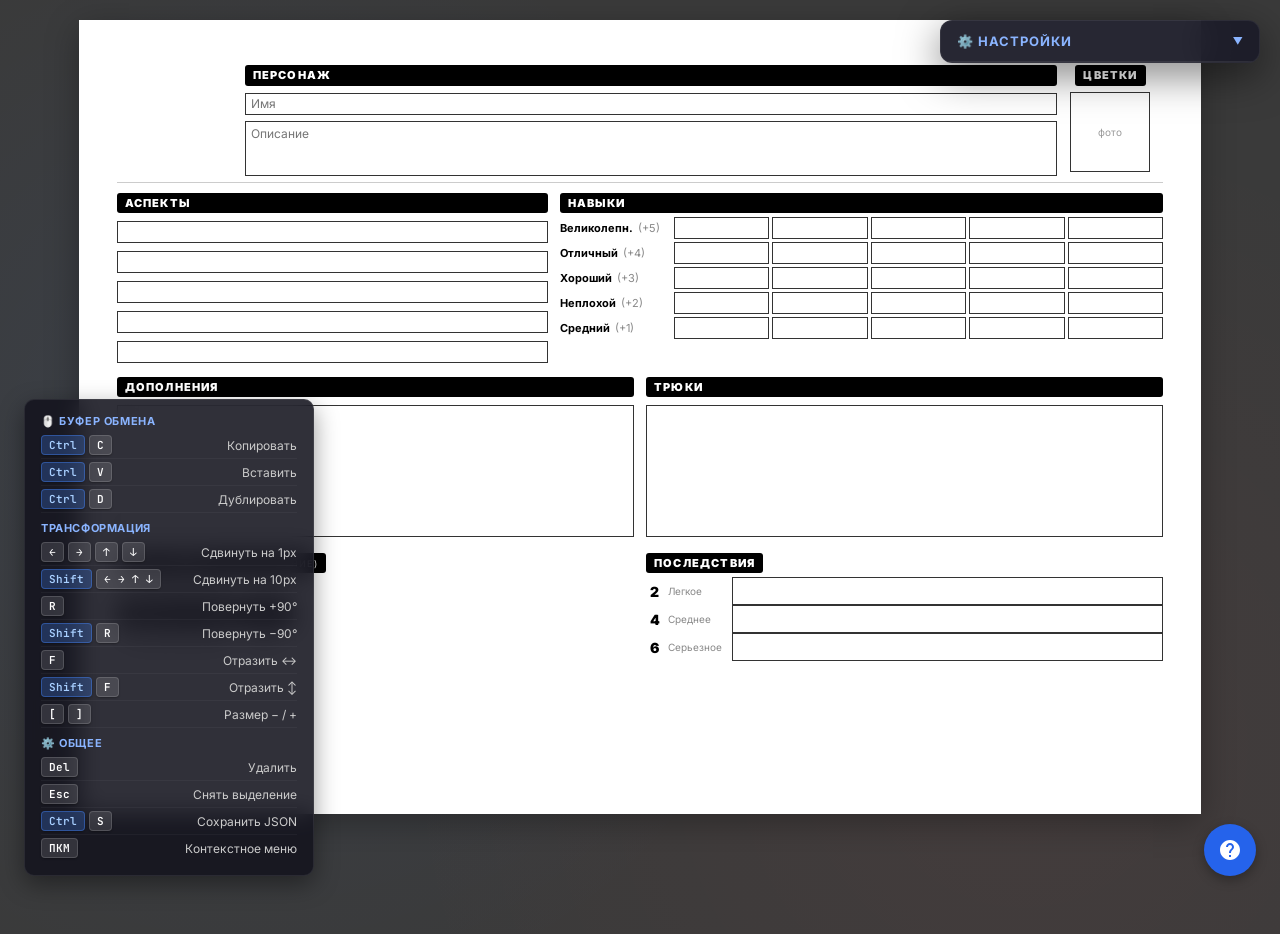
==== commit fe327d7f: "Add files via upload" ====
--- a/index.html
+++ b/index.html
@@ -3,25 +3,570 @@
 <head>
 <meta charset="UTF-8">
 <meta name="viewport" content="width=device-width, initial-scale=1.0, maximum-scale=1.0, user-scalable=no">
-<link rel="icon" type="image/png" href="favicon.png">
 <title>IRIS — Лист персонажа (Редактор)</title>
-<link rel="stylesheet" href="styles.css">
+<style>
+  @import url('https://fonts.googleapis.com/css2?family=Inter:wght@400;600;700;900&family=JetBrains+Mono:wght@500;600&display=swap');
+
+  :root {
+    --header-bg: #000;
+    --header-text: #fff;
+    --border-color: #333;
+    --text-color: #111;
+    --bg-opacity: 1;
+    --decal-default-size: 120px;
+    --accent: #4488ff;
+    --violet: #7c3aed;
+    --violet-light: #a78bfa;
+  }
+
+  * { margin: 0; padding: 0; box-sizing: border-box; -webkit-tap-highlight-color: transparent; }
+
+  body {
+    font-family: 'Inter', Arial, Helvetica, sans-serif;
+    background: #3a3a3a;
+    background-image:
+      radial-gradient(circle at 20% 50%, rgba(68,136,255,0.08) 0%, transparent 50%),
+      radial-gradient(circle at 80% 80%, rgba(255,100,100,0.05) 0%, transparent 50%);
+    display: flex; flex-direction: column; align-items: center;
+    padding: 20px; padding-bottom: 100px; min-height: 100vh;
+  }
+
+  .page {
+    width: 297mm; min-height: 210mm; background: #fff;
+    padding: 12mm 10mm; margin-bottom: 20px;
+    box-shadow: 0 8px 32px rgba(0,0,0,0.3);
+    position: relative; overflow: hidden;
+    background-size: cover; background-position: center; background-repeat: no-repeat;
+  }
+  .page-bg {
+    position: absolute; inset: 0; z-index: 0;
+    background-size: cover; background-position: center;
+    opacity: var(--bg-opacity); pointer-events: none;
+  }
+  .decal-container { position: absolute; inset: 0; z-index: 2; pointer-events: none; }
+  .decal {
+    position: absolute; cursor: move; user-select: none;
+    pointer-events: auto; transform-origin: center center; touch-action: none;
+  }
+  .decal img { width: 100%; height: 100%; object-fit: contain; pointer-events: none; display: block; }
+
+  .handle {
+    position: absolute; width: 10px; height: 10px; background: white;
+    border: 2px solid var(--accent); border-radius: 50%;
+    display: none; z-index: 5; pointer-events: auto; touch-action: none;
+  }
+  .decal.active .handle { display: block; }
+  .handle.corner { border-radius: 2px; }
+  .handle.nw { top: -6px; left: -6px; cursor: nw-resize; }
+  .handle.ne { top: -6px; right: -6px; cursor: ne-resize; }
+  .handle.se { bottom: -6px; right: -6px; cursor: se-resize; }
+  .handle.sw { bottom: -6px; left: -6px; cursor: sw-resize; }
+  .handle.n  { top: -6px; left: 50%; transform: translateX(-50%); cursor: n-resize; }
+  .handle.s  { bottom: -6px; left: 50%; transform: translateX(-50%); cursor: s-resize; }
+  .handle.e  { right: -6px; top: 50%; transform: translateY(-50%); cursor: e-resize; }
+  .handle.w  { left: -6px; top: 50%; transform: translateY(-50%); cursor: w-resize; }
+
+  .rotate-handle {
+    position: absolute; top: -40px; left: 50%; transform: translateX(-50%);
+    width: 14px; height: 14px; background: white; border: 2px solid var(--accent);
+    border-radius: 50%; display: none; cursor: crosshair; z-index: 6;
+    pointer-events: auto; touch-action: none;
+  }
+  .rotate-handle::after {
+    content: '↻'; position: absolute; top: 50%; left: 50%;
+    transform: translate(-50%, -50%); font-size: 10px; color: var(--accent); font-weight: bold;
+  }
+  .decal.active .rotate-handle { display: block; }
+  .rotate-line {
+    position: absolute; top: 0; left: 50%; transform: translateX(-50%);
+    width: 2px; background: var(--accent); display: none; pointer-events: none;
+  }
+  .decal.active .rotate-line { display: block; }
+  .decal.active::before {
+    content: ''; position: absolute; inset: -1px;
+    border: 1.5px solid var(--accent); pointer-events: none;
+  }
+
+  .sheet-content { position: relative; z-index: 1; }
+
+  .hbar {
+    background: var(--header-bg); color: var(--header-text);
+    font-size: 11px; font-weight: 900; letter-spacing: 1.2px; text-transform: uppercase;
+    padding: 3px 8px; border-radius: 3px; display: inline-block; margin-bottom: 4px; line-height: 1.3;
+  }
+
+  input[type="text"], textarea {
+    font-family: inherit; font-size: 12px; border: 1px solid var(--border-color);
+    background: transparent; outline: none; padding: 3px 5px;
+    color: var(--text-color); transition: border-color 0.2s;
+  }
+  input[type="text"]:focus, textarea:focus { border-color: var(--accent); }
+  textarea { resize: none; line-height: 1.5; }
+
+  .cb {
+    display: inline-flex; align-items: center; justify-content: center;
+    width: 18px; height: 18px; border: 2px solid var(--border-color);
+    cursor: pointer; flex-shrink: 0; position: relative; transition: border-color 0.2s;
+  }
+  .cb:hover { border-color: var(--accent); }
+  .cb.checked::after {
+    content: '✓'; font-size: 14px; font-weight: 900; color: var(--text-color);
+    position: absolute; top: 50%; left: 50%; transform: translate(-50%,-50%);
+  }
+  .cb.disabled { opacity: 0.25; }
+
+  .row { display: flex; gap: 8px; align-items: flex-start; margin-bottom: 4px; }
+
+  .p1-header {
+    display: flex; gap: 8px; align-items: flex-start;
+    margin-bottom: 10px; padding-bottom: 6px; border-bottom: 1px solid #ccc;
+  }
+  .p1-header .spacer { flex: 0 0 120px; height: 110px; flex-shrink: 0; }
+  .p1-header .col-center { flex: 1; display: flex; flex-direction: column; gap: 6px; }
+  .p1-header .col-center .col-name { display: flex; flex-direction: column; gap: 3px; }
+  .p1-header .col-center .col-name input { width: 100%; height: 22px; }
+  .p1-header .col-center .col-desc { display: flex; flex-direction: column; gap: 3px; }
+  .p1-header .col-center .col-desc textarea { width: 100%; height: 55px; }
+  .p1-header .col-portrait {
+    flex: 0 0 90px; display: flex; flex-direction: column;
+    align-items: center; gap: 3px; flex-shrink: 0;
+  }
+  .p1-header .col-portrait .portrait-box {
+    width: 80px; height: 80px; border: 1px solid var(--border-color);
+    background: rgba(255,255,255,0.5); display: flex; align-items: center;
+    justify-content: center; font-size: 10px; color: #999;
+  }
+  .logo-area { text-align: right; line-height: 1.2; margin-left: auto; align-self: flex-start; padding-top: 20px; }
+  .logo-area .sheet-logo { height: 50px; width: auto; display: block; object-fit: contain; }
+
+  .p1-body { display: grid; grid-template-columns: 1fr 1.4fr; gap: 12px; margin-bottom: 10px; }
+  .aspects { display: flex; flex-direction: column; gap: 4px; }
+  .aspects .row input { width: 100%; height: 22px; }
+  .skills { display: flex; flex-direction: column; }
+  .skills-grid { display: flex; flex-direction: column; gap: 3px; }
+  .skill-row { display: flex; align-items: center; gap: 4px; height: 22px; }
+  .skill-label { width: 110px; font-size: 11px; font-weight: 700; flex-shrink: 0; }
+  .skill-label .rank { color: #888; font-weight: 400; margin-left: 2px; }
+  .skill-boxes { display: flex; gap: 3px; flex: 1; }
+  .sbox { flex: 1; height: 100%; border: 1px solid var(--border-color); background: transparent; }
+  .sbox input { width: 100%; height: 100%; border: none; text-align: center; padding: 0; font-size: 11px; font-weight: 600; }
+
+  .p1-bottom { display: grid; grid-template-columns: 1fr 1fr; gap: 12px; margin-bottom: 0; height: 160px; }
+  .p1-bottom .extras, .p1-bottom .tricks { display: flex; flex-direction: column; gap: 4px; min-height: 0; }
+  .p1-bottom textarea { flex: 1; width: 100%; min-height: 0; }
+
+  .p1-footer { display: grid; grid-template-columns: 1fr 1fr; gap: 12px; margin-top: 14px; }
+  .stress-group { margin-bottom: 4px; }
+  .stress-track { display: flex; align-items: center; gap: 5px; }
+  .stress-track .num { font-weight: 900; font-size: 16px; width: 18px; text-align: center; }
+  .conseq-row { display: flex; align-items: center; gap: 4px; height: 28px; }
+  .conseq-row .num { font-weight: 900; font-size: 14px; width: 18px; text-align: center; }
+  .conseq-row .label { font-size: 10px; color: #888; width: 60px; }
+  .conseq-row input { flex: 1; height: 100%; }
+
+  /* ===== ПАНЕЛЬ НАСТРОЕК ===== */
+  #settings-panel {
+    position: fixed; top: 20px; right: 20px; width: 320px;
+    background: rgba(20, 20, 32, 0.95); border: 1px solid rgba(255,255,255,0.1);
+    border-radius: 12px; box-shadow: 0 12px 40px rgba(0,0,0,0.5);
+    z-index: 1000; font-size: 13px; color: #e8e8ee;
+    backdrop-filter: blur(16px); -webkit-backdrop-filter: blur(16px);
+    font-family: 'Inter', sans-serif; transition: box-shadow 0.3s ease;
+    max-height: calc(100vh - 40px); display: flex; flex-direction: column; overflow: hidden;
+  }
+  #settings-panel:hover { box-shadow: 0 16px 48px rgba(0,0,0,0.6); }
+
+  .panel-header {
+    display: flex; justify-content: space-between; align-items: center;
+    padding: 12px 16px; background: rgba(255,255,255,0.04);
+    border-bottom: 1px solid rgba(255,255,255,0.08);
+    cursor: pointer; user-select: none; font-weight: 700; color: #8ab4ff;
+    font-size: 13px; letter-spacing: 1px; flex-shrink: 0;
+  }
+  .panel-header:hover { background: rgba(255,255,255,0.07); }
+  #toggle-icon { color: #8ab4ff; font-size: 10px; transition: transform 0.3s ease; display: inline-block; }
+  #settings-panel.collapsed #toggle-icon { transform: rotate(180deg); }
+
+  .panel-body {
+    max-height: calc(100vh - 100px); overflow-y: auto; overflow-x: hidden;
+    -webkit-overflow-scrolling: touch; padding: 14px 18px 18px;
+    display: flex; flex-direction: column; gap: 14px;
+    transition: max-height 0.4s ease, padding 0.3s ease, opacity 0.3s ease; opacity: 1;
+    scrollbar-width: thin; scrollbar-color: rgba(255,255,255,0.15) transparent;
+  }
+  #settings-panel.collapsed .panel-body { max-height: 0; padding: 0 18px; opacity: 0; overflow: hidden; }
+  .panel-body::-webkit-scrollbar { width: 6px; }
+  .panel-body::-webkit-scrollbar-track { background: transparent; }
+  .panel-body::-webkit-scrollbar-thumb { background: rgba(255,255,255,0.15); border-radius: 3px; }
+  .panel-body::-webkit-scrollbar-thumb:hover { background: rgba(255,255,255,0.3); }
+
+  .panel-section { border-bottom: 1px solid rgba(255,255,255,0.08); padding-bottom: 12px; }
+  .panel-section:last-child { border-bottom: none; padding-bottom: 0; }
+  .panel-section h4 {
+    margin: 0 0 8px 0; font-size: 11px; color: #8ab4ff; font-weight: 700;
+    text-transform: uppercase; letter-spacing: 0.8px;
+  }
+
+  .color-row { display: flex; align-items: center; justify-content: space-between; margin-bottom: 6px; }
+  .color-row label { flex: 1; font-size: 12px; color: #ccc; }
+  .color-row input[type="color"] {
+    width: 34px; height: 26px; border: 1px solid rgba(255,255,255,0.15);
+    padding: 2px; cursor: pointer; border-radius: 5px; background: transparent; transition: border-color 0.2s;
+  }
+  .color-row input[type="color"]:hover { border-color: #4488ff; }
+
+  .file-drop {
+    position: relative; border: 1.5px dashed rgba(255,255,255,0.2); border-radius: 8px;
+    padding: 12px 14px; cursor: pointer; transition: all 0.2s; text-align: center;
+    background: rgba(255,255,255,0.02); display: flex; flex-direction: column; align-items: center; gap: 3px;
+  }
+  .file-drop:hover { border-color: #4488ff; background: rgba(68,136,255,0.06); }
+  .file-drop.dragover { border-color: #4488ff; background: rgba(68,136,255,0.12); transform: scale(1.01); }
+  .file-drop input[type="file"] { position: absolute; inset: 0; opacity: 0; cursor: pointer; width: 100%; height: 100%; }
+  .file-drop-text { font-size: 12px; color: #bbb; line-height: 1.4; }
+  .file-drop-text strong { color: #e8e8ee; font-weight: 600; }
+  .file-drop-name {
+    margin-top: 4px; font-size: 11px; color: #8ab4ff; font-weight: 600;
+    overflow: hidden; text-overflow: ellipsis; white-space: nowrap; max-width: 100%;
+  }
+
+  .slider-row { display: flex; align-items: center; gap: 8px; margin-top: 8px; }
+  .slider-row label { flex: 1; font-size: 11px; color: #aaa; }
+  .slider-row input[type="range"] {
+    flex: 1.5; -webkit-appearance: none; appearance: none; height: 4px;
+    background: rgba(255,255,255,0.15); border-radius: 2px; outline: none; cursor: pointer;
+  }
+  .slider-row input[type="range"]::-webkit-slider-thumb {
+    -webkit-appearance: none; appearance: none; width: 14px; height: 14px;
+    background: #4488ff; border-radius: 50%; border: 2px solid #fff;
+    box-shadow: 0 1px 3px rgba(0,0,0,0.4); cursor: pointer;
+  }
+
+  .btn-panel {
+    display: flex; align-items: center; justify-content: center; gap: 6px;
+    padding: 7px 12px; font-size: 12px; font-weight: 600; color: #fff;
+    border: none; border-radius: 6px; cursor: pointer; width: 100%;
+    transition: all 0.2s; font-family: inherit; margin-bottom: 5px;
+  }
+  .btn-panel:hover { transform: translateY(-1px); box-shadow: 0 4px 12px rgba(0,0,0,0.3); }
+  .btn-panel:active { transform: translateY(0); }
+  .btn-pdf { background: linear-gradient(135deg, #2563eb, #1d4ed8); margin-bottom: 6px; }
+  .btn-export { background: #2563eb; }
+  .btn-import { background: #059669; }
+  .btn-danger { background: #b91c1c; font-size: 11px; padding: 6px 10px; }
+  .btn-template { background: linear-gradient(135deg, #7c3aed, #6d28d9); margin-bottom: 10px; }
+  .btn-template:hover { background: linear-gradient(135deg, #6d28d9, #5b21b6); }
+
+  .decal-list { max-height: 110px; overflow-y: auto; margin-top: 8px; border-radius: 6px; background: rgba(0,0,0,0.2); }
+  .decal-list::-webkit-scrollbar { width: 6px; }
+  .decal-list::-webkit-scrollbar-thumb { background: rgba(255,255,255,0.15); border-radius: 3px; }
+  .decal-list-item {
+    display: flex; justify-content: space-between; align-items: center;
+    padding: 6px 10px; font-size: 11px; border-bottom: 1px solid rgba(255,255,255,0.05);
+    color: #ddd; gap: 8px; cursor: pointer;
+  }
+  .decal-list-item:last-child { border-bottom: none; }
+  .decal-thumb {
+    width: 28px; height: 28px; border-radius: 4px; object-fit: contain;
+    background: rgba(255,255,255,0.05); border: 1px solid rgba(255,255,255,0.1); flex-shrink: 0;
+  }
+  .decal-item-info { display: flex; align-items: center; gap: 8px; flex: 1; min-width: 0; }
+  .decal-item-name { overflow: hidden; text-overflow: ellipsis; white-space: nowrap; }
+  .decal-list-item button {
+    background: rgba(255,68,68,0.2); color: #ff8888; border: 1px solid rgba(255,68,68,0.3);
+    border-radius: 4px; padding: 3px 8px; cursor: pointer; font-size: 10px; transition: all 0.2s; flex-shrink: 0;
+  }
+  .decal-list-item button:hover { background: rgba(255,68,68,0.4); color: #fff; }
+
+  /* ===== ШАБЛОНЫ ===== */
+  .tpl-active {
+    display: flex; align-items: center; gap: 9px; padding: 8px 10px;
+    margin-bottom: 8px; border-radius: 8px;
+    background: linear-gradient(135deg, rgba(124,58,237,.20), rgba(68,136,255,.10));
+    border: 1px solid rgba(124,58,237,.45);
+  }
+  .tpl-active.is-empty { background: rgba(255,255,255,.03); border-color: rgba(255,255,255,.10); border-style: dashed; }
+  .tpl-dot { width: 8px; height: 8px; border-radius: 50%; flex-shrink: 0; background: #a78bfa; box-shadow: 0 0 8px rgba(167,139,250,.9); }
+  .tpl-active.is-empty .tpl-dot { background: #6b7280; box-shadow: none; }
+  .tpl-active-text { min-width: 0; flex: 1; line-height: 1.25; }
+  .tpl-active-label { font-size: 9px; letter-spacing: .7px; text-transform: uppercase; color: #a9b4cc; }
+  .tpl-active-name { font-size: 12px; font-weight: 700; color: #e9e6ff; overflow: hidden; text-overflow: ellipsis; white-space: nowrap; }
+  .tpl-active.is-empty .tpl-active-name { color: #9aa3b2; font-weight: 600; }
+  .tpl-clear-btn {
+    flex-shrink: 0; border: 1px solid rgba(255,255,255,.16); background: rgba(255,255,255,.06);
+    color: #dfe4ee; font-family: inherit; font-size: 10px; font-weight: 700;
+    padding: 5px 9px; border-radius: 6px; cursor: pointer; transition: all .18s;
+  }
+  .tpl-clear-btn:hover { background: #b91c1c; border-color: #ef4444; color: #fff; }
+  .tpl-note {
+    font-size: 10px; line-height: 1.45; color: #8f97a8; padding: 7px 9px;
+    margin-bottom: 9px; border-radius: 6px; background: rgba(255,255,255,.03); border-left: 3px solid #7c3aed;
+  }
+  .tpl-note b { color: #cbb8ff; font-weight: 700; }
+
+  .templates-list {
+    display: grid; grid-template-columns: repeat(auto-fill, minmax(120px, 1fr));
+    gap: 8px; max-height: 220px; overflow-y: auto; padding: 4px;
+    scrollbar-width: thin; scrollbar-color: rgba(167,139,250,.35) transparent;
+  }
+  .templates-list::-webkit-scrollbar { width: 5px; }
+  .templates-list::-webkit-scrollbar-thumb { background: rgba(167,139,250,.35); border-radius: 3px; }
+  .template-card {
+    background: rgba(255,255,255,0.05); border: 1px solid rgba(255,255,255,0.1);
+    border-radius: 6px; overflow: hidden; cursor: pointer; transition: all 0.2s; position: relative;
+  }
+  .template-card:hover { border-color: #7c3aed; background: rgba(124,58,237,0.1); transform: translateY(-2px); }
+  .template-card:focus-visible { outline: 2px solid #a78bfa; outline-offset: 2px; }
+  .template-card .thumb { width: 100%; height: 70px; background: #fff; display: block; object-fit: cover; }
+  .template-card .name {
+    padding: 4px 6px; font-size: 10px; color: #ddd;
+    white-space: nowrap; overflow: hidden; text-overflow: ellipsis;
+  }
+  .template-card .actions { position: absolute; top: 2px; right: 2px; display: none; gap: 2px; }
+  .template-card:hover .actions, .template-card:focus-within .actions { display: flex; }
+  .template-card .actions button {
+    width: 20px; height: 20px; border: none; border-radius: 3px; cursor: pointer;
+    font-size: 10px; display: flex; align-items: center; justify-content: center;
+  }
+  .template-card .btn-apply-template { background: #7c3aed; color: white; }
+  .template-card .btn-delete-template { background: #dc2626; color: white; }
+  .template-card.is-active { border-color: #a78bfa; box-shadow: 0 0 0 1px rgba(167,139,250,.55), 0 6px 18px rgba(124,58,237,.28); }
+  .template-card .tpl-badge {
+    position: absolute; left: 4px; top: 4px; display: none; align-items: center; gap: 3px;
+    background: rgba(124,58,237,.94); color: #fff; font-size: 8px; font-weight: 800;
+    letter-spacing: .5px; padding: 2px 5px; border-radius: 4px; text-transform: uppercase;
+  }
+  .template-card.is-active .tpl-badge { display: flex; }
+  .template-card.is-busy { opacity: .5; pointer-events: none; }
+  .templates-empty {
+    grid-column: 1 / -1; text-align: center; padding: 16px;
+    color: #888; font-size: 11px; font-style: italic;
+  }
+
+  .decal-list-item.tpl-decal-row { border-left: 2px solid rgba(167,139,250,.75); }
+  .decal-list-item .tpl-tag {
+    flex-shrink: 0; font-size: 8px; font-weight: 800; letter-spacing: .4px; color: #d6c9ff;
+    background: rgba(124,58,237,.30); border: 1px solid rgba(167,139,250,.45);
+    padding: 1px 4px; border-radius: 3px; text-transform: uppercase;
+  }
+  .decal.tpl-decal.active::before { border-color: #a78bfa; }
+  .decal.tpl-decal.active .handle, .decal.tpl-decal.active .rotate-handle { border-color: #a78bfa; }
+  .decal.tpl-decal.active .rotate-line { background: #a78bfa; }
+  .decal.tpl-decal.active .rotate-handle::after { color: #7c3aed; }
+
+  /* ===== МОДАЛКИ ===== */
+  .modal-overlay {
+    position: fixed; inset: 0; background: rgba(0,0,0,0.7);
+    backdrop-filter: blur(4px); z-index: 2000; display: none;
+    align-items: center; justify-content: center; padding: 20px;
+  }
+  .modal-overlay.active { display: flex; }
+  .modal-content {
+    background: rgba(20, 20, 32, 0.98); border: 1px solid rgba(255,255,255,0.1);
+    border-radius: 12px; width: 100%; max-width: 400px;
+    box-shadow: 0 20px 60px rgba(0,0,0,0.6); overflow: hidden;
+    max-height: calc(100vh - 40px); display: flex; flex-direction: column;
+  }
+  .modal-large { max-width: 650px; }
+  .modal-header {
+    display: flex; justify-content: space-between; align-items: center;
+    padding: 14px 18px; background: rgba(255,255,255,0.04);
+    border-bottom: 1px solid rgba(255,255,255,0.08);
+    color: #8ab4ff; font-weight: 700; font-size: 14px; flex-shrink: 0;
+  }
+  .modal-close {
+    background: none; border: none; color: #8ab4ff; font-size: 20px; cursor: pointer;
+    padding: 0; width: 28px; height: 28px; display: flex; align-items: center;
+    justify-content: center; border-radius: 4px;
+  }
+  .modal-close:hover { background: rgba(255,255,255,0.1); }
+  .modal-body {
+    padding: 18px; display: flex; flex-direction: column; gap: 12px;
+    overflow-y: auto; scrollbar-width: thin; scrollbar-color: rgba(167,139,250,.3) transparent;
+  }
+  .modal-body::-webkit-scrollbar { width: 6px; }
+  .modal-body::-webkit-scrollbar-thumb { background: rgba(167,139,250,.3); border-radius: 3px; }
+  .modal-label { font-size: 12px; color: #aaa; font-weight: 600; }
+  .modal-input {
+    width: 100%; padding: 8px 12px; background: rgba(255,255,255,0.05);
+    border: 1px solid rgba(255,255,255,0.15); border-radius: 6px;
+    color: #e8e8ee; font-size: 13px; font-family: inherit; outline: none;
+  }
+  .modal-input:focus { border-color: #7c3aed; }
+  .modal-hint {
+    font-size: 11px; color: #888; line-height: 1.4; padding: 8px;
+    background: rgba(255,255,255,0.03); border-radius: 4px; border-left: 3px solid #7c3aed;
+  }
+  .modal-preview { display: flex; flex-direction: column; gap: 6px; }
+  .preview-label { font-size: 11px; color: #aaa; font-weight: 600; }
+  #template-canvas, #preview-canvas {
+    width: 100%; height: auto; background: #fff; border-radius: 6px;
+    border: 1px solid rgba(255,255,255,0.1); display: block;
+  }
+  .preview-info { font-size: 11px; color: #aaa; padding: 8px; background: rgba(255,255,255,0.03); border-radius: 4px; line-height: 1.6; }
+  .modal-status { min-height: 15px; padding: 0 18px 4px; font-size: 11px; font-weight: 600; color: #a78bfa; letter-spacing: .2px; flex-shrink: 0; }
+  .modal-status:empty { display: none; }
+  .modal-footer { display: flex; gap: 8px; padding: 14px 18px; border-top: 1px solid rgba(255,255,255,0.08); flex-shrink: 0; }
+  .btn-modal {
+    flex: 1; padding: 8px 16px; border: none; border-radius: 6px;
+    font-size: 12px; font-weight: 600; cursor: pointer; transition: all 0.2s; font-family: inherit;
+  }
+  .btn-modal:disabled { opacity: .55; cursor: progress; }
+  .btn-cancel { background: rgba(255,255,255,0.1); color: #ccc; }
+  .btn-cancel:hover:not(:disabled) { background: rgba(255,255,255,0.15); }
+  .btn-save, .btn-apply { background: #7c3aed; color: white; }
+  .btn-save:hover:not(:disabled), .btn-apply:hover:not(:disabled) { background: #6d28d9; }
+
+  /* ===== FAB / ПОДСКАЗКИ / МЕНЮ ===== */
+  .fab-container { position: fixed; bottom: 24px; right: 24px; display: flex; gap: 12px; z-index: 999; }
+  .fab {
+    width: 52px; height: 52px; border-radius: 50%; background: #2563eb; color: white;
+    border: none; display: flex; align-items: center; justify-content: center;
+    cursor: pointer; box-shadow: 0 4px 12px rgba(0,0,0,0.3); transition: all 0.2s ease; position: relative;
+  }
+  .fab:hover { background: #1d4ed8; transform: translateY(-2px); box-shadow: 0 6px 16px rgba(0,0,0,0.4); }
+  .fab svg { width: 24px; height: 24px; fill: currentColor; }
+  .fab::before {
+    content: attr(data-tooltip); position: absolute; right: 60px; top: 50%;
+    transform: translateY(-50%); background: rgba(0,0,0,0.85); color: white;
+    padding: 6px 10px; border-radius: 6px; font-size: 12px; font-weight: 600;
+    white-space: nowrap; opacity: 0; pointer-events: none; transition: opacity 0.2s;
+  }
+  .fab:hover::before { opacity: 1; }
+
+  .shortcut-hint {
+    position: fixed; bottom: 24px; left: 24px; background: rgba(20, 20, 30, 0.88);
+    color: #e8e8ee; padding: 14px 16px; border-radius: 10px; font-size: 12px;
+    z-index: 998; min-width: 290px; backdrop-filter: blur(12px);
+    border: 1px solid rgba(255,255,255,0.08); box-shadow: 0 8px 24px rgba(0,0,0,0.4);
+    font-family: 'Inter', sans-serif;
+  }
+  .shortcut-hint .section-title {
+    font-weight: 700; margin: 8px 0 4px 0; color: #8ab4ff; font-size: 11px;
+    text-transform: uppercase; letter-spacing: 0.6px;
+  }
+  .shortcut-hint .section-title:first-child { margin-top: 0; }
+  .shortcut-row {
+    display: flex; align-items: center; justify-content: space-between;
+    padding: 3px 0; gap: 10px; border-bottom: 1px solid rgba(255,255,255,0.04);
+  }
+  .shortcut-row:last-child { border-bottom: none; }
+  .shortcut-row .keys { display: flex; gap: 4px; flex-shrink: 0; }
+  .shortcut-row kbd {
+    font-family: 'JetBrains Mono', monospace; font-size: 11px; font-weight: 600;
+    background: rgba(255,255,255,0.12); color: #fff; padding: 2px 7px; border-radius: 4px;
+    border: 1px solid rgba(255,255,255,0.15); box-shadow: 0 1px 2px rgba(0,0,0,0.3); white-space: nowrap;
+  }
+  .shortcut-row kbd.mod { background: rgba(68,136,255,0.25); border-color: rgba(68,136,255,0.4); color: #a8cfff; }
+  .shortcut-row .desc { color: #ccc; font-size: 12px; text-align: right; flex: 1; white-space: nowrap; }
+
+  #context-menu {
+    position: fixed; background: #fff; border: 1px solid #ddd; border-radius: 8px;
+    box-shadow: 0 8px 24px rgba(0,0,0,0.25); padding: 4px; min-width: 200px;
+    z-index: 2500; display: none; font-size: 13px;
+  }
+  #context-menu .cm-item {
+    padding: 6px 12px; cursor: pointer; border-radius: 4px;
+    display: flex; justify-content: space-between; align-items: center;
+  }
+  #context-menu .cm-item:hover { background: #f0f0f0; }
+  #context-menu .cm-item .shortcut { color: #888; font-size: 11px; margin-left: 16px; }
+  #context-menu .cm-separator { height: 1px; background: #eee; margin: 4px 0; }
+  #context-menu .cm-item.danger { color: #d33; }
+  #context-menu .cm-item.danger:hover { background: #fff0f0; }
+
+  .zoom-indicator {
+    position: fixed; bottom: 80px; left: 50%; transform: translateX(-50%);
+    background: rgba(0,0,0,0.7); color: #fff; padding: 6px 14px; border-radius: 20px;
+    font-size: 12px; font-weight: 600; z-index: 997; opacity: 0; transition: opacity 0.3s;
+    pointer-events: none; backdrop-filter: blur(8px); font-family: 'Inter', sans-serif;
+  }
+  .zoom-indicator.visible { opacity: 1; }
+
+  #undo-toast {
+    position: fixed; left: 50%; bottom: 26px; transform: translate(-50%, 20px);
+    display: flex; align-items: center; gap: 12px; background: rgba(18,18,28,.96);
+    color: #e8e8ee; border: 1px solid rgba(167,139,250,.45);
+    box-shadow: 0 12px 34px rgba(0,0,0,.55); padding: 10px 12px 10px 16px;
+    border-radius: 10px; font-family: 'Inter', sans-serif; font-size: 12px; font-weight: 600;
+    z-index: 3000; opacity: 0; pointer-events: none;
+    transition: opacity .25s ease, transform .25s ease;
+    backdrop-filter: blur(10px); -webkit-backdrop-filter: blur(10px);
+  }
+  #undo-toast.visible { opacity: 1; transform: translate(-50%, 0); pointer-events: auto; }
+  #undo-toast button {
+    border: none; border-radius: 6px; cursor: pointer; background: #7c3aed; color: #fff;
+    font-family: inherit; font-size: 11px; font-weight: 800; letter-spacing: .4px;
+    padding: 6px 12px; transition: background .18s;
+  }
+  #undo-toast button:hover { background: #6d28d9; }
+
+  @page { size: A4 landscape; margin: 0; }
+  @media print {
+    body { background: white; padding: 0; -webkit-print-color-adjust: exact !important; print-color-adjust: exact !important; }
+    .page { box-shadow: none; margin: 0; padding: 12mm 10mm; width: 297mm; min-height: 210mm; transform: none !important; }
+    #settings-panel, .fab-container, .shortcut-hint, #context-menu, #undo-toast, .zoom-indicator, .modal-overlay { display: none !important; }
+    .decal .handle, .decal .rotate-handle, .decal .rotate-line, .decal.active::before { display: none !important; }
+  }
+
+  /* ===== МОБИЛЬНЫЕ ===== */
+  @media (hover: none) and (pointer: coarse) {
+    body { padding: 0; overflow: hidden; touch-action: pan-x pan-y; }
+    .page { margin: 0 !important; position: absolute; top: 0; left: 0; will-change: transform; touch-action: none; }
+    .shortcut-hint, .fab-help { display: none !important; }
+    .fab-container { bottom: 12px; right: 12px; flex-direction: row; gap: 10px; }
+    .fab { width: 50px; height: 50px; }
+    .fab::before { display: none; }
+    .handle { width: 20px; height: 20px; }
+    .handle.nw { top: -10px; left: -10px; } .handle.ne { top: -10px; right: -10px; }
+    .handle.se { bottom: -10px; right: -10px; } .handle.sw { bottom: -10px; left: -10px; }
+    .handle.n { top: -10px; } .handle.s { bottom: -10px; } .handle.e { right: -10px; } .handle.w { left: -10px; }
+    .rotate-handle { width: 24px; height: 24px; top: -55px; }
+    .rotate-handle::after { font-size: 14px; }
+    #context-menu {
+      top: auto !important; bottom: 0 !important; left: 0 !important; right: 0 !important;
+      width: 100% !important; min-width: auto !important; border-radius: 16px 16px 0 0;
+      max-height: 50vh; overflow-y: auto;
+    }
+    .modal-content { max-width: 92vw; }
+    .modal-large { max-width: 95vw; }
+    .templates-list { grid-template-columns: repeat(auto-fill, minmax(100px, 1fr)); }
+    .template-card .actions { display: flex; }
+    #undo-toast { bottom: 74px; max-width: calc(100vw - 24px); }
+  }
+  @media (hover: none) and (pointer: coarse) and (orientation: portrait) {
+    #settings-panel {
+      top: auto; bottom: 0; right: 0; left: 0; width: 100%; max-width: 100%;
+      max-height: 78vh; border-radius: 16px 16px 0 0;
+      transform: translateY(calc(100% - 46px)); transition: transform 0.3s ease;
+    }
+    #settings-panel:not(.collapsed) { transform: translateY(0); }
+    #settings-panel.collapsed .panel-body { max-height: 0; padding: 0 18px; opacity: 0; }
+    .zoom-indicator { bottom: auto; top: 16px; }
+  }
+  @media (hover: none) and (pointer: coarse) and (orientation: landscape) {
+    #settings-panel { top: 10px; right: 10px; width: 250px; max-height: calc(100vh - 20px); font-size: 12px; }
+    .panel-header { padding: 9px 12px; font-size: 11px; }
+    .panel-body { padding: 9px 12px 12px; gap: 9px; max-height: calc(100vh - 70px); }
+    .panel-section h4 { font-size: 10px; }
+    .btn-panel { padding: 6px 9px; font-size: 11px; }
+    .decal-list { max-height: 70px; }
+    .templates-list { max-height: 130px; }
+    .fab { width: 46px; height: 46px; }
+  }
+</style>
 </head>
 <body>
 
 <div class="fab-container">
-  <button class="fab fab-help" id="btn-help" data-tooltip="Подсказки" aria-label="Подсказки">
+  <button class="fab fab-help" data-tooltip="Подсказки" onclick="document.querySelector('.shortcut-hint').classList.toggle('visible')">
     <svg viewBox="0 0 24 24"><path d="M12 2C6.48 2 2 6.48 2 12s4.48 10 10 10 10-4.48 10-10S17.52 2 12 2zm1 17h-2v-2h2v2zm2.07-7.75l-.9.92C13.45 12.9 13 13.5 13 15h-2v-.5c0-1.1.45-2.1 1.17-2.83l1.24-1.26c.37-.36.59-.86.59-1.41 0-1.1-.9-2-2-2s-2 .9-2 2H8c0-2.21 1.79-4 4-4s4 1.79 4 4c0 .88-.36 1.68-.93 2.25z"/></svg>
   </button>
 </div>
 
 <div class="zoom-indicator" id="zoom-indicator">100%</div>
 
-<div class="shortcut-hint" id="shortcut-hint">
-  <div class="hint-header">
-    <span class="hint-title">⌨️ Горячие клавиши</span>
-    <button class="hint-close" id="btn-help-close" aria-label="Закрыть подсказки">×</button>
-  </div>
+<div class="shortcut-hint">
   <div class="section-title">🖱️ Буфер обмена</div>
   <div class="shortcut-row"><div class="keys"><kbd class="mod">Ctrl</kbd><kbd>C</kbd></div><div class="desc">Копировать</div></div>
   <div class="shortcut-row"><div class="keys"><kbd class="mod">Ctrl</kbd><kbd>V</kbd></div><div class="desc">Вставить</div></div>
@@ -302,7 +847,1453 @@
   </div>
 </div>
 
-<script src="app.js"></script>
+<script>
+/* ============================================================
+   IRIS — редактор листа персонажа
+   Полностью рабочая версия: шаблоны сохраняются без зависаний
+   ============================================================ */
+
+const root = document.documentElement;
+const bgLayers = document.querySelectorAll('.page-bg');
+const decalContainers = document.querySelectorAll('.decal-container');
+const decalList = document.getElementById('decal-list');
+let activeDecal = null;
+let clipboard = null;
+let decalZIndex = 10;
+
+/* ---------- УТИЛИТЫ ---------- */
+function escapeHtml(str) {
+  return String(str == null ? '' : str)
+    .replace(/&/g,'&amp;').replace(/</g,'&lt;').replace(/>/g,'&gt;')
+    .replace(/"/g,'&quot;').replace(/'/g,'&#39;');
+}
+
+let managedObjectUrls = [];
+function trackUrl(url) {
+  if (typeof url === 'string' && url.startsWith('blob:')) managedObjectUrls.push(url);
+  return url;
+}
+function releaseUrl(url) {
+  if (typeof url !== 'string' || !url.startsWith('blob:')) return;
+  try { URL.revokeObjectURL(url); } catch (e) {}
+  managedObjectUrls = managedObjectUrls.filter(u => u !== url);
+}
+
+// Загрузка картинки с таймаутом — процесс никогда не зависает
+function loadImageSafe(src, timeout = 8000) {
+  return new Promise((resolve) => {
+    if (!src) { resolve(null); return; }
+    const img = new Image();
+    let done = false;
+    const finish = (val) => { if (done) return; done = true; clearTimeout(timer); resolve(val); };
+    const timer = setTimeout(() => finish(null), timeout);
+    img.onload = () => finish(img.naturalWidth > 0 ? img : null);
+    img.onerror = () => finish(null);
+    try { img.src = src; } catch (e) { finish(null); }
+  });
+}
+
+function dataUrlToBlob(dataUrl) {
+  try {
+    const parts = String(dataUrl).split(',');
+    const mime = (parts[0].match(/:(.*?);/) || [, 'image/png'])[1];
+    const bin = atob(parts[1]);
+    const arr = new Uint8Array(bin.length);
+    for (let i = 0; i < bin.length; i++) arr[i] = bin.charCodeAt(i);
+    return new Blob([arr], { type: mime });
+  } catch (e) { return null; }
+}
+
+function imageToBase64(src) {
+  return new Promise(async (resolve, reject) => {
+    if (!src) { reject(new Error('Пустой источник')); return; }
+    if (src.startsWith('data:image/')) { resolve(src); return; }
+    const img = await loadImageSafe(src, 10000);
+    if (!img) { reject(new Error('Не удалось загрузить изображение')); return; }
+    try {
+      const canvas = document.createElement('canvas');
+      canvas.width = img.naturalWidth; canvas.height = img.naturalHeight;
+      canvas.getContext('2d').drawImage(img, 0, 0);
+      resolve(canvas.toDataURL('image/png'));
+    } catch (err) { reject(err); }
+  });
+}
+
+// Сжатие в PNG-Blob: таймаут + фолбэк
+async function compressToBlob(src, maxWidth = 600) {
+  const img = await loadImageSafe(src, 10000);
+  if (!img) return null;
+  try {
+    let w = img.naturalWidth, h = img.naturalHeight;
+    if (w > maxWidth) { h = Math.max(1, Math.round((maxWidth / w) * h)); w = maxWidth; }
+    const canvas = document.createElement('canvas');
+    canvas.width = w; canvas.height = h;
+    canvas.getContext('2d').drawImage(img, 0, 0, w, h);
+    const blob = await new Promise((resolve) => {
+      let settled = false;
+      const t = setTimeout(() => { if (!settled) { settled = true; resolve(null); } }, 8000);
+      try {
+        canvas.toBlob((b) => { if (!settled) { settled = true; clearTimeout(t); resolve(b); } }, 'image/png');
+      } catch (e) { if (!settled) { settled = true; clearTimeout(t); resolve(null); } }
+    });
+    return blob || dataUrlToBlob(canvas.toDataURL('image/png'));
+  } catch (e) { console.warn('compressToBlob failed:', e); return null; }
+}
+
+function getBlobUrl(blobOrString) {
+  if (!blobOrString) return '';
+  if (typeof blobOrString === 'string') return blobOrString;
+  if (blobOrString instanceof Blob) return URL.createObjectURL(blobOrString);
+  return '';
+}
+
+function drawCover(ctx, img, W, H) {
+  const ir = img.naturalWidth / img.naturalHeight;
+  const cr = W / H;
+  let dw, dh;
+  if (ir > cr) { dh = H; dw = H * ir; } else { dw = W; dh = W / ir; }
+  ctx.drawImage(img, (W - dw) / 2, (H - dh) / 2, dw, dh);
+}
+
+function flashNotification(text) {
+  const n = document.createElement('div');
+  n.textContent = text;
+  n.style.cssText = `position:fixed;top:80px;left:50%;transform:translateX(-50%);
+    background:rgba(0,0,0,.85);color:#fff;padding:8px 16px;border-radius:6px;
+    font-size:13px;font-weight:600;z-index:3500;pointer-events:none;
+    transition:opacity .4s;font-family:'Inter',sans-serif;max-width:90vw;text-align:center;`;
+  document.body.appendChild(n);
+  setTimeout(() => { n.style.opacity = '0'; }, 1400);
+  setTimeout(() => { n.remove(); }, 1900);
+}
+
+/* ---------- ЦВЕТА И ФОН ---------- */
+const DEFAULT_COLORS = { headerBg:'#000000', headerText:'#ffffff', border:'#333333', text:'#111111' };
+const COLOR_INPUTS = { headerBg:'col-header-bg', headerText:'col-header-text', border:'col-border', text:'col-text' };
+const COLOR_VARS = { headerBg:'--header-bg', headerText:'--header-text', border:'--border-color', text:'--text-color' };
+
+Object.keys(COLOR_INPUTS).forEach(key => {
+  document.getElementById(COLOR_INPUTS[key]).addEventListener('input', e => {
+    root.style.setProperty(COLOR_VARS[key], e.target.value);
+  });
+});
+
+function applyColors(colors) {
+  const src = colors || DEFAULT_COLORS;
+  Object.keys(COLOR_INPUTS).forEach(key => {
+    const value = src[key] || DEFAULT_COLORS[key];
+    const input = document.getElementById(COLOR_INPUTS[key]);
+    if (input) input.value = value;
+    root.style.setProperty(COLOR_VARS[key], value);
+  });
+}
+function readCurrentColors() {
+  const out = {};
+  Object.keys(COLOR_INPUTS).forEach(key => {
+    const input = document.getElementById(COLOR_INPUTS[key]);
+    out[key] = input ? input.value : DEFAULT_COLORS[key];
+  });
+  return out;
+}
+
+function setBackgroundSource(src, label, color) {
+  bgLayers.forEach(layer => {
+    releaseUrl(layer.dataset.objectUrl || '');
+    if (src) {
+      layer.style.backgroundImage = `url("${src}")`;
+      if (src.startsWith('blob:')) layer.dataset.objectUrl = src; else delete layer.dataset.objectUrl;
+    } else {
+      layer.style.backgroundImage = '';
+      delete layer.dataset.objectUrl;
+    }
+  });
+  const el = document.getElementById('bg-file-name');
+  if (el) { el.textContent = label || 'Файл не выбран'; el.style.color = color || '#8ab4ff'; }
+}
+
+function readBackgroundDataUrl() {
+  const layer = document.querySelector('.page-bg');
+  if (!layer) return '';
+  const bg = layer.style.backgroundImage;
+  if (!bg || bg === 'none') return '';
+  const m = bg.match(/url\(["']?(.*?)["']?\)$/);
+  return m ? m[1] : '';
+}
+
+document.getElementById('bg-upload').addEventListener('change', e => {
+  if (e.target.files[0]) {
+    setBackgroundSource(trackUrl(URL.createObjectURL(e.target.files[0])), e.target.files[0].name, '#4ade80');
+  }
+});
+document.getElementById('bg-opacity').addEventListener('input', e => root.style.setProperty('--bg-opacity', e.target.value));
+function removeBg() {
+  setBackgroundSource('', 'Файл не выбран', '#8ab4ff');
+  document.getElementById('bg-upload').value = '';
+}
+
+/* ---------- FILE DROP ---------- */
+function setupFileDrop(dropId, inputId, nameId) {
+  const drop = document.getElementById(dropId);
+  const input = document.getElementById(inputId);
+  const nameEl = document.getElementById(nameId);
+  if (!drop || !input) return;
+  input.addEventListener('change', (e) => {
+    if (e.target.files[0] && nameEl) { nameEl.textContent = e.target.files[0].name; nameEl.style.color = '#4ade80'; }
+  });
+  ['dragenter','dragover'].forEach(evt => drop.addEventListener(evt, e => { e.preventDefault(); drop.classList.add('dragover'); }));
+  ['dragleave','drop'].forEach(evt => drop.addEventListener(evt, e => { e.preventDefault(); drop.classList.remove('dragover'); }));
+  drop.addEventListener('drop', e => {
+    e.preventDefault();
+    if (e.dataTransfer.files[0]) { input.files = e.dataTransfer.files; input.dispatchEvent(new Event('change')); }
+  });
+}
+setupFileDrop('bg-file-drop','bg-upload','bg-file-name');
+setupFileDrop('decal-file-drop','decal-upload','decal-file-name');
+
+/* ---------- ДЕКАЛИ ---------- */
+document.getElementById('decal-upload').addEventListener('change', e => {
+  if (e.target.files[0]) { addDecal(e.target.files[0]); e.target.value = ''; }
+});
+document.getElementById('decal-size').addEventListener('input', e => root.style.setProperty('--decal-default-size', e.target.value + 'px'));
+
+// options: { fromTemplate, templateId, templateName }
+function addDecal(file, restoreData = null, options = {}) {
+  const pageEl = document.querySelector('.page');
+  const pageW = pageEl ? pageEl.offsetWidth : 1122;
+  const pageH = pageEl ? pageEl.offsetHeight : 793;
+  const toPx = (value, axis, fallback) => {
+    if (value === undefined || value === null || value === '') return fallback;
+    if (typeof value === 'string' && value.trim().endsWith('%')) return (parseFloat(value)/100) * (axis === 'x' ? pageW : pageH);
+    const n = parseFloat(value);
+    return isNaN(n) ? fallback : n;
+  };
+
+  const id = (restoreData && restoreData.id) ? restoreData.id : 'd_' + Date.now() + '_' + Math.random().toString(36).slice(2,7);
+  const defaultSize = parseInt(getComputedStyle(root).getPropertyValue('--decal-default-size')) || 120;
+  const width = restoreData ? toPx(restoreData.width,'x',defaultSize) : defaultSize;
+  const height = restoreData ? toPx(restoreData.height,'y',width) : width;
+  const left = restoreData ? toPx(restoreData.left,'x',100) + 'px' : '100px';
+  const top = restoreData ? toPx(restoreData.top,'y',100) + 'px' : '100px';
+  const rotation = restoreData ? (parseFloat(restoreData.rotation) || 0) : 0;
+  const flipH = restoreData ? (parseFloat(restoreData.flipH) || 1) : 1;
+  const flipV = restoreData ? (parseFloat(restoreData.flipV) || 1) : 1;
+  const zIndex = restoreData ? (parseInt(restoreData.zIndex) || 10) : ++decalZIndex;
+
+  const wrap = document.createElement('div');
+  wrap.className = 'decal';
+  wrap.id = id;
+  wrap.style.width = Math.max(10,width) + 'px';
+  wrap.style.height = Math.max(10,height) + 'px';
+  wrap.style.left = left;
+  wrap.style.top = top;
+  wrap.dataset.rotation = rotation;
+  wrap.dataset.flipH = flipH;
+  wrap.dataset.flipV = flipV;
+  wrap.dataset.originalImageName = restoreData ? (restoreData.imageName || '') : (file ? file.name : '');
+  if (options.fromTemplate) {
+    wrap.classList.add('tpl-decal');
+    wrap.dataset.templateId = options.templateId || '';
+    wrap.dataset.templateName = options.templateName || '';
+  }
+  applyTransform(wrap);
+  wrap.style.zIndex = zIndex;
+  if (zIndex > decalZIndex) decalZIndex = zIndex;
+
+  const img = document.createElement('img');
+  let objectUrl = '';
+  if (restoreData) {
+    if (restoreData.imageBlob instanceof Blob) objectUrl = trackUrl(URL.createObjectURL(restoreData.imageBlob));
+    img.src = objectUrl || restoreData.imageSrc || '';
+  } else if (file) {
+    objectUrl = trackUrl(URL.createObjectURL(file));
+    img.src = objectUrl;
+  }
+  if (objectUrl) wrap.dataset.objectUrl = objectUrl;
+  img.draggable = false;
+  wrap.appendChild(img);
+
+  const rotateLine = document.createElement('div');
+  rotateLine.className = 'rotate-line';
+  rotateLine.style.height = '28px';
+  wrap.appendChild(rotateLine);
+
+  const handlePositions = ['nw','ne','se','sw','n','s','e','w'];
+  handlePositions.forEach(pos => {
+    const h = document.createElement('div');
+    h.className = 'handle' + (['nw','ne','se','sw'].includes(pos) ? ' corner' : '');
+    h.classList.add(pos);
+    h.dataset.handle = pos;
+    wrap.appendChild(h);
+  });
+
+  const rotateHandle = document.createElement('div');
+  rotateHandle.className = 'rotate-handle';
+  rotateHandle.dataset.handle = 'rotate';
+  wrap.appendChild(rotateHandle);
+
+  // --- мышь: перетаскивание ---
+  let isDragging = false, startX, startY, origLeft, origTop;
+  wrap.addEventListener('mousedown', e => {
+    if (e.target.dataset.handle) return;
+    if (e.button !== 0) return;
+    isDragging = true;
+    startX = e.clientX; startY = e.clientY;
+    origLeft = parseFloat(wrap.style.left) || 0;
+    origTop = parseFloat(wrap.style.top) || 0;
+    setActiveDecal(wrap);
+    e.preventDefault();
+  });
+
+  // --- тач: перетаскивание ---
+  let isTouchDragging = false, touchStartX, touchStartY, touchOrigLeft, touchOrigTop;
+  wrap.addEventListener('touchstart', (e) => {
+    if (e.target.dataset.handle) return;
+    if (e.touches.length !== 1) return;
+    e.preventDefault(); e.stopPropagation();
+    const t = e.touches[0];
+    isTouchDragging = true;
+    touchStartX = t.clientX; touchStartY = t.clientY;
+    touchOrigLeft = parseFloat(wrap.style.left) || 0;
+    touchOrigTop = parseFloat(wrap.style.top) || 0;
+    setActiveDecal(wrap);
+  }, { passive: false });
+
+  wrap.addEventListener('touchmove', (e) => {
+    if (!isTouchDragging || e.touches.length !== 1) return;
+    e.preventDefault(); e.stopPropagation();
+    const t = e.touches[0];
+    wrap.style.left = (touchOrigLeft + t.clientX - touchStartX) + 'px';
+    wrap.style.top = (touchOrigTop + t.clientY - touchStartY) + 'px';
+  }, { passive: false });
+  wrap.addEventListener('touchend', () => { isTouchDragging = false; });
+
+  wrap.addEventListener('contextmenu', e => {
+    e.preventDefault(); e.stopPropagation();
+    setActiveDecal(wrap);
+    showContextMenu(e.clientX, e.clientY);
+  });
+
+  let longPressTimer;
+  wrap.addEventListener('touchstart', (e) => {
+    if (e.target.dataset.handle) return;
+    const t = e.touches[0];
+    longPressTimer = setTimeout(() => {
+      isTouchDragging = false;
+      setActiveDecal(wrap);
+      showContextMenu(t.clientX, t.clientY);
+    }, 550);
+  });
+  wrap.addEventListener('touchend', () => clearTimeout(longPressTimer));
+  wrap.addEventListener('touchmove', () => clearTimeout(longPressTimer));
+
+  // --- ресайз ---
+  handlePositions.forEach(pos => {
+    const handle = wrap.querySelector('.handle.' + pos);
+    let isResizing = false, smX, smY, sW, sH, sL, sT;
+    let tResizing = false, tX, tY, tW, tH, tL, tT;
+
+    const applyResize = (dx, dy, baseW, baseH, baseL, baseT) => {
+      let newW = baseW, newH = baseH, newL = baseL, newT = baseT;
+      if (pos.includes('e')) newW = Math.max(30, baseW + dx);
+      else if (pos.includes('w')) { newW = Math.max(30, baseW - dx); newL = baseL + (baseW - newW); }
+      if (pos.includes('s')) newH = Math.max(30, baseH + dy);
+      else if (pos.includes('n')) { newH = Math.max(30, baseH - dy); newT = baseT + (baseH - newH); }
+      wrap.style.width = newW + 'px'; wrap.style.height = newH + 'px';
+      wrap.style.left = newL + 'px'; wrap.style.top = newT + 'px';
+    };
+
+    handle.addEventListener('mousedown', (e) => {
+      e.stopPropagation(); e.preventDefault();
+      isResizing = true;
+      smX = e.clientX; smY = e.clientY;
+      sW = wrap.offsetWidth; sH = wrap.offsetHeight;
+      sL = parseFloat(wrap.style.left) || 0; sT = parseFloat(wrap.style.top) || 0;
+      setActiveDecal(wrap);
+    });
+    handle.addEventListener('touchstart', (e) => {
+      e.stopPropagation(); e.preventDefault();
+      const t = e.touches[0];
+      tResizing = true;
+      tX = t.clientX; tY = t.clientY;
+      tW = wrap.offsetWidth; tH = wrap.offsetHeight;
+      tL = parseFloat(wrap.style.left) || 0; tT = parseFloat(wrap.style.top) || 0;
+      setActiveDecal(wrap);
+    }, { passive: false });
+
+    document.addEventListener('mousemove', (e) => {
+      if (!isResizing) return;
+      applyResize(e.clientX - smX, e.clientY - smY, sW, sH, sL, sT);
+    });
+    document.addEventListener('touchmove', (e) => {
+      if (!tResizing || e.touches.length !== 1) return;
+      e.preventDefault();
+      const t = e.touches[0];
+      applyResize(t.clientX - tX, t.clientY - tY, tW, tH, tL, tT);
+    }, { passive: false });
+    document.addEventListener('mouseup', () => { isResizing = false; });
+    document.addEventListener('touchend', () => { tResizing = false; });
+  });
+
+  // --- поворот ---
+  let isRotating = false, startAngle = 0, startRotation = 0;
+  let tRotating = false, tStartAngle = 0, tStartRotation = 0;
+  const angleFrom = (cx, cy) => {
+    const r = wrap.getBoundingClientRect();
+    return Math.atan2(cy - (r.top + r.height/2), cx - (r.left + r.width/2));
+  };
+  rotateHandle.addEventListener('mousedown', (e) => {
+    e.stopPropagation(); e.preventDefault();
+    isRotating = true; setActiveDecal(wrap);
+    startAngle = angleFrom(e.clientX, e.clientY);
+    startRotation = parseFloat(wrap.dataset.rotation) || 0;
+  });
+  rotateHandle.addEventListener('touchstart', (e) => {
+    e.stopPropagation(); e.preventDefault();
+    const t = e.touches[0];
+    tRotating = true; setActiveDecal(wrap);
+    tStartAngle = angleFrom(t.clientX, t.clientY);
+    tStartRotation = parseFloat(wrap.dataset.rotation) || 0;
+  }, { passive: false });
+
+  document.addEventListener('mousemove', (e) => {
+    if (isDragging) {
+      wrap.style.left = (origLeft + e.clientX - startX) + 'px';
+      wrap.style.top = (origTop + e.clientY - startY) + 'px';
+    }
+    if (isRotating) {
+      wrap.dataset.rotation = startRotation + (angleFrom(e.clientX, e.clientY) - startAngle) * (180/Math.PI);
+      applyTransform(wrap);
+    }
+  });
+  document.addEventListener('touchmove', (e) => {
+    if (!tRotating || e.touches.length !== 1) return;
+    e.preventDefault();
+    const t = e.touches[0];
+    wrap.dataset.rotation = tStartRotation + (angleFrom(t.clientX, t.clientY) - tStartAngle) * (180/Math.PI);
+    applyTransform(wrap);
+  }, { passive: false });
+  document.addEventListener('mouseup', () => { isDragging = false; isRotating = false; });
+  document.addEventListener('touchend', () => { isTouchDragging = false; tRotating = false; });
+
+  decalContainers[0].appendChild(wrap);
+  renderDecalListItem(wrap);
+  return wrap;
+}
+
+function renderDecalListItem(wrap) {
+  if (!wrap || !decalList) return;
+  const old = document.getElementById('list_' + wrap.id);
+  if (old) old.remove();
+  const img = wrap.querySelector('img');
+  const isTpl = wrap.classList.contains('tpl-decal');
+  const name = wrap.dataset.originalImageName || 'decal';
+  const item = document.createElement('div');
+  item.className = 'decal-list-item' + (isTpl ? ' tpl-decal-row' : '');
+  item.id = 'list_' + wrap.id;
+  item.innerHTML = `
+    <div class="decal-item-info">
+      <img src="${escapeHtml(img ? img.src : '')}" class="decal-thumb" alt="">
+      <span class="decal-item-name">${escapeHtml(name)}</span>
+      ${isTpl ? `<span class="tpl-tag" title="Из шаблона: ${escapeHtml(wrap.dataset.templateName || '')}">шаблон</span>` : ''}
+    </div>
+    <button onclick="removeDecal('${wrap.id}')">Удалить</button>`;
+  item.addEventListener('click', (e) => {
+    if (e.target.tagName === 'BUTTON') return;
+    setActiveDecal(wrap);
+  });
+  decalList.appendChild(item);
+}
+
+function applyTransform(el) {
+  const rot = parseFloat(el.dataset.rotation) || 0;
+  const fh = parseFloat(el.dataset.flipH) || 1;
+  const fv = parseFloat(el.dataset.flipV) || 1;
+  el.style.transform = `rotate(${rot}deg) scale(${fh}, ${fv})`;
+}
+function setActiveDecal(wrap) {
+  document.querySelectorAll('.decal').forEach(d => d.classList.remove('active'));
+  wrap.classList.add('active');
+  activeDecal = wrap;
+}
+function removeDecal(id) {
+  const el = document.getElementById(id);
+  if (el) { releaseUrl(el.dataset.objectUrl || ''); el.remove(); }
+  const listEl = document.getElementById('list_' + id);
+  if (listEl) listEl.remove();
+  if (activeDecal === el) activeDecal = null;
+}
+function copyDecal() {
+  if (!activeDecal) return;
+  const img = activeDecal.querySelector('img');
+  clipboard = {
+    imageSrc: img ? img.src : '',
+    width: activeDecal.offsetWidth, height: activeDecal.offsetHeight,
+    rotation: parseFloat(activeDecal.dataset.rotation) || 0,
+    flipH: parseFloat(activeDecal.dataset.flipH) || 1,
+    flipV: parseFloat(activeDecal.dataset.flipV) || 1,
+    imageName: activeDecal.dataset.originalImageName || ''
+  };
+  flashNotification('Скопировано');
+}
+function pasteDecal() {
+  if (!clipboard) { flashNotification('Буфер пуст'); return; }
+  const data = { ...clipboard };
+  data.id = 'd_' + Date.now() + '_' + Math.random().toString(36).slice(2,7);
+  const oL = parseFloat(activeDecal?.style.left) || 100;
+  const oT = parseFloat(activeDecal?.style.top) || 100;
+  data.left = (oL + 20) + 'px'; data.top = (oT + 20) + 'px';
+  data.zIndex = ++decalZIndex;
+  const copy = addDecal(null, data);
+  if (copy) {
+    copy.dataset.originalImageName = (data.imageName || 'decal') + ' (копия)';
+    renderDecalListItem(copy);
+    setActiveDecal(copy);
+  }
+}
+function duplicateDecal() { if (!activeDecal) return; copyDecal(); pasteDecal(); }
+function flipDecal(axis) {
+  if (!activeDecal) return;
+  if (axis === 'h') activeDecal.dataset.flipH = -(parseFloat(activeDecal.dataset.flipH) || 1);
+  else activeDecal.dataset.flipV = -(parseFloat(activeDecal.dataset.flipV) || 1);
+  applyTransform(activeDecal);
+}
+function rotateDecal(delta) {
+  if (!activeDecal) return;
+  activeDecal.dataset.rotation = (parseFloat(activeDecal.dataset.rotation) || 0) + delta;
+  applyTransform(activeDecal);
+}
+function resetRotation() { if (!activeDecal) return; activeDecal.dataset.rotation = 0; applyTransform(activeDecal); }
+function bringToFront() { if (!activeDecal) return; activeDecal.style.zIndex = ++decalZIndex; }
+function sendToBack() { if (!activeDecal) return; activeDecal.style.zIndex = 1; }
+function moveDecal(dx, dy) {
+  if (!activeDecal) return;
+  activeDecal.style.left = (parseFloat(activeDecal.style.left) || 0) + dx + 'px';
+  activeDecal.style.top = (parseFloat(activeDecal.style.top) || 0) + dy + 'px';
+}
+function resizeDecal(delta) {
+  if (!activeDecal) return;
+  const w = activeDecal.offsetWidth, h = activeDecal.offsetHeight;
+  const ratio = h / w, nw = Math.max(30, w + delta);
+  activeDecal.style.width = nw + 'px';
+  activeDecal.style.height = (nw * ratio) + 'px';
+}
+function clearAllDecals() {
+  document.querySelectorAll('.decal').forEach(d => { releaseUrl(d.dataset.objectUrl || ''); d.remove(); });
+  if (decalList) decalList.innerHTML = '';
+  activeDecal = null; decalZIndex = 10;
+}
+function clearTemplateDecals() {
+  let removed = 0;
+  document.querySelectorAll('.decal.tpl-decal').forEach(d => {
+    const l = document.getElementById('list_' + d.id);
+    if (l) l.remove();
+    releaseUrl(d.dataset.objectUrl || '');
+    if (activeDecal === d) activeDecal = null;
+    d.remove(); removed++;
+  });
+  return removed;
+}
+
+/* ---------- КОНТЕКСТНОЕ МЕНЮ ---------- */
+function showContextMenu(x, y) {
+  const menu = document.getElementById('context-menu');
+  menu.style.display = 'block';
+  const r = menu.getBoundingClientRect();
+  menu.style.left = Math.min(x, window.innerWidth - r.width - 8) + 'px';
+  menu.style.top = Math.min(y, window.innerHeight - r.height - 8) + 'px';
+}
+function hideContextMenu() { document.getElementById('context-menu').style.display = 'none'; }
+
+document.querySelectorAll('#context-menu .cm-item').forEach(item => {
+  item.addEventListener('click', () => {
+    const a = item.dataset.action;
+    if (a === 'copy') copyDecal();
+    else if (a === 'duplicate') duplicateDecal();
+    else if (a === 'flip-h') flipDecal('h');
+    else if (a === 'flip-v') flipDecal('v');
+    else if (a === 'rotate-plus') rotateDecal(90);
+    else if (a === 'rotate-minus') rotateDecal(-90);
+    else if (a === 'reset-rotation') resetRotation();
+    else if (a === 'front') bringToFront();
+    else if (a === 'back') sendToBack();
+    else if (a === 'delete') { if (activeDecal) removeDecal(activeDecal.id); }
+    hideContextMenu();
+  });
+});
+
+document.addEventListener('click', (e) => {
+  if (!e.target.closest('#context-menu') && !e.target.closest('.decal')) {
+    hideContextMenu();
+    if (!e.target.closest('#settings-panel') && !e.target.closest('.fab') && !e.target.closest('.modal-overlay')) {
+      document.querySelectorAll('.decal').forEach(d => d.classList.remove('active'));
+      activeDecal = null;
+    }
+  }
+});
+
+/* ---------- ГОРЯЧИЕ КЛАВИШИ (EN + RU) ---------- */
+document.addEventListener('keydown', (e) => {
+  const ae = document.activeElement;
+  const inInput = ae && (ae.tagName === 'INPUT' || ae.tagName === 'TEXTAREA');
+  const ctrl = e.ctrlKey || e.metaKey;
+  const k = e.key, kl = k.toLowerCase();
+
+  if (ctrl && (kl === 's' || kl === 'ы')) { e.preventDefault(); exportData(); return; }
+  if (inInput) return;
+  if (ctrl && (kl === 'c' || kl === 'с') && activeDecal) { e.preventDefault(); copyDecal(); return; }
+  if (ctrl && (kl === 'v' || kl === 'м') && clipboard) { e.preventDefault(); pasteDecal(); return; }
+  if (ctrl && (kl === 'd' || kl === 'в') && activeDecal) { e.preventDefault(); duplicateDecal(); return; }
+  if (!activeDecal) return;
+
+  const step = e.shiftKey ? 10 : 1;
+  if (k === 'ArrowLeft')  { e.preventDefault(); moveDecal(-step,0); return; }
+  if (k === 'ArrowRight') { e.preventDefault(); moveDecal(step,0); return; }
+  if (k === 'ArrowUp')    { e.preventDefault(); moveDecal(0,-step); return; }
+  if (k === 'ArrowDown')  { e.preventDefault(); moveDecal(0,step); return; }
+  if (kl === 'r' || kl === 'к') { e.preventDefault(); rotateDecal(e.shiftKey ? -90 : 90); return; }
+  if (kl === 'f' || kl === 'а') { e.preventDefault(); flipDecal(e.shiftKey ? 'v' : 'h'); return; }
+  if (k === '[' || kl === 'х') { e.preventDefault(); resizeDecal(-10); return; }
+  if (k === ']' || kl === 'ъ') { e.preventDefault(); resizeDecal(10); return; }
+  if (k === 'Delete' || k === 'Backspace') { e.preventDefault(); removeDecal(activeDecal.id); return; }
+  if (k === 'Escape') { e.preventDefault(); activeDecal.classList.remove('active'); activeDecal = null; }
+});
+
+/* ---------- ЭКСПОРТ / ИМПОРТ ФОРМЫ ---------- */
+async function exportData() {
+  try {
+    const page = document.querySelector('.page');
+    const pW = page.offsetWidth || 1122, pH = page.offsetHeight || 793;
+    const data = {
+      version: '2.1',
+      timestamp: new Date().toISOString(),
+      colors: readCurrentColors(),
+      bgOpacity: document.getElementById('bg-opacity').value,
+      activeTemplate: activeTemplateMeta ? { ...activeTemplateMeta } : null,
+      fields: {}, decals: []
+    };
+    document.querySelectorAll('[data-field]').forEach(el => {
+      const f = el.dataset.field;
+      if (el.tagName === 'INPUT' && el.type === 'text') data.fields[f] = el.value;
+      else if (el.tagName === 'TEXTAREA') data.fields[f] = el.value;
+      else if (el.classList.contains('cb')) data.fields[f] = el.classList.contains('checked');
+    });
+    const bgSrc = readBackgroundDataUrl();
+    if (bgSrc) { try { data.background = await imageToBase64(bgSrc); } catch (e) {} }
+
+    for (const decal of document.querySelectorAll('.decal')) {
+      const img = decal.querySelector('img');
+      if (!img || !img.src) continue;
+      try {
+        data.decals.push({
+          id: decal.id,
+          imageSrc: await imageToBase64(img.src),
+          imageName: decal.dataset.originalImageName || '',
+          left: ((parseFloat(decal.style.left)||0)/pW*100)+'%',
+          top: ((parseFloat(decal.style.top)||0)/pH*100)+'%',
+          width: (decal.offsetWidth/pW*100)+'%',
+          height: (decal.offsetHeight/pH*100)+'%',
+          rotation: parseFloat(decal.dataset.rotation)||0,
+          flipH: parseFloat(decal.dataset.flipH)||1,
+          flipV: parseFloat(decal.dataset.flipV)||1,
+          zIndex: parseInt(decal.style.zIndex)||10,
+          fromTemplate: decal.classList.contains('tpl-decal'),
+          templateId: decal.dataset.templateId || '',
+          templateName: decal.dataset.templateName || ''
+        });
+      } catch (e) { console.warn('Export decal skipped:', decal.id); }
+    }
+
+    const blob = new Blob([JSON.stringify(data, null, 2)], { type: 'application/json' });
+    const url = URL.createObjectURL(blob);
+    const a = document.createElement('a');
+    a.href = url; a.download = `character-sheet-${Date.now()}.json`;
+    document.body.appendChild(a); a.click(); a.remove();
+    setTimeout(() => URL.revokeObjectURL(url), 1000);
+    flashNotification('Форма экспортирована');
+  } catch (e) { alert('Ошибка экспорта: ' + e.message); }
+}
+
+async function importData(event) {
+  const file = event.target.files[0];
+  if (!file) return;
+  try {
+    const data = JSON.parse(await file.text());
+    if (!data.version) { alert('Неверный формат файла'); return; }
+    if (data.colors) applyColors(data.colors);
+    if (data.bgOpacity !== undefined) {
+      document.getElementById('bg-opacity').value = data.bgOpacity;
+      root.style.setProperty('--bg-opacity', data.bgOpacity);
+    }
+    setBackgroundSource(data.background || '', data.background ? 'Файл загружен' : 'Файл не выбран', data.background ? '#4ade80' : '#8ab4ff');
+    if (data.fields) {
+      document.querySelectorAll('[data-field]').forEach(el => {
+        const f = el.dataset.field;
+        if (data.fields[f] === undefined) return;
+        if (el.tagName === 'INPUT' && el.type === 'text') el.value = data.fields[f];
+        else if (el.tagName === 'TEXTAREA') el.value = data.fields[f];
+        else if (el.classList.contains('cb')) el.classList.toggle('checked', !!data.fields[f]);
+      });
+    }
+    clearAllDecals();
+    for (const d of (data.decals || [])) {
+      addDecal(null, d, { fromTemplate: !!d.fromTemplate, templateId: d.templateId || '', templateName: d.templateName || '' });
+    }
+    if (data.activeTemplate && data.activeTemplate.id) {
+      const known = await getTemplateById(data.activeTemplate.id);
+      setActiveTemplateMeta(known ? { id: known.id, name: known.name } : data.activeTemplate);
+    } else setActiveTemplateMeta(null);
+    await renderTemplateList();
+    flashNotification('Форма импортирована');
+  } catch (e) { alert('Ошибка импорта: ' + e.message); }
+  event.target.value = '';
+}
+
+/* ============================================================
+   ШАБЛОНЫ · IndexedDB
+   ============================================================ */
+const DB_NAME = 'iris_templates_db';
+const DB_VERSION = 1;
+const STORE_NAME = 'templates';
+const ACTIVE_TEMPLATE_KEY = 'iris_active_template_v1';
+let dbInstance = null;
+let dbOpening = null;
+let activeTemplateMeta = null;
+let templateUndoState = null;
+let undoTimer = null;
+let templateSaveInProgress = false;
+let templateApplyInProgress = false;
+let previewBusy = false;
+
+function openDB() {
+  if (dbInstance) return Promise.resolve(dbInstance);
+  if (dbOpening) return dbOpening;
+  dbOpening = new Promise((resolve, reject) => {
+    let request;
+    try { request = indexedDB.open(DB_NAME, DB_VERSION); }
+    catch (e) { dbOpening = null; reject(e); return; }
+    const timer = setTimeout(() => {
+      dbOpening = null;
+      reject(new Error('База шаблонов не отвечает. Закройте другие вкладки редактора и повторите.'));
+    }, 10000);
+    request.onupgradeneeded = (e) => {
+      const db = e.target.result;
+      if (!db.objectStoreNames.contains(STORE_NAME)) db.createObjectStore(STORE_NAME, { keyPath: 'id' });
+    };
+    request.onsuccess = () => {
+      clearTimeout(timer);
+      dbInstance = request.result;
+      dbInstance.onversionchange = () => { try { dbInstance.close(); } catch (e) {} dbInstance = null; };
+      dbInstance.onclose = () => { dbInstance = null; };
+      dbOpening = null;
+      resolve(dbInstance);
+    };
+    request.onerror = () => { clearTimeout(timer); dbOpening = null; reject(request.error || new Error('Не удалось открыть базу шаблонов')); };
+    request.onblocked = () => flashNotification('База занята другой вкладкой — закройте её');
+  });
+  return dbOpening;
+}
+
+async function addTemplate(template) {
+  const db = await openDB();
+  return new Promise((resolve, reject) => {
+    let tx;
+    try { tx = db.transaction(STORE_NAME, 'readwrite'); } catch (e) { reject(e); return; }
+    const req = tx.objectStore(STORE_NAME).put(template);
+    req.onerror = () => reject(req.error || new Error('Не удалось записать шаблон'));
+    tx.oncomplete = () => resolve(template);
+    tx.onerror = () => reject(tx.error || new Error('Транзакция записи прервана'));
+    tx.onabort = () => reject(tx.error || new Error('Запись отменена — возможно, не хватает места'));
+  });
+}
+
+async function getTemplates() {
+  try {
+    const db = await openDB();
+    return await new Promise((resolve, reject) => {
+      const req = db.transaction(STORE_NAME,'readonly').objectStore(STORE_NAME).getAll();
+      req.onsuccess = () => resolve(req.result || []);
+      req.onerror = () => reject(req.error);
+    });
+  } catch (e) { console.warn('getTemplates:', e); return []; }
+}
+
+async function getTemplateById(id) {
+  try {
+    const db = await openDB();
+    return await new Promise((resolve, reject) => {
+      const req = db.transaction(STORE_NAME,'readonly').objectStore(STORE_NAME).get(id);
+      req.onsuccess = () => resolve(req.result || null);
+      req.onerror = () => reject(req.error);
+    });
+  } catch (e) { console.warn('getTemplateById:', e); return null; }
+}
+
+async function deleteTemplateFromDB(id) {
+  const db = await openDB();
+  return new Promise((resolve, reject) => {
+    const tx = db.transaction(STORE_NAME,'readwrite');
+    tx.objectStore(STORE_NAME).delete(id);
+    tx.oncomplete = () => resolve();
+    tx.onerror = () => reject(tx.error);
+    tx.onabort = () => reject(tx.error || new Error('Удаление отменено'));
+  });
+}
+
+/* ---------- активный шаблон ---------- */
+function readActiveTemplateMeta() {
+  try {
+    const raw = localStorage.getItem(ACTIVE_TEMPLATE_KEY);
+    const p = raw ? JSON.parse(raw) : null;
+    return (p && p.id) ? p : null;
+  } catch (e) { return null; }
+}
+function setActiveTemplateMeta(meta) {
+  activeTemplateMeta = (meta && meta.id) ? { id: meta.id, name: meta.name || 'Шаблон' } : null;
+  try {
+    if (activeTemplateMeta) localStorage.setItem(ACTIVE_TEMPLATE_KEY, JSON.stringify(activeTemplateMeta));
+    else localStorage.removeItem(ACTIVE_TEMPLATE_KEY);
+  } catch (e) {}
+  updateActiveTemplateUI();
+}
+function updateActiveTemplateUI() {
+  const box = document.getElementById('tpl-active');
+  const nameEl = document.getElementById('tpl-active-name');
+  const btn = document.getElementById('tpl-clear-btn');
+  if (!box || !nameEl) return;
+  if (activeTemplateMeta) {
+    box.classList.remove('is-empty');
+    nameEl.textContent = activeTemplateMeta.name;
+    nameEl.title = activeTemplateMeta.name;
+    if (btn) btn.style.display = '';
+  } else {
+    box.classList.add('is-empty');
+    nameEl.textContent = 'Не применён';
+    nameEl.title = '';
+    if (btn) btn.style.display = 'none';
+  }
+  document.querySelectorAll('.template-card').forEach(c => {
+    c.classList.toggle('is-active', !!activeTemplateMeta && c.dataset.id === activeTemplateMeta.id);
+  });
+}
+
+/* ---------- отрисовка структуры для превью ---------- */
+function drawBarWithOutline(ctx,x,y,w,h,color,label,fontSize,textColor) {
+  ctx.fillStyle = 'rgba(255,255,255,0.3)';
+  ctx.fillRect(x-1,y-1,w+2,h+2);
+  ctx.fillStyle = color;
+  ctx.fillRect(x,y,w,h);
+  if (label && fontSize) {
+    ctx.font = `bold ${fontSize}px Inter, Arial, sans-serif`;
+    ctx.textAlign = 'left'; ctx.textBaseline = 'middle';
+    ctx.fillStyle = textColor || '#fff';
+    ctx.fillText(label, x+3, y+h/2);
+  }
+}
+function drawField(ctx,x,y,w,h,borderColor) {
+  ctx.strokeStyle = borderColor; ctx.lineWidth = 0.8; ctx.strokeRect(x,y,w,h);
+}
+function drawCheckbox(ctx,x,y,size,borderColor) {
+  ctx.strokeStyle = borderColor; ctx.lineWidth = 0.8; ctx.strokeRect(x,y,size,size);
+}
+function drawFormStructure(ctx,W,H,colors) {
+  const c = colors || DEFAULT_COLORS;
+  const scale = W/297, mm = v => v*scale;
+  const labelSize = mm(3.5), smallLabel = mm(2.8);
+  const ht = mm(12);
+  drawField(ctx, mm(10), ht, mm(30), mm(22), c.border);
+  drawBarWithOutline(ctx, mm(45), ht, mm(165), mm(5), c.headerBg, 'ПЕРСОНАЖ', labelSize, c.headerText);
+  drawField(ctx, mm(45), ht+mm(6), mm(165), mm(6), c.border);
+  drawField(ctx, mm(45), ht+mm(13), mm(165), mm(8), c.border);
+  drawBarWithOutline(ctx, mm(215), ht, mm(30), mm(5), c.headerBg, 'ЦВЕТКИ', smallLabel, c.headerText);
+  drawField(ctx, mm(215), ht+mm(6), mm(30), mm(15), c.border);
+  ctx.strokeStyle = 'rgba(200,200,200,0.6)'; ctx.lineWidth = 1;
+  ctx.beginPath(); ctx.moveTo(mm(10), ht+mm(26)); ctx.lineTo(mm(287), ht+mm(26)); ctx.stroke();
+
+  const bt = ht + mm(32);
+  drawBarWithOutline(ctx, mm(10), bt, mm(130), mm(5), c.headerBg, 'АСПЕКТЫ', labelSize, c.headerText);
+  for (let i=0;i<5;i++) drawField(ctx, mm(10), bt+mm(7)+i*mm(7), mm(130), mm(6), c.border);
+  drawBarWithOutline(ctx, mm(145), bt, mm(142), mm(5), c.headerBg, 'НАВЫКИ', labelSize, c.headerText);
+  for (let i=0;i<5;i++) {
+    const ry = bt+mm(7)+i*mm(7);
+    drawField(ctx, mm(145), ry, mm(40), mm(6), c.border);
+    for (let j=0;j<5;j++) drawField(ctx, mm(190)+j*mm(19), ry, mm(18), mm(6), c.border);
+  }
+  const bo = bt + mm(45);
+  drawBarWithOutline(ctx, mm(10), bo, mm(136), mm(5), c.headerBg, 'ДОПОЛНЕНИЯ', labelSize, c.headerText);
+  drawBarWithOutline(ctx, mm(151), bo, mm(136), mm(5), c.headerBg, 'ТРЮКИ', labelSize, c.headerText);
+  drawField(ctx, mm(10), bo+mm(7), mm(136), mm(30), c.border);
+  drawField(ctx, mm(151), bo+mm(7), mm(136), mm(30), c.border);
+
+  const ft = bo + mm(42);
+  drawBarWithOutline(ctx, mm(10), ft, mm(70), mm(5), c.headerBg, 'ФИЗ. СТРЕСС', smallLabel, c.headerText);
+  for (let i=0;i<4;i++) drawCheckbox(ctx, mm(12)+i*mm(17), ft+mm(7), mm(5), c.border);
+  drawBarWithOutline(ctx, mm(10), ft+mm(12), mm(70), mm(5), c.headerBg, 'МЕНТАЛ. СТРЕСС', smallLabel, c.headerText);
+  for (let i=0;i<4;i++) drawCheckbox(ctx, mm(12)+i*mm(17), ft+mm(19), mm(5), c.border);
+  drawBarWithOutline(ctx, mm(151), ft, mm(136), mm(5), c.headerBg, 'ПОСЛЕДСТВИЯ', labelSize, c.headerText);
+  for (let i=0;i<3;i++) drawField(ctx, mm(151), ft+mm(7)+i*mm(7), mm(136), mm(6), c.border);
+}
+
+function drawDecalsOnCanvas(ctx,W,H) {
+  const page = document.querySelector('.page');
+  const pW = (page && page.offsetWidth) || 1122;
+  const pH = (page && page.offsetHeight) || 793;
+  const sx = W/pW, sy = H/pH;
+  document.querySelectorAll('.decal').forEach(decal => {
+    const img = decal.querySelector('img');
+    if (!img || !img.src || !img.complete || img.naturalWidth === 0) return;
+    const l = (parseFloat(decal.style.left)||0)*sx;
+    const t = (parseFloat(decal.style.top)||0)*sy;
+    const w = decal.offsetWidth*sx, h = decal.offsetHeight*sy;
+    if (w<=0||h<=0) return;
+    ctx.save();
+    ctx.translate(l+w/2, t+h/2);
+    ctx.rotate((parseFloat(decal.dataset.rotation)||0)*Math.PI/180);
+    ctx.scale(parseFloat(decal.dataset.flipH)||1, parseFloat(decal.dataset.flipV)||1);
+    try { ctx.drawImage(img, -w/2, -h/2, w, h); } catch (e) {}
+    ctx.restore();
+  });
+}
+
+// Превью текущего листа. ВСЕГДА завершается.
+async function generateTemplateThumbnail() {
+  const canvas = document.getElementById('template-canvas');
+  if (!canvas) return '';
+  canvas.width = 400; canvas.height = 283;
+  const ctx = canvas.getContext('2d');
+  const W = canvas.width, H = canvas.height;
+  ctx.fillStyle = '#fff'; ctx.fillRect(0,0,W,H);
+
+  const bgSrc = readBackgroundDataUrl();
+  if (bgSrc) {
+    const img = await loadImageSafe(bgSrc, 8000);
+    if (img) {
+      ctx.save();
+      const a = parseFloat(document.getElementById('bg-opacity').value);
+      ctx.globalAlpha = isNaN(a) ? 1 : a;
+      drawCover(ctx, img, W, H);
+      ctx.restore();
+    }
+  }
+  drawFormStructure(ctx, W, H, readCurrentColors());
+  drawDecalsOnCanvas(ctx, W, H);
+  try { return canvas.toDataURL('image/png'); } catch (e) { return ''; }
+}
+
+/* ---------- создание шаблона ---------- */
+async function showCreateTemplateModal() {
+  const modal = document.getElementById('template-modal');
+  modal.classList.add('active');
+  const input = document.getElementById('template-name-input');
+  input.value = '';
+  setTemplateSaveProgress('Готовим предпросмотр…');
+  await generateTemplateThumbnail();
+  setTemplateSaveProgress('');
+  input.focus();
+}
+function closeTemplateModal() {
+  if (templateSaveInProgress) return;
+  document.getElementById('template-modal').classList.remove('active');
+}
+function setTemplateSaveProgress(text) {
+  const el = document.getElementById('template-save-status');
+  if (el) el.textContent = text || '';
+}
+
+async function confirmCreateTemplate() {
+  if (templateSaveInProgress) return;
+  const nameInput = document.getElementById('template-name-input');
+  const name = nameInput.value.trim();
+  if (!name) { alert('Введите название шаблона'); nameInput.focus(); return; }
+
+  templateSaveInProgress = true;
+  const saveBtn = document.querySelector('#template-modal .btn-save');
+  const cancelBtn = document.querySelector('#template-modal .btn-cancel');
+  if (saveBtn) { saveBtn.disabled = true; saveBtn.textContent = 'Сохранение…'; }
+  if (cancelBtn) cancelBtn.disabled = true;
+  setTemplateSaveProgress('Готовим предпросмотр…');
+
+  try {
+    await generateTemplateThumbnail();
+    const canvas = document.getElementById('template-canvas');
+    let thumbBlob = null;
+    try { thumbBlob = dataUrlToBlob(canvas.toDataURL('image/png')); } catch (e) {}
+
+    const template = {
+      id: 'tpl_' + Date.now(),
+      name, type: 'template', version: '2.1',
+      createdAt: new Date().toISOString(),
+      thumbnail: thumbBlob || '',
+      colors: readCurrentColors(),
+      bgOpacity: document.getElementById('bg-opacity').value,
+      background: null,
+      decals: []
+    };
+
+    setTemplateSaveProgress('Сжимаем фон…');
+    const bgSrc = readBackgroundDataUrl();
+    if (bgSrc) template.background = await compressToBlob(bgSrc, 1600);
+
+    const page = document.querySelector('.page');
+    const pW = page.offsetWidth || 1122, pH = page.offsetHeight || 793;
+    const els = Array.from(document.querySelectorAll('.decal'));
+    let skipped = 0;
+
+    for (let i=0;i<els.length;i++) {
+      const decal = els[i];
+      const img = decal.querySelector('img');
+      if (!img || !img.src) continue;
+      setTemplateSaveProgress(`Декали: ${i+1} / ${els.length}`);
+      const blob = await compressToBlob(img.src, 900);
+      if (!blob) { skipped++; continue; }
+      template.decals.push({
+        imageBlob: blob,
+        imageName: decal.dataset.originalImageName || '',
+        left: ((parseFloat(decal.style.left)||0)/pW*100)+'%',
+        top: ((parseFloat(decal.style.top)||0)/pH*100)+'%',
+        width: (decal.offsetWidth/pW*100)+'%',
+        height: (decal.offsetHeight/pH*100)+'%',
+        rotation: parseFloat(decal.dataset.rotation)||0,
+        flipH: parseFloat(decal.dataset.flipH)||1,
+        flipV: parseFloat(decal.dataset.flipV)||1,
+        zIndex: parseInt(decal.style.zIndex)||10
+      });
+    }
+
+    setTemplateSaveProgress('Записываем в библиотеку…');
+    await addTemplate(template);
+    templateSaveInProgress = false;
+    closeTemplateModal();
+    await renderTemplateList();
+    flashNotification(`Шаблон «${name}» сохранён · декалей: ${template.decals.length}` + (skipped ? ` (пропущено: ${skipped})` : ''));
+  } catch (e) {
+    console.error(e);
+    alert(e && e.name === 'QuotaExceededError'
+      ? 'Не хватает места в хранилище браузера. Удалите старые шаблоны и повторите.'
+      : 'Ошибка сохранения: ' + (e && e.message ? e.message : e));
+  } finally {
+    templateSaveInProgress = false;
+    if (saveBtn) { saveBtn.disabled = false; saveBtn.textContent = 'Создать'; }
+    if (cancelBtn) cancelBtn.disabled = false;
+    setTemplateSaveProgress('');
+  }
+}
+
+/* ---------- библиотека шаблонов ---------- */
+async function renderTemplateList() {
+  const list = document.getElementById('templates-list');
+  if (!list) return;
+  const templates = await getTemplates();
+  templates.sort((a,b) => String(b.createdAt||'').localeCompare(String(a.createdAt||'')));
+
+  (list._thumbUrls || []).forEach(u => releaseUrl(u));
+  list._thumbUrls = [];
+
+  if (!templates.length) {
+    list.innerHTML = '<div class="templates-empty">Нет сохранённых шаблонов</div>';
+    updateActiveTemplateUI();
+    return;
+  }
+  list.innerHTML = '';
+  templates.forEach(t => {
+    const card = document.createElement('div');
+    card.className = 'template-card';
+    card.dataset.id = t.id;
+    card.tabIndex = 0;
+    card.title = `${t.name} — нажмите для предпросмотра`;
+    let thumb = '';
+    if (t.thumbnail instanceof Blob) { thumb = trackUrl(URL.createObjectURL(t.thumbnail)); list._thumbUrls.push(thumb); }
+    else if (typeof t.thumbnail === 'string') thumb = t.thumbnail;
+    card.innerHTML = `
+      <span class="tpl-badge">✓ активен</span>
+      <img src="${escapeHtml(thumb)}" class="thumb" alt="${escapeHtml(t.name)}">
+      <div class="name">${escapeHtml(t.name)}</div>
+      <div class="actions">
+        <button class="btn-apply-template" title="Применить (заменит текущий)">✓</button>
+        <button class="btn-delete-template" title="Удалить">×</button>
+      </div>`;
+    card.addEventListener('click', () => showTemplatePreview(t.id));
+    card.addEventListener('keydown', (e) => {
+      if (e.key === 'Enter' || e.key === ' ') { e.preventDefault(); showTemplatePreview(t.id); }
+    });
+    card.querySelector('.btn-apply-template').addEventListener('click', (e) => { e.stopPropagation(); applyTemplate(t.id); });
+    card.querySelector('.btn-delete-template').addEventListener('click', (e) => { e.stopPropagation(); deleteTemplate(t.id); });
+    list.appendChild(card);
+  });
+  updateActiveTemplateUI();
+}
+
+async function deleteTemplate(id) {
+  const t = await getTemplateById(id);
+  if (!confirm(`Удалить шаблон «${t ? t.name : id}» из библиотеки?\nПрименённое оформление на листе останется.`)) return;
+  try {
+    await deleteTemplateFromDB(id);
+    await renderTemplateList();
+    flashNotification('Шаблон удалён');
+  } catch (e) { alert('Ошибка удаления: ' + e.message); }
+}
+
+/* ---------- снимок для отмены ---------- */
+async function captureStyleSnapshot() {
+  const snap = {
+    meta: activeTemplateMeta ? { ...activeTemplateMeta } : null,
+    colors: readCurrentColors(),
+    bgOpacity: document.getElementById('bg-opacity').value,
+    background: null, decals: []
+  };
+  const bg = readBackgroundDataUrl();
+  if (bg) { try { snap.background = await imageToBase64(bg); } catch (e) {} }
+  const page = document.querySelector('.page');
+  const pW = page.offsetWidth||1122, pH = page.offsetHeight||793;
+  for (const d of document.querySelectorAll('.decal')) {
+    const img = d.querySelector('img');
+    if (!img || !img.src) continue;
+    try {
+      snap.decals.push({
+        imageSrc: await imageToBase64(img.src),
+        imageName: d.dataset.originalImageName || '',
+        left: d.style.left, top: d.style.top,
+        width: (d.offsetWidth/pW*100)+'%', height: (d.offsetHeight/pH*100)+'%',
+        rotation: parseFloat(d.dataset.rotation)||0,
+        flipH: parseFloat(d.dataset.flipH)||1, flipV: parseFloat(d.dataset.flipV)||1,
+        zIndex: parseInt(d.style.zIndex)||10,
+        fromTemplate: d.classList.contains('tpl-decal'),
+        templateId: d.dataset.templateId||'', templateName: d.dataset.templateName||''
+      });
+    } catch (e) {}
+  }
+  return snap;
+}
+function showUndoToast(text) {
+  const toast = document.getElementById('undo-toast');
+  const label = document.getElementById('undo-text');
+  if (!toast || !label) return;
+  label.textContent = text;
+  toast.classList.add('visible');
+  clearTimeout(undoTimer);
+  undoTimer = setTimeout(hideUndoToast, 8000);
+}
+function hideUndoToast() {
+  const t = document.getElementById('undo-toast');
+  if (t) t.classList.remove('visible');
+  clearTimeout(undoTimer);
+  templateUndoState = null;
+}
+async function undoTemplateChange() {
+  if (!templateUndoState) { hideUndoToast(); return; }
+  const snap = templateUndoState;
+  hideUndoToast();
+  applyColors(snap.colors);
+  document.getElementById('bg-opacity').value = snap.bgOpacity;
+  root.style.setProperty('--bg-opacity', snap.bgOpacity);
+  setBackgroundSource(snap.background||'', snap.background?'Файл загружен':'Файл не выбран', snap.background?'#4ade80':'#8ab4ff');
+  clearAllDecals();
+  for (const d of snap.decals) addDecal(null, d, { fromTemplate: d.fromTemplate, templateId: d.templateId, templateName: d.templateName });
+  setActiveTemplateMeta(snap.meta);
+  await renderTemplateList();
+  flashNotification('Изменение отменено');
+}
+
+/* ---------- применение = ЗАМЕНА ---------- */
+async function applyTemplate(id) {
+  if (templateApplyInProgress) return;
+  templateApplyInProgress = true;
+  try {
+    const template = await getTemplateById(id);
+    if (!template) { flashNotification('Шаблон не найден'); return; }
+    templateUndoState = await captureStyleSnapshot();
+
+    clearTemplateDecals();
+    applyColors(template.colors);
+    const op = (template.bgOpacity !== undefined && template.bgOpacity !== null) ? template.bgOpacity : 1;
+    document.getElementById('bg-opacity').value = op;
+    root.style.setProperty('--bg-opacity', op);
+
+    if (template.background) {
+      const url = template.background instanceof Blob ? trackUrl(URL.createObjectURL(template.background)) : template.background;
+      setBackgroundSource(url, `Фон: ${template.name}`, '#a78bfa');
+    } else setBackgroundSource('', 'Файл не выбран', '#8ab4ff');
+    document.getElementById('bg-upload').value = '';
+
+    const page = document.querySelector('.page');
+    const pW = page.offsetWidth||1122, pH = page.offsetHeight||793;
+    let placed = 0;
+    for (const d of (template.decals || [])) {
+      if (!d.imageBlob && !d.imageSrc) continue;
+      addDecal(null, {
+        ...d,
+        id: 'd_' + Date.now() + '_' + Math.random().toString(36).slice(2,7),
+        left: ((parseFloat(d.left)||0)/100*pW)+'px',
+        top: ((parseFloat(d.top)||0)/100*pH)+'px',
+        width: ((parseFloat(d.width)||10)/100*pW)+'px',
+        height: ((parseFloat(d.height)||10)/100*pH)+'px',
+        zIndex: ++decalZIndex
+      }, { fromTemplate: true, templateId: template.id, templateName: template.name });
+      placed++;
+    }
+    setActiveTemplateMeta({ id: template.id, name: template.name });
+    await renderTemplateList();
+    showUndoToast(`Шаблон «${template.name}» применён · декалей: ${placed}`);
+    flashNotification('Шаблон применён (предыдущий заменён)');
+  } catch (e) {
+    console.error(e);
+    alert('Не удалось применить шаблон: ' + (e && e.message ? e.message : e));
+  } finally { templateApplyInProgress = false; }
+}
+
+async function clearTemplate() {
+  if (!activeTemplateMeta && !document.querySelectorAll('.decal.tpl-decal').length) {
+    flashNotification('Шаблон не применён'); return;
+  }
+  templateUndoState = await captureStyleSnapshot();
+  const removed = clearTemplateDecals();
+  applyColors(DEFAULT_COLORS);
+  document.getElementById('bg-opacity').value = 1;
+  root.style.setProperty('--bg-opacity', 1);
+  setBackgroundSource('', 'Файл не выбран', '#8ab4ff');
+  document.getElementById('bg-upload').value = '';
+  setActiveTemplateMeta(null);
+  await renderTemplateList();
+  showUndoToast(`Шаблон снят · удалено декалей: ${removed}`);
+  flashNotification('Оформление шаблона снято');
+}
+
+/* ---------- предпросмотр ---------- */
+async function drawPreviewDecals(decals, W, H, data) {
+  const canvas = document.getElementById('preview-canvas');
+  if (!canvas) return;
+  canvas.width = 800; canvas.height = 566;
+  const ctx = canvas.getContext('2d');
+  const CW = canvas.width, CH = canvas.height;
+  ctx.fillStyle = '#fff'; ctx.fillRect(0,0,CW,CH);
+  const d = data || {};
+  const owned = [];
+  const srcOf = (v) => {
+    if (!v) return '';
+    if (typeof v === 'string') return v;
+    if (v instanceof Blob) { const u = URL.createObjectURL(v); owned.push(u); return u; }
+    return '';
+  };
+  try {
+    const bg = srcOf(d.background);
+    if (bg) {
+      const img = await loadImageSafe(bg, 8000);
+      if (img) {
+        ctx.save();
+        const a = parseFloat(d.bgOpacity);
+        ctx.globalAlpha = isNaN(a) ? 1 : a;
+        drawCover(ctx, img, CW, CH);
+        ctx.restore();
+      }
+    }
+    drawFormStructure(ctx, CW, CH, d.colors || DEFAULT_COLORS);
+    for (const dec of (decals || [])) {
+      const src = srcOf(dec.imageBlob) || dec.imageSrc || '';
+      if (!src) continue;
+      const img = await loadImageSafe(src, 8000);
+      if (!img) continue;
+      const l = (parseFloat(dec.left)||0)/100*CW;
+      const t = (parseFloat(dec.top)||0)/100*CH;
+      const w = (parseFloat(dec.width)||0)/100*CW;
+      const h = (parseFloat(dec.height)||0)/100*CH;
+      if (w<=0||h<=0) continue;
+      ctx.save();
+      ctx.translate(l+w/2, t+h/2);
+      ctx.rotate((parseFloat(dec.rotation)||0)*Math.PI/180);
+      ctx.scale(parseFloat(dec.flipH)||1, parseFloat(dec.flipV)||1);
+      ctx.drawImage(img, -w/2, -h/2, w, h);
+      ctx.restore();
+    }
+  } finally {
+    owned.forEach(u => { try { URL.revokeObjectURL(u); } catch (e) {} });
+  }
+}
+
+async function showTemplatePreview(id) {
+  if (previewBusy) return;
+  previewBusy = true;
+  const card = document.querySelector(`.template-card[data-id="${id}"]`);
+  if (card) card.classList.add('is-busy');
+  try {
+    const template = await getTemplateById(id);
+    if (!template) { flashNotification('Шаблон не найден'); return; }
+    const modal = document.getElementById('preview-modal');
+    document.getElementById('preview-title').textContent = template.name;
+    document.getElementById('preview-info').innerHTML = '<span style="color:#8f97a8">Отрисовка предпросмотра…</span>';
+    modal.classList.add('active');
+    await drawPreviewDecals(template.decals, 800, 566, {
+      colors: template.colors, background: template.background, bgOpacity: template.bgOpacity
+    });
+    const isActive = !!activeTemplateMeta && activeTemplateMeta.id === template.id;
+    const created = template.createdAt ? new Date(template.createdAt).toLocaleString('ru-RU') : '—';
+    document.getElementById('preview-info').innerHTML = `
+      <strong>Шаблон:</strong> ${escapeHtml(template.name)}${isActive ? ' · <span style="color:#a78bfa">активен</span>' : ''}<br>
+      <strong>Создан:</strong> ${created}<br>
+      <strong>Декалей:</strong> ${(template.decals||[]).length}<br>
+      <span style="color:#8f97a8">Применение заменит текущее оформление шаблона. Текст персонажа и ваши декали сохранятся.</span>`;
+    const btn = document.getElementById('preview-apply-btn');
+    btn.textContent = isActive ? 'Применить заново' : 'Применить шаблон';
+    btn.onclick = () => { closePreviewModal(); applyTemplate(id); };
+  } catch (e) {
+    console.error(e);
+    flashNotification('Не удалось показать предпросмотр');
+  } finally {
+    previewBusy = false;
+    if (card) card.classList.remove('is-busy');
+  }
+}
+function closePreviewModal() { document.getElementById('preview-modal').classList.remove('active'); }
+
+document.querySelectorAll('.modal-overlay').forEach(m => {
+  m.addEventListener('click', (e) => {
+    if (e.target !== m) return;
+    if (m.id === 'template-modal' && templateSaveInProgress) return;
+    m.classList.remove('active');
+  });
+});
+document.addEventListener('keydown', (e) => {
+  if (e.key === 'Escape') {
+    if (templateSaveInProgress) return;
+    document.querySelectorAll('.modal-overlay.active').forEach(m => m.classList.remove('active'));
+  }
+  if (e.key === 'Enter' && document.getElementById('template-modal').classList.contains('active')) {
+    if (document.activeElement === document.getElementById('template-name-input')) {
+      e.preventDefault(); confirmCreateTemplate();
+    }
+  }
+});
+
+/* ============================================================
+   МАСШТАБИРОВАНИЕ + ПЕРЕМЕЩЕНИЕ ЛИСТА (мобильные)
+   ============================================================ */
+let currentZoom = 1, baseScale = 1, pageOffsetX = 0, pageOffsetY = 0;
+let isPinching = false, pinchStartDistance = 0, pinchStartZoom = 1;
+let isDraggingPage = false, dragStartX = 0, dragStartY = 0, dragStartOffsetX = 0, dragStartOffsetY = 0;
+let lastTapTime = 0, lastTapX = 0, lastTapY = 0, zoomHideTimer = null;
+
+const isTouch = () => window.matchMedia('(hover: none) and (pointer: coarse)').matches;
+
+function showZoomIndicator() {
+  const el = document.getElementById('zoom-indicator');
+  if (!el) return;
+  el.textContent = Math.round(currentZoom*100) + '%';
+  el.classList.add('visible');
+  clearTimeout(zoomHideTimer);
+  zoomHideTimer = setTimeout(() => el.classList.remove('visible'), 1500);
+}
+function getPinchDistance(t) {
+  const dx = t[0].clientX - t[1].clientX, dy = t[0].clientY - t[1].clientY;
+  return Math.sqrt(dx*dx + dy*dy);
+}
+function isTouchOnDecal(e) { return !!e.target.closest('.decal'); }
+function isTouchOnFixedUI(e) {
+  const t = e.target;
+  return !!(t.closest('#settings-panel') || t.closest('.fab-container') ||
+            t.closest('.modal-overlay') || t.closest('.shortcut-hint') ||
+            t.closest('#context-menu') || t.closest('#undo-toast'));
+}
+function isTouchOnInteractive(e) {
+  return !!e.target.closest('input, textarea, select, button, a, [contenteditable], .cb');
+}
+function applyPageTransform() {
+  const page = document.querySelector('.page');
+  if (!page) return;
+  page.style.transformOrigin = '0 0';
+  page.style.transform = `translate(${pageOffsetX}px, ${pageOffsetY}px) scale(${baseScale*currentZoom})`;
+  showZoomIndicator();
+}
+function updateBaseScale() {
+  const page = document.querySelector('.page');
+  if (!page) return;
+  if (!isTouch()) {
+    baseScale = 1; currentZoom = 1; pageOffsetX = 0; pageOffsetY = 0;
+    page.style.transform = 'none';
+    page.style.transformOrigin = 'top center';
+    page.style.position = 'relative';
+    page.style.top = 'auto'; page.style.left = 'auto';
+    page.style.margin = '0 auto 20px auto';
+    page.style.width = '297mm';
+    return;
+  }
+  const mmToPx = 3.7795275591;
+  const pW = 297*mmToPx, pH = 210*mmToPx;
+  const vw = window.innerWidth, vh = window.innerHeight;
+  baseScale = Math.min(vw/pW, vh/pH, 1);
+  pageOffsetX = (vw - pW*baseScale)/2;
+  pageOffsetY = (vh - pH*baseScale)/2;
+  currentZoom = 1;
+  applyPageTransform();
+}
+
+document.addEventListener('touchstart', (e) => {
+  if (isTouchOnFixedUI(e)) return;
+  if (e.touches.length === 2 && !isTouchOnDecal(e)) {
+    isPinching = true;
+    pinchStartDistance = getPinchDistance(e.touches);
+    pinchStartZoom = currentZoom;
+    isDraggingPage = false;
+    e.preventDefault();
+    return;
+  }
+  if (e.touches.length === 1 && !isTouchOnDecal(e) && !isTouchOnInteractive(e)) {
+    isDraggingPage = true;
+    dragStartX = e.touches[0].clientX; dragStartY = e.touches[0].clientY;
+    dragStartOffsetX = pageOffsetX; dragStartOffsetY = pageOffsetY;
+    e.preventDefault();
+  }
+}, { passive: false });
+
+document.addEventListener('touchmove', (e) => {
+  if (isTouchOnFixedUI(e)) return;
+  if (isPinching && e.touches.length === 2) {
+    e.preventDefault();
+    const ratio = getPinchDistance(e.touches)/pinchStartDistance;
+    currentZoom = Math.max(0.3, Math.min(4, pinchStartZoom*ratio));
+    applyPageTransform();
+    return;
+  }
+  if (isDraggingPage && e.touches.length === 1) {
+    e.preventDefault();
+    pageOffsetX = dragStartOffsetX + (e.touches[0].clientX - dragStartX);
+    pageOffsetY = dragStartOffsetY + (e.touches[0].clientY - dragStartY);
+    applyPageTransform();
+  }
+}, { passive: false });
+
+document.addEventListener('touchend', (e) => {
+  if (e.touches.length < 2) isPinching = false;
+  if (e.touches.length === 0) {
+    const wasDragging = isDraggingPage;
+    isDraggingPage = false;
+    const t = e.changedTouches[0];
+    if (!t) return;
+    const now = Date.now();
+    const dx = t.clientX - lastTapX, dy = t.clientY - lastTapY;
+    if (!wasDragging && now - lastTapTime < 300 && Math.abs(dx) < 30 && Math.abs(dy) < 30) {
+      if (!isTouchOnDecal(e) && !isTouchOnFixedUI(e) && !isTouchOnInteractive(e)) {
+        currentZoom = currentZoom > 1.1 ? 1 : 2;
+        applyPageTransform();
+      }
+    }
+    lastTapTime = now; lastTapX = t.clientX; lastTapY = t.clientY;
+  }
+});
+
+window.addEventListener('resize', updateBaseScale);
+window.addEventListener('orientationchange', () => setTimeout(updateBaseScale, 200));
+
+/* ---------- СТАРТ ---------- */
+(async function init() {
+  updateBaseScale();
+  activeTemplateMeta = readActiveTemplateMeta();
+  updateActiveTemplateUI();
+  await renderTemplateList();
+  if (activeTemplateMeta) {
+    const exists = await getTemplateById(activeTemplateMeta.id);
+    if (!exists) { setActiveTemplateMeta(null); await renderTemplateList(); }
+  }
+})();
+window.addEventListener('load', updateBaseScale);
+</script>
 
 </body>
-</html>
+</html>
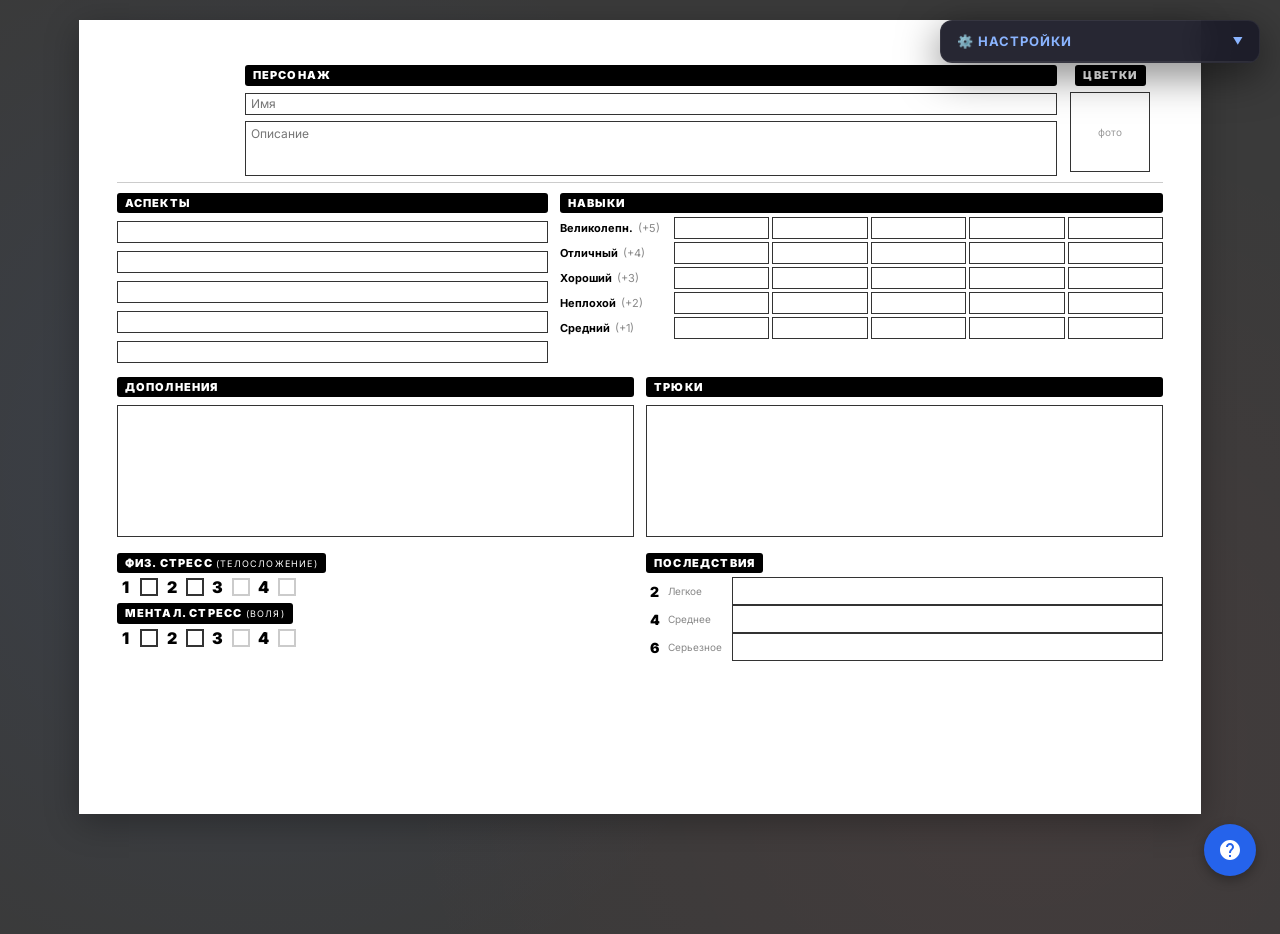
==== commit b65603ef: "Hotfix" ====
--- a/index.html
+++ b/index.html
@@ -3,6 +3,7 @@
 <head>
 <meta charset="UTF-8">
 <meta name="viewport" content="width=device-width, initial-scale=1.0, maximum-scale=1.0, user-scalable=no">
+<link rel="icon" type="icon/png" href="favicon.png">
 <title>IRIS — Лист персонажа (Редактор)</title>
 <style>
   @import url('https://fonts.googleapis.com/css2?family=Inter:wght@400;600;700;900&family=JetBrains+Mono:wght@500;600&display=swap');
@@ -440,7 +441,12 @@
     z-index: 998; min-width: 290px; backdrop-filter: blur(12px);
     border: 1px solid rgba(255,255,255,0.08); box-shadow: 0 8px 24px rgba(0,0,0,0.4);
     font-family: 'Inter', sans-serif;
-  }
+    display: none;
+    }
+
+  .shortcut-hint.visible {
+    display: block;
+    }
   .shortcut-hint .section-title {
     font-weight: 700; margin: 8px 0 4px 0; color: #8ab4ff; font-size: 11px;
     text-transform: uppercase; letter-spacing: 0.6px;
@@ -2296,4 +2302,4 @@
 </script>
 
 </body>
-</html>+</html>
